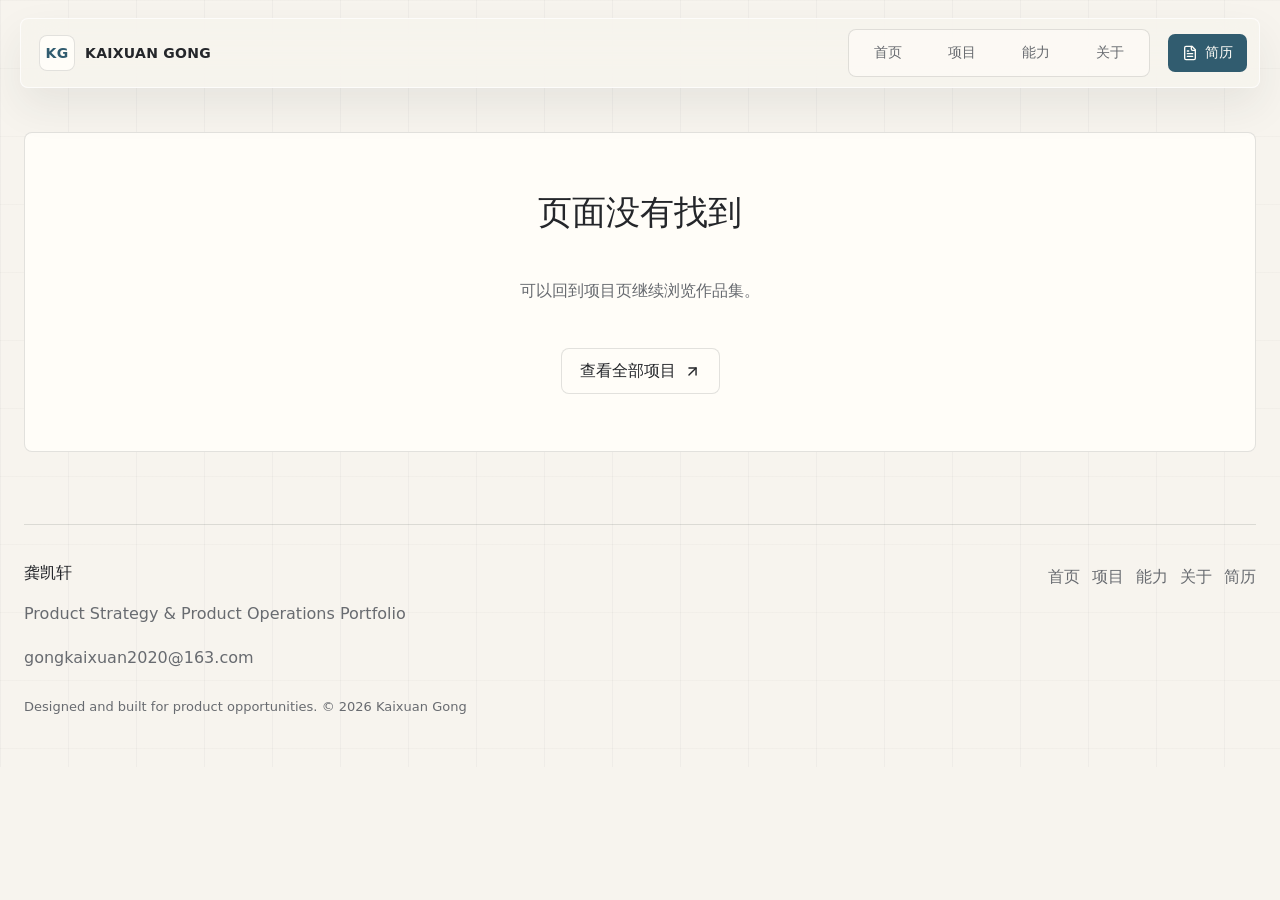
==== index.html @ ace5e941 "Publish portfolio" ====
<!doctype html>
<html lang="zh-CN">
  <head>
    <meta charset="UTF-8" />
    <meta name="viewport" content="width=device-width, initial-scale=1.0" />
    <meta
      name="description"
      content="龚凯轩的产品策划与产品运营作品集，展示用户洞察、产品方案设计、内容社区运营和反馈迭代项目。"
    />
    <meta property="og:title" content="龚凯轩｜产品策划与产品运营作品集" />
    <meta
      property="og:description"
      content="展示用户研究、产品设计、内容社区运营和账号增长项目。"
    />
    <meta property="og:type" content="website" />
    <meta property="og:image" content="/og.svg" />
    <meta name="robots" content="index,follow" />
    <meta name="twitter:card" content="summary_large_image" />
    <link rel="icon" href="/favicon.svg" type="image/svg+xml" />
    <title>龚凯轩｜产品策划与产品运营作品集</title>
    <style>
      .reader-fallback {
        max-width: 920px;
        margin: 0 auto;
        padding: 48px 20px;
        color: #25282d;
        font-family:
          -apple-system, BlinkMacSystemFont, "Segoe UI", "Noto Sans SC",
          "PingFang SC", "Microsoft YaHei", sans-serif;
        line-height: 1.75;
      }

      .reader-fallback h1,
      .reader-fallback h2,
      .reader-fallback h3 {
        line-height: 1.25;
      }

      .reader-fallback h1 {
        font-size: 34px;
        margin-bottom: 12px;
      }

      .reader-fallback h2 {
        margin-top: 36px;
        padding-top: 24px;
        border-top: 1px solid #dcd8cf;
      }

      .reader-fallback a {
        color: #245a70;
      }

      .reader-fallback article {
        margin: 24px 0;
      }
    </style>
    <script type="module" crossorigin src="/assets/index-B2a6k9aj.js"></script>
    <link rel="stylesheet" crossorigin href="/assets/index-Cd8KgPxP.css">
  </head>
  <body>
    <div id="root">
      <main class="reader-fallback">
        <header>
          <p>KAIXUAN GONG</p>
          <h1>龚凯轩｜产品策划与产品运营作品集</h1>
          <p>
            产品策划 / 产品运营求职者。伦敦国王学院数字资产与媒体管理硕士。
            我关注如何把用户问题拆成可落地的产品方案，把运营反馈带回体验和增长。
          </p>
          <p>
            当前四个项目分别对应产品策划和产品运营的关键能力：JSTOR China平台体验诊断、
            V&A Echocraft移动端产品设计、网易《光·遇》内容社区运营、芒果TV美年达品牌植入关卡落地。
          </p>
          <nav aria-label="静态页面导航">
            <a href="/">首页</a> ·
            <a href="/projects">项目</a> ·
            <a href="/capabilities">能力</a> ·
            <a href="/about">关于</a> ·
            <a href="/reader.html">纯文本读取版</a>
          </nav>
        </header>

        <section>
          <h2>核心能力</h2>
          <ul>
            <li>看清信号：结合用户反馈、使用场景、平台环境和业务目标，判断问题是否值得做。</li>
            <li>定义方案：把模糊需求拆成可讨论、可排期的用户流程、功能优先级和内容机制。</li>
            <li>推进落地：把方案转化为执行清单，跟进设计、内容、品牌和现场流程中的关键风险。</li>
            <li>复盘迭代：用任务完成率、搜索成功率、互动率、转化表现和用户情绪继续修正判断。</li>
          </ul>
        </section>

        <section>
          <h2>精选项目</h2>
          <article>
            <h3>JSTOR China 用户体验诊断与优化项目</h3>
            <p>
              类型：产品运营 / 用户研究。周期：2025年10月—2026年1月。
              基于JSTOR China 9,000+访问量和115个国家覆盖背景，通过访谈、可用性测试和问题编码，
              定位搜索召回、元数据信任与阅读完成率三类运营优化机会。
            </p>
            <p>
              挑战：如何让国际研究者更快找到、理解并引用中国历史档案资料？
              我负责：研究方案设计、访谈与可用性测试、反馈数据编码、洞察与建议撰写。
              结果：将98个问题编码为6类数据资产，并形成搜索、元数据、显示优化方案与监控指标。
            </p>
            <p><a href="/projects/jstor">阅读 JSTOR 项目详情</a></p>
          </article>

          <article>
            <h3>伦敦V&A博物馆移动端APP设计项目</h3>
            <p>
              类型：产品策划 / 用户研究 / 信息架构。周期：2025年10月—2026年1月。
              面向16至24岁的设计学生与年轻创作者，将V&A馆藏从可浏览资源转化为可搜索、可编辑、可分享的创作资产工具。
            </p>
            <p>
              挑战：如何把V&A馆藏从“被浏览”推进到“被用于创作”？
              我负责：研究资料整合、竞品分析、需求与信息架构、测试优先级整理。
              结果：完成搜索—灵感板—编辑—版权—分享闭环、高保真原型与P0-P5迭代优先级。
            </p>
            <p><a href="/projects/echocraft">阅读 Echocraft 项目详情</a></p>
          </article>

          <article>
            <h3>《光·遇》内容生态增长与社区运营</h3>
            <p>
              类型：内容社区运营 / 用户增长。周期：2023年7月—2023年10月。
              围绕版本节点和玩家讨论进行内容策划、舆情监控、活动运营与竞品分析，推动全平台新增关注18万以上。
            </p>
            <p>
              挑战：如何围绕版本节点搭建内容生态，并通过KOL辐射、社区共创和UGC回流持续推动用户增长？
              我负责：用户与市场洞察、内容传播与增长、线上线下用户参与、数据监测与反馈回流。
              结果：搭建POGC-PUGC-UGC内容生态，推动全平台新增关注18万+、关注转化率提升15%。
            </p>
            <p><a href="/projects/netease-sky">阅读网易《光·遇》项目详情</a></p>
          </article>

          <article>
            <h3>《密室大逃脱4》美年达品牌植入关卡设计优化</h3>
            <p>
              类型：商业化内容产品策划 / 品牌合作运营。周期：14天，从创意初构到正式录制。
              为《密室大逃脱4》《小镇怪谈》中的美年达屋设计“果味衡量仪”机制，
              将六款产品露出和艺人真实饮用转化为必须完成的解谜行为。
            </p>
            <p>
              挑战：如何让艺人有充分且自然的理由主动拿起、识别并饮用六款产品，同时让这一行为真正推动关卡进程？
              我负责：品牌需求拆解、关卡核心创意、风险识别与方案迭代、道具协同与现场执行。
              结果：14天完成4轮方案迭代并正式录制落地，6款产品进入主关卡机制。
            </p>
            <p><a href="/projects/mango-tv">阅读芒果TV项目详情</a></p>
          </article>
        </section>

        <section>
          <h2>关于我</h2>
          <p>
            也许我不是从一个标准产品岗起步，但一直在解决“用户为什么不顺”和“方案怎么落地”。
            本科戏剧影视文学训练让我习惯从人物动机和受众反应理解内容；网易《光·遇》和芒果TV的经历让我看到运营、
            商业合作和用户体验之间的真实联系；到伦敦国王学院后，我把这些经验进一步放进用户研究、
            产品设计和数据分析的方法里。现在我更想做的是：把复杂问题拆清楚，把方案推进到真实使用场景里，再用反馈继续修正。
          </p>
          <p>
            教育经历：伦敦国王学院，数字资产与媒体管理硕士，2025年9月—2027年3月；
            湖南师范大学，戏剧影视文学本科，2020年9月—2024年6月。
          </p>
        </section>

        <section>
          <h2>联系方式</h2>
          <p>邮箱：<a href="mailto:gongkaixuan2020@163.com">gongkaixuan2020@163.com</a></p>
          <p>中文简历：<a href="/resume/kaixuan-gong-resume.pdf">下载 PDF 简历</a></p>
        </section>
      </main>
    </div>
  </body>
</html>
---- assets/index-Cd8KgPxP.css ----
:root{color:#24262a;background:#f7f4ee;font-family:Inter,ui-sans-serif,system-ui,-apple-system,BlinkMacSystemFont,PingFang SC,Hiragino Sans GB,Microsoft YaHei,sans-serif;font-synthesis:none;text-rendering:optimizeLegibility;-webkit-font-smoothing:antialiased;--bg: #f7f4ee;--surface: #fffdf8;--surface-soft: #f0ebe2;--ink: #24262a;--muted: #686b70;--subtle: #8a8c91;--line: rgba(36, 38, 42, .13);--accent: #567c8d;--accent-dark: #315c6f;--shadow: 0 22px 50px rgba(46, 52, 58, .1);--max: 1240px;--radius: 8px}*{box-sizing:border-box}html{scroll-behavior:smooth;scroll-padding-top:96px}body{margin:0;min-width:0;background:linear-gradient(90deg,rgba(36,38,42,.035) 1px,transparent 1px),linear-gradient(180deg,rgba(36,38,42,.025) 1px,transparent 1px),var(--bg);background-size:68px 68px;color:var(--ink)}body.menu-locked{overflow:hidden}a,button{color:inherit;font:inherit}a{text-decoration:none}button{cursor:pointer}:focus-visible{outline:3px solid rgba(86,124,141,.42);outline-offset:3px}.site-header{position:fixed;top:18px;left:50%;z-index:50;display:grid;grid-template-columns:1fr auto auto;gap:18px;align-items:center;width:min(calc(100% - 32px),var(--max));min-height:64px;padding:10px 12px 10px 18px;border:1px solid rgba(255,255,255,.7);border-radius:var(--radius);background:#f7f4eec7;box-shadow:0 18px 42px #2a2d3214;-webkit-backdrop-filter:blur(18px);backdrop-filter:blur(18px);transform:translate(-50%);transition:min-height .18s ease,background .18s ease,box-shadow .18s ease}.site-header.is-scrolled{min-height:56px;background:#fffdf8e0;box-shadow:var(--shadow)}.brand{display:inline-flex;gap:10px;align-items:center;justify-self:start;font-size:14px;font-weight:760;letter-spacing:.02em}.brand span{display:grid;width:36px;height:36px;place-items:center;border:1px solid var(--line);border-radius:var(--radius);background:var(--surface);color:var(--accent-dark)}.desktop-nav{display:flex;align-items:center;gap:4px;padding:4px;border:1px solid var(--line);border-radius:var(--radius);background:#fffdf88f}.desktop-nav a,.resume-link,.menu-button{display:inline-flex;align-items:center;justify-content:center;min-height:38px;border-radius:7px;transition:background .16s ease,color .16s ease,transform .16s ease}.desktop-nav a{min-width:70px;padding:0 14px;color:var(--muted);font-size:14px}.desktop-nav a:hover,.desktop-nav a[aria-current=page]{background:var(--ink);color:#fffdf8}.resume-link{gap:7px;padding:0 14px;background:var(--accent-dark);color:#fffdf8;font-size:14px;font-weight:680}.resume-link:hover,.button:hover,.case-link:hover{transform:translateY(-1px)}.menu-button{display:none;width:42px;border:1px solid var(--line);background:var(--surface)}.mobile-panel{pointer-events:none;position:fixed;top:0;right:0;bottom:0;left:0;z-index:-1;opacity:0;transition:opacity .16s ease}.mobile-panel.open{pointer-events:auto;opacity:1}.mobile-scrim{position:absolute;top:-18px;right:-18px;bottom:-18px;left:-18px;border:0;background:#181b1f3d}.mobile-panel nav{position:absolute;top:78px;right:0;display:grid;width:min(310px,calc(100vw - 32px));padding:12px;border:1px solid var(--line);border-radius:var(--radius);background:var(--surface);box-shadow:var(--shadow)}.mobile-panel a{padding:16px 14px;border-radius:7px;color:var(--muted)}.mobile-panel a[aria-current=page],.mobile-panel a:hover{background:var(--surface-soft);color:var(--ink)}.page-container{width:min(calc(100% - 48px),var(--max));margin:0 auto;padding:132px 0 72px}.home-hero{display:grid;grid-template-columns:minmax(0,1.05fr) minmax(360px,.95fr);gap:56px;align-items:center;width:min(calc(100% - 48px),var(--max));min-height:100vh;margin:0 auto;padding:128px 0 64px}.eyebrow{margin:0 0 14px;color:var(--accent-dark);font-size:12px;font-weight:800;letter-spacing:.12em;text-transform:uppercase}h1,h2,h3,p{letter-spacing:0}.hero-copy-block h1,.page-hero h1,.project-hero h1{margin:0;font-size:clamp(52px,8vw,112px);font-weight:650;line-height:.98}.hero-copy-block h1{transform:translate(-3px)}.hero-copy-block p,.page-hero p,.project-hero p{max-width:760px;color:#55595e;font-size:18px;line-height:1.85}.hero-position{color:var(--ink)!important;font-size:clamp(24px,2.4vw,34px)!important;font-weight:700;line-height:1.35!important}.hero-actions,.cta-actions{display:flex;flex-wrap:wrap;gap:12px;margin-top:30px}.button{display:inline-flex;align-items:center;justify-content:center;gap:8px;min-height:46px;padding:0 18px;border:1px solid transparent;border-radius:var(--radius);font-weight:720;transition:background .16s ease,border-color .16s ease,color .16s ease,transform .16s ease}.button-primary{background:var(--accent-dark);color:#fffdf8}.button-secondary{border-color:var(--line);background:var(--surface);color:var(--ink)}.button-text{padding-inline:4px;background:transparent;color:var(--accent-dark)}.button:active{transform:translateY(0)}.hero-visual{position:relative;min-height:560px;border:1px solid var(--line);border-radius:var(--radius);background:radial-gradient(circle at 22% 18%,rgba(86,124,141,.16),transparent 28%),radial-gradient(circle at 78% 70%,rgba(141,122,63,.14),transparent 30%),linear-gradient(135deg,#fffdf8e6,#f0ebe29e);overflow:hidden}.flow-line{position:absolute;top:20%;right:20%;bottom:20%;left:20%;border:1px solid rgba(86,124,141,.32);border-left:0;border-bottom:0;border-radius:0 var(--radius) 0 0}.note-card{position:absolute;display:grid;place-items:center;width:168px;height:108px;border:1px solid rgba(36,38,42,.12);border-radius:var(--radius);background:#fffdf8d6;box-shadow:var(--shadow);color:var(--accent-dark);font-weight:800}.note-a{left:12%;top:18%}.note-b{right:14%;top:40%}.note-c{left:28%;bottom:14%}.metric-section,.content-section,.method-entry,.contact-cta,.site-footer{width:min(calc(100% - 48px),var(--max));margin:0 auto}.section-heading h2,.method-entry h2,.contact-cta h2{margin:0;font-size:clamp(30px,4vw,52px);font-weight:680;line-height:1.15}.project-filter{display:flex;gap:6px;padding:6px;border:1px solid var(--line);border-radius:var(--radius);background:#fffdf8b8}.project-filter button{min-height:42px;border:0;border-radius:7px;background:transparent;color:var(--muted);font-weight:720}.project-filter button{padding:0 16px}.project-filter button.active{background:var(--ink);color:#fffdf8}.tag-list{display:flex;flex-wrap:wrap;gap:8px}.tag{display:inline-flex;align-items:center;min-height:30px;padding:0 10px;border:1px solid var(--line);border-radius:7px;background:#fffdf8b8;color:var(--muted);font-size:13px;font-weight:680}.metric-section{display:grid;grid-template-columns:repeat(4,1fr);gap:14px;padding:70px 0 36px}.metric-card{min-height:220px;border:1px solid var(--line);border-radius:var(--radius);background:#fffdf89e;transition:transform .16s ease,box-shadow .16s ease}.metric-card:hover{transform:translateY(-3px);box-shadow:var(--shadow)}.metric-card button{display:grid;width:100%;padding:24px;border:0;background:transparent;text-align:left}.metric-card strong{color:var(--accent-dark);font-size:42px;line-height:1}.metric-card span{margin-top:18px;font-weight:760}.metric-card small{margin-top:10px;color:var(--subtle);font-size:12px}.metric-card p{max-height:0;margin:0;padding:0 24px;overflow:hidden;color:var(--muted);line-height:1.7;transition:max-height .18s ease,padding .18s ease}.metric-card:hover p,.metric-card.open p,.metric-card:focus-within p{max-height:160px;padding-bottom:24px}.content-section,.method-entry{padding:72px 0}.section-heading{display:flex;gap:24px;align-items:end;justify-content:space-between;margin-bottom:32px}.section-heading p{max-width:660px;color:var(--muted);line-height:1.75}.section-action .button{white-space:nowrap}.project-grid{display:grid;grid-template-columns:repeat(3,1fr);gap:16px}.project-card{border:1px solid var(--line);border-radius:var(--radius);background:#fffdf8b3;overflow:hidden;transition:transform .16s ease,box-shadow .16s ease,border-color .16s ease}.project-card:hover,.project-card:focus-within{border-color:#567c8d61;box-shadow:var(--shadow);transform:translateY(-4px)}.project-card a{display:grid;height:100%}.project-cover{position:relative;min-height:236px;padding:24px;background:linear-gradient(135deg,color-mix(in srgb,var(--accent) 20%,#fffdf8),#fffdf8eb),repeating-linear-gradient(90deg,transparent 0 32px,rgba(36,38,42,.05) 33px 34px);overflow:hidden}.project-cover:after{position:absolute;top:20px;right:20px;bottom:20px;left:20px;content:"";border:1px solid rgba(36,38,42,.12);border-radius:7px}.project-cover>span{position:absolute;right:22px;bottom:12px;color:color-mix(in srgb,var(--accent) 42%,transparent);font-size:70px;font-weight:700}.project-cover div{position:relative;z-index:1;display:grid;gap:8px;max-width:76%}.project-cover strong{font-size:24px}.project-cover small{color:var(--muted);line-height:1.5}.project-card-content{display:grid;gap:16px;padding:22px}.project-type{margin:0;color:var(--accent-dark);font-size:13px;font-weight:760}.project-card h3{margin:0;font-size:25px;line-height:1.25}.project-card p{margin:0;color:var(--muted);line-height:1.72}.project-card dl{display:grid;gap:10px;margin:0}.project-card dt{color:var(--subtle);font-size:12px}.project-card dd{margin:4px 0 0;color:var(--ink);line-height:1.55}.case-link{display:inline-flex;gap:6px;align-items:center;margin-top:auto;color:var(--accent-dark);font-weight:760}.method-entry{display:grid;grid-template-columns:1fr auto;gap:28px;align-items:center;border-top:1px solid var(--line);border-bottom:1px solid var(--line)}.method-flow{display:flex;flex-wrap:wrap;gap:8px}.method-flow span{padding:12px 14px;border:1px solid var(--line);border-radius:var(--radius);background:var(--surface);font-weight:760}.contact-cta{display:grid;grid-template-columns:1fr .5fr;gap:42px;align-items:center;padding:82px 0}.contact-cta p,.contact-cta span,.site-footer p,.site-footer a{color:var(--muted);line-height:1.75}.contact-cta strong,.contact-cta span{display:block}.page-hero{padding:24px 0 54px;border-bottom:1px solid var(--line)}.page-hero.compact h1{max-width:920px;font-size:clamp(42px,6vw,78px);line-height:1.05}.projects-page .project-filter{width:max-content;max-width:100%;margin:28px 0;overflow-x:auto}.empty-state{display:grid;min-height:320px;place-items:center;padding:42px;border:1px solid var(--line);border-radius:var(--radius);background:var(--surface);text-align:center}.empty-state h2{margin:0;font-size:34px}.empty-state p{color:var(--muted)}.project-hero{display:grid;grid-template-columns:minmax(0,1fr) 420px;gap:40px;align-items:end;padding:22px 0 54px;border-bottom:1px solid var(--line)}.project-hero h1{max-width:880px;font-size:clamp(42px,6vw,78px);line-height:1.06}.back-link{display:inline-flex;gap:6px;align-items:center;margin-bottom:26px;color:var(--accent-dark);font-weight:760}.hero-meta{display:flex;flex-wrap:wrap;gap:10px;margin-top:22px}.hero-meta span{padding:9px 11px;border:1px solid var(--line);border-radius:7px;background:#fffdf8ad;color:var(--muted)}.image-placeholder{position:relative;display:grid;min-height:240px;padding:24px;border:1px solid var(--line);border-radius:var(--radius);background:linear-gradient(135deg,#fffdf8e6,#f0ebe2b3),repeating-linear-gradient(90deg,transparent 0 28px,rgba(36,38,42,.04) 29px 30px);overflow:hidden}.placeholder-grid{position:absolute;top:20px;right:20px;bottom:20px;left:20px;border:1px dashed rgba(36,38,42,.22);border-radius:7px}.image-placeholder span,.image-placeholder strong,.image-placeholder p,.image-placeholder small{position:relative;z-index:1}.image-placeholder span{color:var(--accent-dark);font-size:13px;font-weight:800}.image-placeholder strong{align-self:end;font-size:28px}.image-placeholder p,.image-placeholder small{margin:0;color:var(--muted)}.detail-layout{display:grid;grid-template-columns:178px minmax(0,1fr);gap:44px;padding-top:34px}.section-nav{position:sticky;top:112px;display:grid;align-self:start;gap:6px;max-height:calc(100vh - 140px)}.section-nav a{padding:9px 10px;border-left:2px solid transparent;color:var(--subtle);font-size:13px}.section-nav a.active,.section-nav a:hover{border-color:var(--accent-dark);color:var(--ink);background:#fffdf8b8}.detail-section{padding:54px 0;border-bottom:1px solid var(--line)}.detail-section h2{margin:0 0 24px;font-size:clamp(30px,4vw,48px)}.overview-grid,.question-grid,.insight-grid,.solution-grid,.contribution-grid{display:grid;grid-template-columns:repeat(2,1fr);gap:14px}.overview-grid div,.question-grid article,.insight-card,.solution-card,.contribution-grid article,.process-item,.tool-card,.education-card,.difference-grid article{border:1px solid var(--line);border-radius:var(--radius);background:#fffdf8a8}.overview-grid div,.question-grid article,.insight-card,.solution-card,.contribution-grid article,.education-card,.difference-grid article{padding:22px}.overview-grid span,.question-grid span,.insight-card span{color:var(--accent-dark);font-size:13px;font-weight:800}.overview-grid p,.question-grid p,.section-summary,.process-detail p,.insight-card p,.solution-card p,.reflection-list p,.outcome-list p{color:var(--muted);line-height:1.78}.section-summary{margin-top:18px;padding:22px;border-left:3px solid var(--accent-dark);background:#fffdf894}.process-list{display:grid;gap:10px}.process-item button{display:grid;grid-template-columns:52px 1fr auto;gap:14px;align-items:center;width:100%;padding:18px 20px;border:0;background:transparent;text-align:left}.process-item button span{color:var(--accent-dark);font-weight:800}.process-detail{overflow:hidden;padding:0 20px 18px 86px}.insight-card h3{font-size:24px;line-height:1.35}.insight-card button{min-height:40px;padding:0;border:0;background:transparent;color:var(--accent-dark);font-weight:760}.evidence{padding-top:14px;border-top:1px solid var(--line)}.solution-card{display:grid;gap:12px}.solution-card p{margin:0}.solution-card b{display:block;margin-bottom:4px;color:var(--ink)}.outcome-grid{display:grid;grid-template-columns:.8fr 1.2fr;gap:16px}.outcome-list{display:grid;gap:12px;align-content:start}.outcome-list p,.reflection-list p{margin:0;padding:18px;border:1px solid var(--line);border-radius:var(--radius);background:#fffdf8ad}.placeholder-stack{display:grid;gap:12px}.contribution-grid h3{margin:0 0 14px}.contribution-grid ul{display:grid;gap:10px;margin:0;padding-left:18px;color:var(--muted);line-height:1.7}.reflection-list{display:grid;gap:12px}.project-pagination{display:grid;grid-template-columns:repeat(2,1fr);gap:14px;padding:42px 0}.project-pagination a{display:flex;gap:10px;align-items:center;justify-content:space-between;min-height:86px;padding:18px;border:1px solid var(--line);border-radius:var(--radius);background:var(--surface)}.project-pagination span{color:var(--subtle);font-size:13px}.echocraft-page{--accent: #6f7196}.echocraft-hero{display:grid;grid-template-columns:minmax(0,.95fr) minmax(360px,1.05fr);gap:42px;align-items:end;padding:22px 0 46px;border-bottom:1px solid var(--line)}.echocraft-hero-copy{display:grid;gap:20px}.echocraft-hero h1{max-width:880px;margin:0;font-size:clamp(38px,4.8vw,62px);font-weight:650;line-height:1.12}.echocraft-hero p{max-width:760px;margin:0;color:var(--muted);font-size:18px;line-height:1.82}.echocraft-hero-visual{margin:0;border:1px solid var(--line);border-radius:var(--radius);background:var(--surface);box-shadow:var(--shadow);overflow:hidden}.echocraft-hero-visual img{display:block;width:100%;aspect-ratio:1.35;background:var(--bg);object-fit:contain}.echocraft-hero-visual figcaption,.proof-visual figcaption,.prototype-gallery figcaption{padding:12px 14px;color:var(--muted);font-size:13px;line-height:1.5}.case-page-nav{position:sticky;top:102px;z-index:14;display:flex;gap:8px;padding:12px 0;background:color-mix(in srgb,var(--bg) 88%,transparent);-webkit-backdrop-filter:blur(12px);backdrop-filter:blur(12px)}.case-page-nav a{display:inline-flex;align-items:center;min-height:38px;padding:0 12px;border:1px solid var(--line);border-radius:7px;background:#fffdf8c7;color:var(--muted);font-size:13px;font-weight:740}.case-page-nav a:hover{border-color:color-mix(in srgb,var(--accent) 45%,var(--line));color:var(--ink)}.case-sheet{padding:56px 0 64px;border-bottom:1px solid var(--line)}.sheet-kicker{display:flex;gap:10px;align-items:center;margin-bottom:16px}.sheet-kicker span{display:inline-flex;align-items:center;min-height:32px;padding:0 10px;border-radius:7px;background:var(--ink);color:#fffdf8;font-size:13px;font-weight:800}.sheet-kicker p{margin:0;color:var(--accent-dark);font-size:14px;font-weight:820;letter-spacing:.08em;text-transform:uppercase}.sheet-header{display:grid;gap:16px;max-width:980px;margin-bottom:28px}.sheet-header.two-column{grid-template-columns:minmax(0,.92fr) minmax(420px,.88fr);max-width:none;align-items:end}.sheet-header h2{margin:0;font-size:clamp(32px,4.2vw,54px);font-weight:680;line-height:1.12}.sheet-header p{margin:0;color:var(--muted);font-size:17px;line-height:1.78}.evidence-metrics{display:grid;grid-template-columns:repeat(4,1fr);gap:12px;margin:28px 0}.evidence-metrics article{display:grid;align-content:start;grid-template-rows:70px 46px minmax(74px,1fr) auto;min-height:326px;padding:22px;border:1px solid var(--line);border-radius:var(--radius);background:#fffdf8b8}.evidence-metrics strong{align-self:start;color:var(--accent-dark);font-size:clamp(38px,4.8vw,58px);line-height:1}.evidence-metrics span{align-self:start;margin-top:0;color:var(--ink);font-weight:820;line-height:1.38}.evidence-metrics p,.insight-stack p,.iteration-block p,.priority-list p{color:var(--muted);line-height:1.68}.evidence-metrics p{align-self:start;margin:0;font-size:14px}.evidence-metrics blockquote{position:relative;align-self:end;min-height:70px;margin:0;padding:12px 14px;border:1px solid color-mix(in srgb,var(--accent-dark) 22%,var(--line));border-radius:7px;background:color-mix(in srgb,var(--accent) 10%,var(--surface));color:var(--accent-dark);font-size:13px;font-weight:740;line-height:1.55}.evidence-metrics blockquote:before{position:absolute;top:-7px;left:18px;width:12px;height:12px;border-top:1px solid color-mix(in srgb,var(--accent-dark) 22%,var(--line));border-left:1px solid color-mix(in srgb,var(--accent-dark) 22%,var(--line));background:color-mix(in srgb,var(--accent) 10%,var(--surface));content:"";transform:rotate(45deg)}.project-brief-grid,.research-method-grid,.competitor-grid,.strategy-insight-grid,.retrospective-grid{display:grid;gap:12px}.project-brief-grid{grid-template-columns:repeat(3,minmax(0,1fr));margin:28px 0 14px}.project-brief-grid article,.research-methods-block,.research-method-grid article,.analysis-question-card,.competitor-grid article,.strategy-insight-grid article,.positioning-statement,.priority-matrix,.priority-matrix-list article,.retrospective-grid article{border:1px solid var(--line);border-radius:var(--radius);background:#fffdf8b8}.project-brief-grid article,.research-method-grid article,.analysis-question-card,.competitor-grid article,.strategy-insight-grid article,.positioning-statement,.priority-matrix,.priority-matrix-list article,.retrospective-grid article{padding:18px}.project-brief-grid span,.research-methods-block>div:first-child span,.analysis-question-card span,.competitor-grid span,.positioning-statement span,.priority-matrix>div:first-child span,.retrospective-grid>div:first-child span{color:var(--accent-dark);font-size:12px;font-weight:820;letter-spacing:.08em;text-transform:uppercase}.project-brief-grid h3,.research-methods-block h3,.competitor-grid h3,.strategy-insight-grid h3,.priority-matrix h3,.retrospective-grid h3{margin:8px 0 0;line-height:1.22}.project-brief-grid h3{font-size:20px}.project-brief-grid p,.research-methods-block p,.analysis-question-card p,.competitor-grid p,.strategy-insight-grid p,.positioning-statement p,.priority-matrix p,.priority-matrix small,.retrospective-grid p{margin:8px 0 0;color:var(--muted);line-height:1.68}.research-methods-block{display:grid;grid-template-columns:minmax(0,.42fr) minmax(0,.58fr);gap:18px;align-items:start;margin:14px 0 28px;padding:22px}.research-methods-block h3,.priority-matrix h3,.retrospective-grid h3{font-size:clamp(24px,2.6vw,34px)}.research-method-grid{grid-template-columns:repeat(2,minmax(0,1fr))}.research-method-grid article{background:var(--bg)}.research-method-grid strong,.solution-principles strong,.priority-matrix h4,.retrospective-grid strong{color:var(--ink);line-height:1.3}.competitor-header{align-items:stretch}.analysis-question-card{display:grid;align-content:start;gap:10px}.analysis-question-card p{display:grid;grid-template-columns:38px 1fr;gap:10px;align-items:start}.analysis-question-card strong{display:grid;min-height:30px;place-items:center;border-radius:7px;background:var(--ink);color:#fffdf8;font-size:12px}.competitor-grid{grid-template-columns:repeat(4,minmax(0,1fr));margin:28px 0 14px}.competitor-grid article{display:grid;align-content:start;gap:12px}.competitor-grid p{display:grid;gap:4px;margin:0;font-size:13px}.competitor-grid p strong{color:var(--ink)}.strategy-insight-grid{grid-template-columns:repeat(3,minmax(0,1fr));margin:14px 0}.strategy-insight-grid article{display:grid;gap:10px}.strategy-insight-grid svg{color:var(--accent-dark)}.positioning-statement{display:grid;gap:8px;margin-top:14px;background:linear-gradient(135deg,color-mix(in srgb,var(--accent) 11%,transparent),transparent 42%),#fffdf8d6}.positioning-statement p{max-width:1080px;color:var(--ink);font-size:clamp(22px,2.8vw,36px);font-weight:680;line-height:1.28}.research-proof-grid{display:grid;grid-template-columns:minmax(0,1.45fr) minmax(320px,.55fr);gap:14px;align-items:stretch}.research-proof-grid-single{grid-template-columns:minmax(0,1fr)}.research-synthesis-card,.module-map,.evolution-card{display:grid;gap:18px;padding:22px;border:1px solid var(--line);border-radius:var(--radius);background:#fffdf8b8}.research-card-top span,.module-map>div:first-child span,.evolution-card>div:first-child span{color:var(--accent-dark);font-size:13px;font-weight:820;letter-spacing:.08em;text-transform:uppercase}.research-synthesis-card h3,.module-map h3,.evolution-card h3{margin:8px 0 0;font-size:clamp(24px,2.6vw,34px);line-height:1.18}.research-card-top p,.module-map p,.evolution-card p{margin:8px 0 0;color:var(--muted);line-height:1.68}.research-card-top{display:grid;grid-template-columns:minmax(0,1fr) 220px;gap:18px;align-items:start}.journey-proof-thumb{margin:0;border:1px solid var(--line);border-radius:7px;background:var(--surface);overflow:hidden}.journey-proof-thumb img{display:block;width:100%;aspect-ratio:16 / 10;object-fit:cover;object-position:left center;opacity:.92}.journey-proof-thumb figcaption{padding:8px 10px;color:var(--muted);font-size:12px;line-height:1.45}.stage-grid{display:grid;grid-template-columns:repeat(2,1fr);gap:10px}.stage-grid article,.module-grid article{padding:16px;border:1px solid var(--line);border-radius:7px;background:var(--bg)}.stage-grid strong,.module-grid strong,.evolution-steps strong{display:block;color:var(--ink);font-size:17px}.stage-grid p,.stage-grid small{display:block;margin-top:8px;color:var(--muted);line-height:1.62}.stage-grid small{color:var(--accent-dark);font-weight:760}.proof-visual{margin:0;border:1px solid var(--line);border-radius:var(--radius);background:var(--surface);overflow:hidden}.proof-visual img{display:block;width:100%;background:#fff;object-fit:contain}.proof-visual.large img{aspect-ratio:16 / 9}.insight-stack{display:grid;gap:12px}.insight-stack article{display:grid;gap:10px;padding:18px;border:1px solid var(--line);border-radius:var(--radius);background:#fffdf8b8}.insight-stack svg{color:var(--accent-dark)}.insight-stack h3{margin:0;font-size:18px;line-height:1.34}.insight-stack p{margin:0;font-size:14px}.workflow-strip{position:relative;display:grid;grid-template-columns:repeat(3,minmax(0,1fr));gap:18px 14px;width:min(100%,540px);justify-self:end;align-items:center;padding:14px;border:1px solid var(--line);border-radius:var(--radius);background:#fffdf8b8}.workflow-strip:before{display:none}.workflow-node{position:relative;z-index:1;display:grid;grid-template-columns:30px 1fr;gap:8px;align-items:center;min-height:44px;padding:7px 10px;border:1px solid var(--line);border-radius:999px;background:var(--surface);color:var(--ink);box-shadow:0 0 0 8px color-mix(in srgb,var(--bg) 86%,transparent)}.workflow-node:nth-child(1){grid-column:1;grid-row:1}.workflow-node:nth-child(2){grid-column:2;grid-row:1}.workflow-node:nth-child(3){grid-column:3;grid-row:1}.workflow-node:nth-child(4){grid-column:3;grid-row:2}.workflow-node:nth-child(5){grid-column:2;grid-row:2}.workflow-node:after{position:absolute;z-index:-1;content:"";background:color-mix(in srgb,var(--accent-dark) 32%,transparent)}.workflow-node:nth-child(1):after,.workflow-node:nth-child(2):after{top:50%;left:calc(100% + 3px);width:10px;height:2px}.workflow-node:nth-child(3):after{top:calc(100% + 3px);left:50%;width:2px;height:12px}.workflow-node:nth-child(4):after{top:50%;right:calc(100% + 3px);width:10px;height:2px}.workflow-node:nth-child(5):after{display:none}.workflow-node small{display:grid;min-height:30px;place-items:center;border-radius:999px;background:var(--accent-dark);color:#fffdf8;font-size:12px;font-weight:820}.workflow-node strong{min-width:0;color:var(--ink);font-size:12px;font-weight:780;line-height:1.3}.product-proof-grid{display:grid;grid-template-columns:repeat(2,minmax(0,1fr));gap:14px;align-items:stretch;margin-bottom:14px}.module-map,.evolution-card{height:100%}.module-grid{display:grid;grid-template-columns:repeat(2,1fr);gap:10px}.module-grid article:first-child{grid-column:span 2}.solution-principles{display:grid;gap:10px}.solution-principles article{padding:16px;border:1px solid var(--line);border-radius:7px;background:var(--bg)}.solution-principles p{margin:8px 0 0;color:var(--muted);line-height:1.62}.evolution-card{align-content:start}.evolution-steps{display:grid;gap:10px}.evolution-steps article{display:grid;grid-template-columns:44px 1fr;gap:12px;align-items:start;padding:15px;border:1px solid var(--line);border-radius:7px;background:var(--bg)}.evolution-steps article>span{display:grid;min-height:34px;place-items:center;border-radius:7px;background:var(--ink);color:#fffdf8;font-size:13px;font-weight:820}.prototype-gallery{display:grid;grid-template-columns:repeat(4,1fr);gap:12px;margin:14px 0}.prototype-gallery figure{margin:0;border:1px solid var(--line);border-radius:var(--radius);background:var(--surface);overflow:hidden}.prototype-gallery img{display:block;width:100%;height:auto;object-fit:contain;background:#151515}.iteration-block{display:grid;grid-template-columns:.34fr .66fr;gap:16px;margin-top:14px;padding:24px;border:1px solid var(--line);border-radius:var(--radius);background:#fffdf8b8}.iteration-block h3{margin:0 0 10px;font-size:28px}.iteration-block p{margin:0}.priority-list{display:grid;gap:8px}.priority-list article{display:grid;grid-template-columns:54px 1fr;gap:12px;align-items:start;padding:14px;border:1px solid var(--line);border-radius:7px;background:var(--bg)}.priority-list span{display:grid;min-height:36px;place-items:center;border-radius:7px;background:var(--accent-dark);color:#fffdf8;font-weight:820}.priority-list h4{margin:0 0 4px;font-size:17px}.priority-matrix{display:grid;grid-template-columns:minmax(0,.32fr) minmax(0,.68fr);gap:18px;align-items:start;margin-top:14px;padding:22px}.priority-matrix-list{display:grid;gap:9px}.priority-matrix-list article{display:grid;grid-template-columns:54px minmax(160px,.38fr) minmax(0,1fr) minmax(0,.72fr);gap:12px;align-items:start;background:var(--bg)}.priority-matrix-list article>span{display:grid;min-height:36px;place-items:center;border-radius:7px;background:var(--accent-dark);color:#fffdf8;font-weight:820}.priority-matrix h4{margin:0;font-size:16px}.priority-matrix-list p,.priority-matrix-list small{margin:0;font-size:13px}.priority-matrix-list small{color:var(--accent-dark);font-weight:740}.retrospective-grid{grid-template-columns:minmax(0,.8fr) repeat(4,minmax(0,1fr));align-items:stretch;margin-top:14px}.retrospective-grid>div:first-child{padding:18px;border:1px solid var(--line);border-radius:var(--radius);background:var(--ink)}.retrospective-grid>div:first-child span,.retrospective-grid>div:first-child h3{color:#fffdf8}.retrospective-grid article{background:var(--bg)}.jstor-page{--accent: #567c8d}#jstor-page-1 .sheet-header{margin-bottom:18px}#jstor-page-1 .sheet-header h2{max-width:1040px;font-size:clamp(42px,4.2vw,58px);font-weight:700;line-height:1.08}#jstor-page-1 .sheet-header p{margin-top:20px;max-width:960px;font-size:16px;line-height:calc(1em + 15px)}#jstor-page-1 .sheet-kicker span{font-size:13px}#jstor-page-1 .sheet-kicker p,#jstor-page-1 .jstor-cognitive-card span,#jstor-page-1 .jstor-experiment-card span,#jstor-page-1 .research-card-top span{font-size:14px}.jstor-hero{grid-template-columns:minmax(0,1fr)}.jstor-hero .echocraft-hero-copy{max-width:980px}.jstor-hero-board{display:grid;gap:14px;margin:0;padding:18px;border:1px solid var(--line);border-radius:var(--radius);background:linear-gradient(135deg,rgba(86,124,141,.12),transparent 42%),#fffdf8d1;box-shadow:var(--shadow)}.jstor-board-top{display:grid;gap:8px;padding-bottom:12px;border-bottom:1px solid var(--line)}.jstor-board-top span,.jstor-opportunity-panel span{color:var(--accent-dark);font-size:12px;font-weight:820;letter-spacing:.08em;text-transform:uppercase}.jstor-board-top strong{font-size:clamp(24px,3vw,38px);line-height:1.1}.jstor-board-grid{display:grid;grid-template-columns:1.08fr .92fr;gap:12px;align-items:stretch}.jstor-board-grid img{display:block;width:100%;height:100%;min-height:238px;border:1px solid var(--line);border-radius:7px;background:#fff;object-fit:contain}.jstor-hero-board figcaption{color:var(--muted);font-size:13px;line-height:1.55}.jstor-metrics article{grid-template-rows:70px 46px minmax(96px,1fr);min-height:258px}.jstor-metrics{grid-template-columns:repeat(2,minmax(0,1fr))}.jstor-summary-row{display:grid;grid-template-columns:repeat(3,minmax(0,1fr));gap:12px;margin:20px 0 14px}.jstor-summary-row article{display:grid;align-content:start;gap:10px;min-height:184px;padding:22px;border:1px solid var(--line);border-radius:var(--radius);background:#fffdf8b8}.jstor-summary-row .jstor-role-card{gap:0}.jstor-summary-row article>strong{color:var(--accent-dark);font-size:60px;font-weight:720;line-height:1}.jstor-summary-row .jstor-role-card>strong{margin-bottom:15px;font-size:53px;letter-spacing:0}.jstor-summary-row .jstor-role-card>span{margin-bottom:10px}.jstor-summary-row article>span{color:var(--ink);font-size:18px;font-weight:820;line-height:1.25}.jstor-summary-row article>p{margin:0;color:var(--muted);font-size:15px;line-height:1.62}.jstor-chart-proof{margin:0;border:1px solid var(--line);border-radius:7px;background:#fff;overflow:hidden}.jstor-chart-proof img{display:block;width:100%;aspect-ratio:16 / 6.6;object-fit:contain}.jstor-chart-proof figcaption{padding:10px 12px;border-top:1px solid var(--line);color:var(--muted);font-size:13px;line-height:1.5}.jstor-opportunity-panel{display:grid;gap:12px;justify-self:end;max-width:520px;padding:22px;border:1px solid var(--line);border-radius:var(--radius);background:#fffdf8b8}.jstor-opportunity-panel strong{font-size:clamp(24px,2.6vw,34px);line-height:1.18}.jstor-opportunity-panel p{margin:0;color:var(--muted);line-height:1.68}.jstor-opportunity-wide{justify-self:stretch;max-width:none;margin:0 0 28px}.jstor-strategy-grid{display:grid;grid-template-columns:repeat(3,minmax(0,1fr));gap:12px;margin:28px 0 14px}.jstor-strategy-grid article{display:grid;grid-template-columns:54px 1fr;gap:14px;min-height:328px;padding:20px;border:1px solid var(--line);border-radius:var(--radius);background:#fffdf8b8}.jstor-strategy-grid article>span{display:grid;width:44px;height:44px;place-items:center;border-radius:7px;background:var(--accent-dark);color:#fffdf8;font-size:13px;font-weight:820}.jstor-strategy-grid h3{margin:0 0 12px;font-size:22px}.jstor-strategy-grid p{margin:0 0 10px;color:var(--muted);line-height:1.65}.jstor-strategy-grid b{color:var(--ink)}.jstor-strategy-grid small{display:block;margin-top:12px;padding:10px 12px;border:1px solid color-mix(in srgb,var(--accent-dark) 24%,var(--line));border-radius:7px;background:color-mix(in srgb,var(--accent) 10%,var(--surface));color:var(--accent-dark);font-weight:760;line-height:1.55}.jstor-proof-gallery{display:grid;grid-template-columns:repeat(4,minmax(0,1fr));gap:12px;margin:14px 0}.jstor-proof-gallery figure{display:grid;grid-template-rows:210px auto;margin:0;border:1px solid var(--line);border-radius:var(--radius);background:var(--surface);overflow:hidden}.jstor-proof-gallery img{display:block;width:100%;height:100%;padding:10px;background:#fff;object-fit:contain}.jstor-proof-gallery figcaption{display:grid;gap:5px;padding:13px 14px;border-top:1px solid var(--line);color:var(--muted);font-size:13px;line-height:1.5}.jstor-proof-gallery figcaption strong{color:var(--ink);font-size:14px}.jstor-outcome-block{margin-top:14px}.jstor-cover-metrics{display:grid;grid-template-columns:repeat(2,minmax(0,1fr));gap:10px}.jstor-cover-metrics div,.jstor-role-card,.jstor-cognitive-card,.jstor-experiment-card,.jstor-module-stack article,.jstor-insight-line,.jstor-issue-grid article,.jstor-priority-matrix article,.jstor-solution-stack article,.jstor-metrics-plan section,.jstor-retro-grid article,.jstor-transfer-grid article{border:1px solid var(--line);border-radius:var(--radius);background:#fffdf8b8}.jstor-cover-metrics div{display:grid;gap:4px;padding:16px}.jstor-cover-metrics strong{color:var(--accent-dark);font-size:34px;line-height:1}.jstor-cover-metrics span{color:var(--muted);font-size:13px;font-weight:760}.jstor-cover-image{display:block;width:100%;max-height:320px;border:1px solid var(--line);border-radius:7px;background:#fff;object-fit:contain}.jstor-role-card,.jstor-cognitive-card,.jstor-experiment-card{display:grid;align-content:start;gap:12px;padding:20px}.jstor-role-card span,.jstor-cognitive-card span,.jstor-experiment-card span,.jstor-transfer-grid>div:first-child span{color:var(--accent-dark);font-size:12px;font-weight:820;letter-spacing:.08em;text-transform:uppercase}.jstor-role-card p,.jstor-cognitive-card p,.jstor-experiment-card p,.jstor-retro-grid p,.jstor-transfer-grid p{margin:0;color:var(--muted);line-height:1.62}.jstor-persona-grid{display:grid;grid-template-columns:repeat(2,minmax(0,1fr));gap:14px;margin:14px 0}.jstor-persona-grid .proof-visual img{aspect-ratio:16 / 9;object-fit:contain}.jstor-cognitive-card h3,.jstor-experiment-card h3,.jstor-module-stack h3,.jstor-issue-grid h3,.jstor-priority-matrix h3,.jstor-solution-stack h3,.jstor-retro-grid h3,.jstor-transfer-grid h3,.jstor-transfer-grid h4{margin:0;line-height:1.22}#jstor-page-1 .jstor-cognitive-card h3,#jstor-page-1 .jstor-experiment-card h3,#jstor-page-1 .research-synthesis-card h3{font-size:24px;font-weight:720;line-height:1.25}#jstor-page-1 .jstor-cognitive-card p,#jstor-page-1 .jstor-experiment-card p,#jstor-page-1 .research-synthesis-card p,#jstor-page-1 .jstor-method-cards p{font-size:15px;line-height:1.82}#jstor-page-1 .research-card-top span,#jstor-page-1 .jstor-experiment-card span{display:inline-flex;width:fit-content;align-items:center;min-height:30px;padding:0 10px;border:1px solid color-mix(in srgb,var(--accent-dark) 18%,var(--line));border-radius:7px;background:color-mix(in srgb,var(--accent) 8%,var(--surface));font-size:16px;letter-spacing:.04em}#jstor-page-1 .jstor-experiment-card>div:first-child{display:grid;align-content:center}#jstor-page-1 .jstor-experiment-card>div:first-child span{margin-bottom:5px}#jstor-page-1 .jstor-experiment-card>div:first-child h3{margin-bottom:10px}.jstor-section-title{margin:18px 0 10px}.jstor-section-title span{display:inline-flex;align-items:center;min-height:34px;padding:0 12px;border-radius:7px;background:var(--ink);color:#fffdf8;font-size:16px;font-weight:820}#jstor-page-1 .jstor-method-cards strong{font-size:18px;font-weight:760}.jstor-method-grid{margin-top:14px}.jstor-method-grid .research-synthesis-card{min-height:0;padding:20px}.jstor-method-grid .research-card-top{grid-template-columns:minmax(0,.9fr) minmax(320px,.46fr);align-items:center}.jstor-method-grid .journey-proof-thumb img{aspect-ratio:16 / 9;object-fit:contain;object-position:center}.jstor-experiment-card{grid-template-columns:minmax(0,.9fr) minmax(320px,.46fr);align-items:center;margin-top:14px}.jstor-method-cards{display:grid;grid-template-columns:repeat(3,minmax(0,1fr));gap:12px;margin-top:14px}.jstor-method-cards article{padding:16px;border:1px solid var(--line);border-radius:var(--radius);background:#fffdf8b8}.jstor-method-cards strong{display:block;color:var(--ink);font-size:18px;line-height:1.3}.jstor-method-cards p{margin:10px 0 0;color:var(--muted);line-height:1.62}.jstor-experiment-card figure{margin:0;border:1px solid var(--line);border-radius:7px;background:#fff;overflow:hidden}.jstor-experiment-card img{display:block;width:100%;height:auto;object-fit:contain}.jstor-data-grid{display:grid;grid-template-columns:minmax(0,1fr) minmax(300px,.38fr);gap:14px;align-items:stretch;margin:28px 0 14px}.jstor-chart-proof.large img{aspect-ratio:16 / 7.2}.jstor-module-stack{display:grid;gap:10px}.jstor-module-stack article{display:grid;grid-template-columns:74px 1fr;gap:14px;align-items:center;padding:18px}.jstor-module-stack article>strong{color:var(--accent-dark);font-size:44px;line-height:1}.jstor-module-stack p,.jstor-issue-grid p,.jstor-priority-matrix p,.jstor-solution-stack p,.jstor-metrics-plan p{margin:8px 0 0;color:var(--muted);line-height:1.65}.jstor-task-compare{display:grid;grid-template-columns:repeat(2,minmax(0,1fr));gap:14px;margin:14px 0}.jstor-task-compare figure{margin:0;border:1px solid var(--line);border-radius:var(--radius);background:var(--surface);overflow:hidden}.jstor-task-compare img{display:block;width:100%;aspect-ratio:16 / 7.4;padding:10px;background:#fff;object-fit:contain}.jstor-task-compare figcaption{display:grid;gap:5px;padding:13px 14px;border-top:1px solid var(--line);color:var(--muted);font-size:14px;line-height:1.55}.jstor-task-compare strong{color:var(--ink)}.jstor-insight-line{display:grid;grid-template-columns:34px 1fr;gap:12px;align-items:start;margin:14px 0;padding:16px 18px;color:var(--accent-dark)}.jstor-insight-line p{margin:0;color:var(--accent-dark);font-weight:730;line-height:1.7}.jstor-issue-grid,.jstor-priority-matrix,.jstor-metrics-plan,.jstor-retro-grid{display:grid;gap:12px}.jstor-issue-grid{grid-template-columns:repeat(3,minmax(0,1fr))}.jstor-issue-grid article{display:grid;gap:12px;padding:18px}.jstor-issue-top{display:flex;gap:10px;align-items:center;color:var(--accent-dark)}.jstor-issue-grid img{display:block;width:100%;min-height:150px;margin-top:4px;border:1px solid var(--line);border-radius:7px;background:#fff;object-fit:contain}.jstor-priority-matrix{grid-template-columns:repeat(4,minmax(0,1fr));margin:28px 0 14px}.jstor-priority-matrix article{display:grid;grid-template-rows:auto auto minmax(96px,1fr) auto;align-content:stretch;gap:10px;min-height:260px;padding:18px}.jstor-priority-matrix article>span{color:var(--accent-dark);font-size:12px;font-weight:820}.jstor-priority-matrix small{align-self:end;width:fit-content;margin-top:8px;padding:7px 10px;border-radius:7px;background:var(--accent-dark);color:#fffdf8;font-size:12px;font-weight:820}.jstor-solution-row{display:grid;grid-template-columns:minmax(240px,.34fr) minmax(0,.66fr);gap:14px;margin:14px 0;align-items:stretch}.jstor-solution-row .proof-visual img{aspect-ratio:1 / 1.08;padding:10px}.jstor-solution-stack{display:grid;gap:10px}.jstor-solution-stack article{display:grid;grid-template-columns:46px 1fr;gap:12px;align-items:center;padding:16px}.jstor-solution-stack article>span{display:grid;min-height:38px;place-items:center;border-radius:7px;background:var(--ink);color:#fffdf8;font-weight:820}.jstor-metrics-plan{grid-template-columns:repeat(2,minmax(0,1fr));margin:14px 0}.jstor-metrics-plan section{padding:20px}.jstor-metrics-plan h3{display:flex;gap:8px;align-items:center;margin:0 0 12px;color:var(--accent-dark)}.jstor-metrics-plan p{padding:11px 0;border-top:1px solid var(--line)}.jstor-retro-grid{grid-template-columns:minmax(0,1fr);margin:14px 0}.jstor-retro-grid article{padding:20px}.jstor-retro-grid ul{display:grid;gap:10px;margin:12px 0 0;padding-left:20px;color:var(--muted);line-height:1.65}.jstor-retro-grid li::marker{color:var(--accent-dark)}.jstor-transfer-grid{display:grid;grid-template-columns:repeat(4,minmax(0,1fr));gap:12px;margin-top:18px}.jstor-transfer-grid>div:first-child{display:grid;grid-column:1 / -1;align-content:start;padding:0}.jstor-transfer-grid>div:first-child h3{width:fit-content;margin:0;padding:8px 12px;border-radius:7px;background:var(--ink);color:#fffdf8;font-size:18px;font-weight:760;line-height:1.2}.jstor-transfer-grid article{display:grid;align-content:start;gap:10px;padding:18px}.jstor-transfer-grid svg{color:var(--accent-dark)}.capability-lab{display:grid;grid-template-columns:.9fr 1.1fr;gap:18px;padding:42px 0 72px}.step-tabs{display:grid;gap:10px}.step-tabs button{display:grid;gap:8px;padding:22px;border:1px solid var(--line);border-radius:var(--radius);background:#fffdf89e;text-align:left}.step-tabs button.active{border-color:#567c8d6b;background:var(--surface);box-shadow:var(--shadow)}.step-tabs span{color:var(--accent-dark);font-weight:800}.capability-panel{padding:28px;border:1px solid var(--line);border-radius:var(--radius);background:var(--surface)}.capability-panel h2,.capability-panel h3{margin:0 0 12px}.capability-panel h2{color:var(--accent-dark)}.capability-panel p,.tool-card p,.education-card p,.education-card span,.difference-grid p{color:var(--muted);line-height:1.75}.evidence-list{display:grid;gap:8px;margin:22px 0}.evidence-list p{margin:0;padding:12px;border:1px solid var(--line);border-radius:7px;background:var(--bg)}.represent-projects{display:flex;flex-wrap:wrap;gap:10px;margin-top:22px}.represent-projects a{display:inline-flex;gap:6px;align-items:center;min-height:36px;padding:0 10px;border-radius:7px;background:var(--accent-dark);color:#fffdf8;font-size:13px;font-weight:740}.tool-section{padding:64px 0;border-top:1px solid var(--line)}.tool-group{margin-top:28px}.tool-group h3{color:var(--accent-dark)}.tool-grid{display:grid;grid-template-columns:repeat(4,1fr);gap:12px}.tool-card{padding:18px}.tool-card button{padding:0;border:0;background:transparent;color:var(--ink);font-weight:800;text-align:left}.tool-card p{margin:12px 0 0}.difference-section,.education-section{padding:56px 0;border-bottom:1px solid var(--line)}.difference-grid{display:grid;grid-template-columns:repeat(3,1fr);gap:16px}.difference-grid article span{color:var(--accent-dark);font-size:28px;font-weight:820}.education-section{display:grid;grid-template-columns:minmax(0,760px)}.education-card+.education-card{margin-top:12px}.site-footer{display:grid;grid-template-columns:1fr auto;gap:24px;padding:38px 0 48px;border-top:1px solid var(--line)}.site-footer nav{display:flex;flex-wrap:wrap;gap:12px;justify-content:end}.site-footer>p{grid-column:1 / -1;margin:0;font-size:13px}.toast{position:fixed;right:24px;bottom:24px;z-index:70;display:inline-flex;gap:8px;align-items:center;min-height:44px;padding:0 14px;border:1px solid var(--line);border-radius:var(--radius);background:var(--ink);color:#fffdf8;box-shadow:var(--shadow)}.sky-page{--accent: #4f8877}.mango-page{--accent: #d05a28;--accent-dark: #8f351c;--mango-green: #527b5a;--mango-blue: #426f87;--mango-yellow: #e2ad36}.mango-hero{display:grid;grid-template-columns:minmax(0,1.05fr) minmax(340px,.78fr);gap:28px;align-items:stretch;min-height:620px;padding:42px;border:1px solid rgba(36,38,42,.13);border-radius:var(--radius);background:linear-gradient(135deg,rgba(208,90,40,.14),transparent 34%),linear-gradient(315deg,rgba(82,123,90,.16),transparent 42%),#fffaf0;box-shadow:var(--shadow)}.mango-hero-copy{display:flex;flex-direction:column;justify-content:space-between;min-height:100%}.mango-hero-copy h1{max-width:840px;margin:42px 0 22px;font-size:clamp(44px,6.8vw,80px);font-weight:680;line-height:.98}.mango-hero-copy>p:not(.eyebrow){max-width:620px;margin:0 0 28px;color:var(--muted);font-size:clamp(20px,2vw,30px);line-height:1.45}.mango-hero-panel{display:grid;align-content:end;gap:12px}.mango-hero-panel>div{padding:18px;border:1px solid rgba(36,38,42,.12);border-radius:var(--radius);background:#fffdf8c7}.mango-hero-panel span,.mango-section-heading span,.mango-metrics span,.mango-chain span,.mango-layer-grid span,.mango-flow-board span,.mango-iteration-list span,.mango-delivery-flow span,.mango-before-after span,.mango-upgrade-grid span{color:var(--accent-dark);font-size:12px;font-weight:800;letter-spacing:.08em;text-transform:uppercase}.mango-hero-panel strong{display:block;margin-top:8px;font-size:16px;line-height:1.55}.mango-nav{margin-top:24px}.mango-section{margin-top:24px;padding:36px;border:1px solid rgba(36,38,42,.12);border-radius:var(--radius);background:#fffdf8c7;box-shadow:0 18px 46px #2e343a12}.mango-section-heading{display:grid;gap:12px;max-width:920px;margin-bottom:26px}.mango-section-heading>span{font-size:20px;line-height:1.35}.mango-section-heading h2{margin:0;font-size:clamp(30px,4vw,56px);font-weight:650;line-height:1.06}.mango-metrics{display:grid;grid-template-columns:repeat(6,minmax(0,1fr));gap:10px}.mango-metrics article{min-height:172px;padding:18px;border:1px solid rgba(36,38,42,.11);border-radius:var(--radius);background:#fffdf8}.mango-metrics strong{display:block;margin-bottom:12px;color:var(--accent-dark);font-size:clamp(28px,3vw,46px);line-height:1}.mango-metrics p,.mango-note,.mango-copy-grid p,.mango-copy-grid li,.mango-conflict-table p,.mango-priority-grid li,.mango-insight-layout p,.mango-layer-grid p,.mango-flow-board p,.mango-value-table strong,.mango-iteration-list p,.mango-role-card li,.mango-risk-grid p,.mango-risk-grid li,.mango-result-grid li,.mango-result-grid p,.mango-feedback-grid p,.mango-review-grid li,.mango-closing p{color:var(--muted);line-height:1.72}.mango-note{margin:18px 0 0;font-size:13px}.mango-copy-grid,.mango-insight-layout,.mango-delivery-grid,.mango-risk-grid,.mango-result-grid{display:grid;grid-template-columns:repeat(2,minmax(0,1fr));gap:18px}.mango-copy-grid article,.mango-priority-grid article,.mango-layer-grid article,.mango-flow-board,.mango-value-table,.mango-iteration-list article,.mango-role-card,.mango-risk-grid article,.mango-result-grid article,.mango-feedback-grid article,.mango-review-grid article,.mango-closing{padding:22px;border:1px solid rgba(36,38,42,.11);border-radius:var(--radius);background:#fffdf8}.mango-copy-grid h3,.mango-priority-grid h3,.mango-layer-grid h3,.mango-flow-board h3,.mango-value-table h3,.mango-iteration-list h3,.mango-role-card h3,.mango-risk-grid h3,.mango-result-grid h3,.mango-feedback-grid h3,.mango-review-grid h3{margin:0 0 12px;font-size:22px;line-height:1.28}.mango-copy-grid strong,.mango-insight-layout strong,.mango-risk-grid strong,.mango-closing strong{display:block;margin-top:16px;color:var(--ink);font-size:18px;line-height:1.55}.mango-conflict-table{overflow:hidden;border:1px solid rgba(36,38,42,.11);border-radius:var(--radius);background:#fffdf8}.mango-conflict-table>div{display:grid;grid-template-columns:.7fr 1.35fr 1.25fr;gap:16px;padding:16px 18px;border-bottom:1px solid rgba(36,38,42,.09)}.mango-conflict-table>div:last-child{border-bottom:0}.mango-conflict-table .mango-table-head{background:#d05a2817;color:var(--accent-dark);font-size:13px;font-weight:800}.mango-conflict-table strong{font-size:18px}.mango-conflict-table p{margin:0}.mango-chain{display:grid;grid-template-columns:repeat(6,minmax(0,1fr));gap:10px;margin-top:18px}.mango-subsection-title{grid-column:1 / -1;margin:0 0 4px;color:var(--ink);font-size:24px;line-height:1.28}.mango-chain>.mango-subsection-title,.mango-priority-grid>.mango-subsection-title{margin:0 0 4px;font-size:24px;line-height:1.28}.mango-chain article,.mango-delivery-flow article,.mango-before-after span,.mango-upgrade-grid article{border:1px solid rgba(36,38,42,.11);border-radius:var(--radius);background:#fffdf8}.mango-chain article{min-height:116px;padding:16px}.mango-chain p{margin:18px 0 0;font-weight:760;line-height:1.35}.mango-priority-grid,.mango-layer-grid,.mango-feedback-grid,.mango-review-grid{display:grid;grid-template-columns:repeat(3,minmax(0,1fr));gap:14px;margin-top:18px}.mango-priority-grid ul,.mango-copy-grid ul,.mango-role-card ul,.mango-result-grid ul,.mango-review-grid ul{margin:0;padding-left:20px}.mango-proof-pair{display:grid;grid-template-columns:repeat(2,minmax(0,1fr));gap:14px;margin-top:18px}.mango-proof-pair figure,.mango-symbol-map{overflow:hidden;margin:0;border:1px solid rgba(36,38,42,.11);border-radius:var(--radius);background:#fffdf8}.mango-proof-pair img,.mango-symbol-map img{display:block;width:100%;object-fit:cover}.mango-proof-pair img{aspect-ratio:1.34}.mango-proof-pair figcaption,.mango-symbol-map figcaption{padding:16px 18px 18px;color:var(--muted);line-height:1.6}.mango-proof-pair figcaption strong,.mango-symbol-map figcaption strong{display:block;margin-bottom:5px;color:var(--ink);font-size:16px}.mango-scale-visual{display:grid;gap:20px;place-items:center;min-height:420px;padding:26px;border:1px solid rgba(36,38,42,.11);border-radius:var(--radius);background:radial-gradient(circle at 20% 20%,rgba(226,173,54,.18),transparent 32%),linear-gradient(180deg,#fffdf8,#f4efe6)}.mango-scale-beam{display:grid;width:min(460px,100%);height:28px;place-items:center;border-radius:999px;background:var(--ink);color:#fffdf8}.mango-scale-beam span{font-size:12px;font-weight:900;letter-spacing:.36em}.mango-bottle-row{display:grid;grid-template-columns:repeat(6,minmax(42px,1fr));gap:10px;width:min(520px,100%)}.mango-bottle-row div{display:grid;gap:8px;place-items:center}.mango-bottle-row i{display:block;width:34px;height:112px;border:2px solid rgba(36,38,42,.68);border-radius:14px 14px 7px 7px;background:linear-gradient(180deg,rgba(255,255,255,.82) 0 26%,transparent 26%),linear-gradient(180deg,#e85d3d,#f5bf3c)}.mango-bottle-row div:nth-child(2) i{background:linear-gradient(180deg,rgba(255,255,255,.82) 0 34%,transparent 34%),linear-gradient(180deg,#f08a2f,#f4c244)}.mango-bottle-row div:nth-child(3) i{background:linear-gradient(180deg,rgba(255,255,255,.82) 0 28%,transparent 28%),linear-gradient(180deg,#7b5aaa,#c45b94)}.mango-bottle-row div:nth-child(4) i{background:linear-gradient(180deg,rgba(255,255,255,.82) 0 38%,transparent 38%),linear-gradient(180deg,#7e4f36,#e2ad36)}.mango-bottle-row div:nth-child(5) i{background:linear-gradient(180deg,rgba(255,255,255,.82) 0 31%,transparent 31%),linear-gradient(180deg,#eef1e8,#6aa56f)}.mango-bottle-row div:nth-child(6) i{background:linear-gradient(180deg,rgba(255,255,255,.82) 0 24%,transparent 24%),linear-gradient(180deg,#e85d3d,#72a35e 50%,#426f87)}.mango-bottle-row small{color:var(--muted);font-size:12px;text-align:center}.mango-scale-base{display:inline-flex;gap:12px;align-items:center;color:var(--accent-dark)}.mango-layer-grid{margin-top:0}.mango-layer-grid article{min-height:250px}.mango-layer-grid svg,.mango-role-card svg,.mango-risk-grid svg,.mango-result-grid svg,.mango-feedback-grid svg{margin-bottom:14px;color:var(--accent-dark)}.mango-flow-board,.mango-symbol-map{margin-top:16px}.mango-symbol-map img{aspect-ratio:2.27;background:#fff}.mango-flow-board>div{display:grid;grid-template-columns:repeat(4,minmax(0,1fr));gap:10px}.mango-flow-board article{min-height:102px;padding:16px;border:1px solid rgba(36,38,42,.1);border-radius:var(--radius);background:#f0ebe27a}.mango-value-table{margin-top:16px}.mango-value-table>div{display:grid;grid-template-columns:minmax(0,.9fr) minmax(0,1.1fr);gap:18px;padding:14px 0;border-top:1px solid rgba(36,38,42,.1)}.mango-value-table span{color:var(--muted)}.mango-iteration-list{display:grid;grid-template-columns:repeat(4,minmax(0,1fr));gap:14px}.mango-iteration-list article{min-height:330px}.mango-delivery-flow{display:grid;grid-template-columns:repeat(3,minmax(0,1fr));gap:10px}.mango-delivery-flow article{min-height:116px;padding:16px}.mango-delivery-flow p{margin:14px 0 0;font-weight:760;line-height:1.36}.mango-role-card{align-self:stretch}.mango-onsite-gallery{display:grid;grid-template-columns:.88fr 1.24fr .88fr;gap:14px;margin-top:18px}.mango-onsite-gallery figure{overflow:hidden;display:grid;grid-template-rows:360px auto;margin:0;border:1px solid rgba(36,38,42,.11);border-radius:var(--radius);background:#fffdf8}.mango-onsite-gallery img{display:block;width:100%;height:100%;object-fit:cover}.mango-onsite-gallery figure:nth-child(2) img{object-position:center}.mango-onsite-gallery figcaption{padding:16px 18px 18px;color:var(--muted);line-height:1.62}.mango-onsite-gallery figcaption strong{display:block;margin-bottom:5px;color:var(--ink);font-size:16px}.mango-risk-grid ol{margin:0;padding-left:20px}.mango-before-after{display:grid;grid-template-columns:repeat(5,minmax(0,1fr));gap:8px;margin-top:20px}.mango-before-after span{display:grid;min-height:74px;place-items:center;padding:10px;text-align:center;text-transform:none}.mango-feedback-grid{margin-top:0}.mango-review-grid{grid-template-columns:repeat(2,minmax(0,1fr));margin-top:0}.mango-upgrade-grid{display:grid;grid-template-columns:repeat(6,minmax(0,1fr));gap:10px}.mango-upgrade-grid article{display:grid;gap:10px;min-height:120px;padding:16px}.mango-upgrade-grid strong{font-size:18px;line-height:1.3}.mango-closing{margin-top:16px;background:linear-gradient(135deg,rgba(208,90,40,.12),transparent 42%),#fffdf8}.sky-hero{display:block;padding:22px 0 48px;border-bottom:1px solid var(--line)}.sky-hero-copy{display:grid;gap:20px;max-width:980px}.sky-hero h1{max-width:900px;margin:0;font-size:clamp(38px,5vw,66px);font-weight:650;line-height:1.1}.sky-hero p,.sky-section-title p{margin:0;color:var(--muted);font-size:17px;line-height:1.82}.sky-hero-visual{position:relative;min-height:460px;border:1px solid var(--line);border-radius:var(--radius);background:var(--surface);box-shadow:var(--shadow);overflow:hidden}.sky-hero-visual img{display:block;width:100%;height:100%;min-height:460px;object-fit:cover}.sky-hero-note{position:absolute;right:16px;bottom:16px;left:16px;display:grid;gap:4px;padding:14px;border:1px solid rgba(255,255,255,.5);border-radius:7px;background:#121c2294;color:#fffdf8;-webkit-backdrop-filter:blur(14px);backdrop-filter:blur(14px)}.sky-hero-note span{color:#fffdf8c2;font-size:13px}.sky-nav{overflow-x:auto}.sky-section{padding:58px 0 66px;border-bottom:1px solid var(--line)}.sky-section-title{display:grid;gap:12px;max-width:980px;margin-bottom:28px}.sky-section-title span,.sky-card-heading svg,.sky-project-grid article>span,.sky-stage-grid article>span,.sky-path article>span,.sky-feedback-grid svg,.sky-outcome-grid svg{color:var(--accent)}.sky-section-title span{font-size:12px;font-weight:820;letter-spacing:.12em;text-transform:uppercase}.sky-section-title h2{margin:0;font-size:clamp(32px,4.5vw,56px);font-weight:650;line-height:1.12}.sky-metrics{display:grid;grid-template-columns:repeat(4,1fr);gap:12px}.sky-metrics article,.sky-framework-grid article,.sky-project-grid article,.sky-content-ecosystem article,.sky-rule-grid article,.sky-segment-grid article,.sky-community-value article,.sky-stage-grid article,.sky-table-card,.sky-path article,.sky-feedback-grid article,.sky-report-card,.sky-outcome-grid article{border:1px solid var(--line);border-radius:var(--radius);background:#fffdf8b3}.sky-metrics article{display:grid;align-content:start;gap:8px;min-height:190px;padding:22px}.sky-metrics strong{font-size:clamp(34px,4vw,54px);font-weight:660;line-height:1}.sky-metrics span,.sky-table-row strong,.sky-execution strong,.sky-risk-list strong,.sky-priority strong{color:var(--ink);font-weight:820}.sky-metrics p,.sky-framework-grid p,.sky-project-grid p,.sky-content-ecosystem p,.sky-rule-grid p,.sky-segment-grid p,.sky-community-value p,.sky-stage-grid p,.sky-table-row p,.sky-schedule p,.sky-path p,.sky-execution p,.sky-risk-list p,.sky-feedback-grid p,.sky-priority p,.sky-report-card li,.sky-outcome-grid p{margin:0;color:var(--muted);line-height:1.7}.sky-loop{display:grid;grid-template-columns:repeat(5,1fr);gap:8px;margin:10px 0 18px}.sky-loop-heading{margin:24px 0 0}.sky-loop-heading h3{margin:0;color:var(--ink);font-size:22px;font-weight:820;line-height:1.3}.sky-loop div{display:grid;gap:8px;min-height:112px;padding:16px;border:1px solid color-mix(in srgb,var(--accent) 26%,var(--line));border-radius:var(--radius);background:color-mix(in srgb,var(--accent) 9%,var(--surface))}.sky-loop span{color:var(--accent);font-size:13px;font-weight:820}.sky-loop p{margin:0;font-weight:760;line-height:1.45}.sky-project-grid,.sky-framework-grid,.sky-content-ecosystem,.sky-rule-grid,.sky-segment-grid,.sky-community-value,.sky-stage-grid,.sky-path,.sky-feedback-grid,.sky-outcome-grid{display:grid;gap:14px}.sky-project-grid,.sky-framework-grid,.sky-content-ecosystem,.sky-rule-grid{grid-template-columns:repeat(3,1fr)}.sky-project-grid article,.sky-framework-grid article,.sky-content-ecosystem article,.sky-rule-grid article,.sky-segment-grid article,.sky-community-value article,.sky-stage-grid article,.sky-path article,.sky-feedback-grid article,.sky-outcome-grid article{display:grid;align-content:start;gap:10px;padding:22px}.sky-project-grid h3,.sky-framework-grid h3,.sky-content-ecosystem h3,.sky-rule-grid h3,.sky-segment-grid h3,.sky-community-value h3,.sky-stage-grid h3,.sky-path h3,.sky-feedback-grid h3,.sky-report-card h3,.sky-outcome-grid h3{margin:0;font-size:22px;line-height:1.35}.sky-project-grid small,.sky-framework-grid span,.sky-framework-grid strong,.sky-content-ecosystem span,.sky-content-ecosystem strong,.sky-stage-grid strong,.sky-table-row span,.sky-schedule em,.sky-schedule small,.sky-execution span,.sky-execution small,.sky-risk-list span,.sky-feedback-grid strong,.sky-priority span,.sky-report-card span,.sky-segment-grid svg,.sky-community-value span{color:var(--accent);font-style:normal;font-size:13px;font-weight:800}.sky-framework-grid,.sky-content-ecosystem,.sky-rule-grid{margin:18px 0}.sky-segment-grid{grid-template-columns:repeat(4,1fr);margin-bottom:18px}.sky-community-value{grid-template-columns:repeat(2,1fr);margin-top:18px}.sky-rule-grid strong{color:var(--accent);font-size:42px;font-weight:680;line-height:1}.sky-two-col{display:grid;grid-template-columns:minmax(0,1fr) minmax(340px,.72fr);gap:16px;align-items:stretch;margin:18px 0}.sky-content-layout{display:grid;grid-template-columns:minmax(0,.78fr) minmax(420px,1fr);gap:18px;align-items:start;margin:18px 0}.sky-decision-grid{grid-template-columns:minmax(320px,411px) minmax(0,1fr);align-items:start}.sky-decision-grid .sky-value-card{grid-template-columns:1fr;align-content:start;margin:0}.sky-decision-right{display:grid;gap:14px;align-content:start}.sky-stage-block{display:grid;gap:12px}.sky-stage-block .sky-card-heading{margin-bottom:0}.sky-stage-grid-compact{grid-template-columns:repeat(2,1fr);margin:0}.sky-stage-grid-compact article{min-height:0;padding:18px}.sky-stage-grid-compact h3{font-size:20px}.sky-content-left{display:grid;gap:16px}.sky-content-left .sky-value-card{grid-template-columns:1fr;margin:0}.sky-content-proof-list{display:grid;gap:12px;padding:22px;border:1px solid var(--line);border-radius:var(--radius);background:#fffdf8b3}.sky-content-proof-list article{display:grid;grid-template-columns:minmax(180px,.58fr) minmax(0,1fr);gap:14px;align-items:center;padding:12px;border:1px solid var(--line);border-radius:7px;background:#fffdf89e}.sky-content-proof-list img{display:block;width:100%;height:auto;max-height:172px;border-radius:6px;background:#151515;object-fit:contain;object-position:top center}.sky-content-proof-list article div{display:grid;gap:6px}.sky-content-proof-list h3{margin:0;font-size:20px}.sky-content-proof-list span,.sky-content-proof-list strong{color:var(--accent);font-size:13px;font-weight:800}.sky-content-proof-list p{margin:0;color:var(--muted);line-height:1.65}.sky-ecosystem-board{display:grid;gap:18px}.sky-role-grid{display:grid;grid-template-columns:repeat(3,1fr);gap:12px}.sky-role-grid article{display:grid;align-content:start;gap:12px;padding:14px;border:1px solid var(--line);border-radius:7px;background:#fffdf89e}.sky-role-grid img{display:block;width:100%;aspect-ratio:16 / 10;border-radius:6px;background:#151515;object-fit:contain;object-position:top center}.sky-role-grid article div{display:grid;gap:6px}.sky-role-grid h3{margin:0;font-size:20px}.sky-role-grid span,.sky-role-grid strong,.sky-schedule-group-title span{color:var(--accent);font-size:13px;font-weight:800}.sky-role-grid p{margin:0;color:var(--muted);line-height:1.65}.sky-schedule-groups{display:grid;gap:12px}.sky-schedule-group{padding:16px;border:1px solid var(--line);border-radius:7px;background:#fffdf87a}.sky-schedule-group:first-child{padding-top:16px;border-top:1px solid var(--line)}.sky-schedule-group-title{display:flex;gap:10px;align-items:baseline;margin-bottom:10px}.sky-schedule-group-title h4{margin:0;color:var(--ink);font-size:18px;line-height:1.35}.sky-impact-board{display:grid;gap:16px;margin-top:18px;padding:22px;border:1px solid color-mix(in srgb,var(--accent) 30%,var(--line));border-radius:var(--radius);background:color-mix(in srgb,var(--accent) 7%,var(--surface))}.sky-impact-grid{display:grid;grid-template-columns:repeat(3,1fr);gap:12px}.sky-impact-grid article{display:grid;align-content:start;gap:10px;padding:16px;border:1px solid var(--line);border-radius:7px;background:#fffdf8a8}.sky-impact-grid span{color:var(--accent);font-size:18px;font-weight:820;line-height:1.35}.sky-impact-grid p{margin:0;color:var(--muted);line-height:1.7}.sky-impact-grid strong{margin:0 3px;color:var(--ink);font-weight:860}.sky-kol-background{display:grid;gap:10px;margin-bottom:18px;padding:22px;border:1px solid color-mix(in srgb,var(--accent) 24%,var(--line));border-radius:var(--radius);background:#fffdf8b8}.sky-kol-background .sky-card-heading{margin-bottom:0}.sky-kol-background p{max-width:980px;margin:0;color:var(--muted);line-height:1.76}.sky-kol-goals{display:grid;gap:14px;margin-bottom:18px;padding:20px;border:1px solid var(--line);border-radius:var(--radius);background:#fffdf89e}.sky-kol-goals .sky-card-heading{margin-bottom:0}.sky-kol-goal-grid{display:grid;grid-template-columns:repeat(4,1fr);gap:12px}.sky-kol-goal-grid article{display:grid;align-content:start;gap:8px;min-height:122px;padding:16px;border:1px solid color-mix(in srgb,var(--accent) 20%,var(--line));border-radius:7px;background:#fffdf8bd}.sky-kol-goal-grid span{color:var(--accent);font-size:14px;font-weight:840;line-height:1.2}.sky-kol-goal-grid p{margin:0;color:var(--muted);line-height:1.62}.sky-kol-value-block{display:grid;gap:12px;margin-bottom:18px}.sky-kol-value-block .sky-card-heading,.sky-kol-value-block .sky-kol-value-grid{margin-bottom:0}.sky-kol-value-grid{display:grid;gap:14px}.sky-kol-value-grid{grid-template-columns:repeat(4,1fr);margin-bottom:18px}.sky-kol-value-grid article{display:grid;align-content:start;gap:10px;padding:20px;border:1px solid var(--line);border-radius:var(--radius);background:#fffdf8b3}.sky-kol-value-grid span{color:var(--accent);font-size:18px;font-weight:820;line-height:1}.sky-kol-value-grid h3{margin:0;color:var(--ink);font-size:21px;line-height:1.34}.sky-kol-value-grid p,.sky-kol-flow-list p{margin:0;color:var(--muted);line-height:1.68}.sky-kol-flow{display:grid;gap:14px;margin-bottom:18px;padding:22px;border:1px solid color-mix(in srgb,var(--accent) 30%,var(--line));border-radius:var(--radius);background:color-mix(in srgb,var(--accent) 7%,var(--surface))}.sky-kol-flow-list{display:grid;grid-template-columns:repeat(5,1fr);gap:10px}.sky-kol-flow-list article{position:relative;display:grid;align-content:start;gap:8px;min-height:190px;padding:16px;border:1px solid var(--line);border-radius:7px;background:#fffdf8ad}.sky-kol-flow-list article:not(:last-child):after{content:"";position:absolute;top:50%;right:-8px;width:8px;height:1px;background:var(--accent)}.sky-kol-flow-list span{color:var(--accent)}.sky-kol-flow-list span{font-size:13px;font-weight:820}.sky-kol-flow-list h3{margin:0;color:var(--ink);font-size:18px;line-height:1.35}.sky-card-heading{display:flex;gap:10px;align-items:center;margin-bottom:16px}.sky-card-heading h3{margin:0;font-size:22px}.sky-table-card,.sky-report-card{padding:22px}.sky-table,.sky-execution,.sky-risk-list,.sky-priority{display:grid;gap:10px}.sky-table-row,.sky-execution div,.sky-risk-list article,.sky-priority div{display:grid;gap:6px;padding:14px;border:1px solid var(--line);border-radius:7px;background:#fffdf8a8}.sky-proof-image,.sky-gallery figure{margin:0;border:1px solid var(--line);border-radius:var(--radius);background:var(--surface);overflow:hidden}.sky-proof-image img{display:block;width:100%;height:540px;object-fit:cover;object-position:top center}.sky-proof-image figcaption,.sky-gallery figcaption{padding:12px 14px;color:var(--muted);font-size:13px;line-height:1.55}.sky-stage-grid{grid-template-columns:repeat(4,1fr);margin:18px 0}.sky-table-card.wide{margin-top:18px}.sky-value-card{display:grid;grid-template-columns:minmax(0,.95fr) minmax(360px,.75fr);gap:18px;align-items:center;margin:18px 0;padding:22px;border:1px solid color-mix(in srgb,var(--accent) 28%,var(--line));border-radius:var(--radius);background:color-mix(in srgb,var(--accent) 8%,var(--surface))}.sky-value-card span{color:var(--accent);font-size:13px;font-weight:820}.sky-value-card h3{margin:6px 0 0;font-size:22px;line-height:1.35}.sky-value-card ul{display:grid;gap:8px;margin:0;padding-left:18px;color:var(--muted);line-height:1.7}.sky-schedule{display:grid;gap:6px}.sky-schedule>div{display:grid;grid-template-columns:76px minmax(170px,1.05fr) minmax(220px,1fr) minmax(240px,1.1fr);gap:18px;align-items:center;padding:12px;border-top:1px solid var(--line);border-radius:6px}.sky-schedule .sky-schedule-head{margin-bottom:2px;padding-top:0;border-top:0;border-radius:0;color:var(--subtle);font-size:12px;font-weight:820}.sky-schedule>div:not(.sky-schedule-head):hover{background:#fffdf88f}.sky-schedule span{color:var(--accent);font-weight:820}.sky-schedule strong{color:var(--ink);line-height:1.45}.sky-schedule small{line-height:1.55}.sky-gallery{display:grid;grid-template-columns:repeat(3,1fr);gap:14px;margin-bottom:18px}.sky-gallery img{display:block;width:100%;aspect-ratio:1.35;object-fit:cover}.sky-execution span{color:#272626;font-size:14px;font-weight:760;line-height:1.65}.sky-path{grid-template-columns:repeat(6,1fr);margin-bottom:18px}.sky-path article{min-height:190px}.sky-feedback-grid{grid-template-columns:repeat(3,1fr);margin-bottom:18px}.sky-report-card{display:grid;align-content:start;gap:12px}.sky-report-card ol{display:grid;gap:10px;margin:0;padding-left:20px}.sky-outcome-grid{grid-template-columns:repeat(3,1fr)}@media(max-width:980px){.mango-hero,.mango-copy-grid,.mango-insight-layout,.mango-delivery-grid,.mango-risk-grid,.mango-result-grid{grid-template-columns:1fr}.mango-metrics,.mango-chain,.mango-priority-grid,.mango-layer-grid,.mango-flow-board>div,.mango-iteration-list,.mango-delivery-flow,.mango-feedback-grid,.mango-upgrade-grid{grid-template-columns:repeat(2,minmax(0,1fr))}.mango-hero{min-height:auto}.mango-proof-pair,.mango-onsite-gallery,.mango-review-grid{grid-template-columns:1fr}.mango-onsite-gallery figure{grid-template-rows:420px auto}.sky-two-col,.sky-content-layout{grid-template-columns:1fr}.sky-metrics,.sky-project-grid,.sky-framework-grid,.sky-content-ecosystem,.sky-rule-grid,.sky-segment-grid,.sky-community-value,.sky-stage-grid,.sky-role-grid,.sky-impact-grid,.sky-kol-goal-grid,.sky-kol-value-grid,.sky-kol-flow-list,.sky-gallery,.sky-feedback-grid,.sky-outcome-grid{grid-template-columns:repeat(2,1fr)}.sky-loop,.sky-path{grid-template-columns:repeat(3,1fr)}.sky-value-card{grid-template-columns:1fr}.sky-schedule>div{grid-template-columns:70px 1fr}.sky-kol-flow-list article:not(:last-child):after{display:none}}@media(max-width:720px){.mango-hero,.mango-section{padding:24px}.mango-hero-copy h1{font-size:42px}.mango-metrics,.mango-chain,.mango-priority-grid,.mango-layer-grid,.mango-flow-board>div,.mango-iteration-list,.mango-delivery-flow,.mango-feedback-grid,.mango-upgrade-grid,.mango-before-after{grid-template-columns:1fr}.mango-conflict-table>div,.mango-value-table>div{grid-template-columns:1fr}.mango-scale-visual{min-height:0;padding:18px}.mango-bottle-row{grid-template-columns:repeat(3,minmax(42px,1fr))}.mango-symbol-map img{aspect-ratio:1.7}.mango-onsite-gallery figure{grid-template-rows:330px auto}.sky-hero{gap:24px}.sky-hero-visual,.sky-hero-visual img{min-height:320px}.sky-metrics,.sky-project-grid,.sky-framework-grid,.sky-content-ecosystem,.sky-rule-grid,.sky-segment-grid,.sky-community-value,.sky-stage-grid,.sky-role-grid,.sky-impact-grid,.sky-kol-goal-grid,.sky-kol-value-grid,.sky-kol-flow-list,.sky-gallery,.sky-loop,.sky-path,.sky-feedback-grid,.sky-outcome-grid{grid-template-columns:1fr}.sky-section{padding:44px 0 52px}.sky-proof-image img{height:460px}.sky-schedule>div{grid-template-columns:1fr;gap:6px}.sky-content-proof-list article{grid-template-columns:1fr}.sky-kol-flow-list article:not(:last-child):after{display:none}}@media(prefers-reduced-motion:reduce){*,*:before,*:after{scroll-behavior:auto!important;transition-duration:.001ms!important;animation-duration:.001ms!important}}@media(max-width:980px){.site-header{grid-template-columns:1fr auto auto}.desktop-nav,.resume-link{display:none}.menu-button{display:inline-flex}.home-hero,.project-hero,.echocraft-hero,.capability-lab,.detail-layout,.contact-cta,.method-entry,.education-section,.sheet-header.two-column,.research-proof-grid,.product-proof-grid,.project-brief-grid,.research-methods-block,.competitor-grid,.strategy-insight-grid,.priority-matrix,.priority-matrix-list article,.retrospective-grid,.research-card-top,.iteration-block,.jstor-board-grid,.jstor-summary-row,.jstor-experiment-card,.jstor-method-cards,.jstor-strategy-grid,.jstor-persona-grid,.jstor-data-grid,.jstor-issue-grid,.jstor-priority-matrix,.jstor-solution-row,.jstor-transfer-grid{grid-template-columns:1fr}.jstor-opportunity-panel{justify-self:stretch;max-width:none}.workflow-strip{grid-template-columns:1fr;gap:10px;width:100%;justify-self:stretch}.workflow-node:nth-child(n){grid-column:auto;grid-row:auto}.workflow-node:nth-child(n):after{top:calc(100% + 2px);right:auto;left:28px;width:2px;height:8px}.workflow-node:nth-child(5):after{display:none}.hero-visual{min-height:380px}.metric-section,.project-grid,.evidence-metrics,.prototype-gallery,.research-method-grid,.jstor-proof-gallery,.jstor-task-compare,.jstor-metrics-plan,.jstor-retro-grid,.stage-grid,.module-grid,.overview-grid,.question-grid,.insight-grid,.solution-grid,.contribution-grid,.tool-grid,.difference-grid,.outcome-grid{grid-template-columns:repeat(2,1fr)}.section-nav{position:sticky;top:86px;z-index:12;display:flex;gap:4px;overflow-x:auto;padding:8px;border:1px solid var(--line);border-radius:var(--radius);background:#f7f4eeeb}.section-nav a{flex:0 0 auto;border-left:0;border-bottom:2px solid transparent}.case-page-nav{top:78px;overflow-x:auto}}@media(max-width:720px){.site-header,.page-container,.home-hero,.metric-section,.content-section,.method-entry,.contact-cta,.site-footer{width:min(calc(100% - 28px),var(--max))}.brand strong{font-size:13px}.home-hero{min-height:auto;padding-top:118px}.hero-copy-block h1,.page-hero.compact h1,.project-hero h1,.echocraft-hero h1{font-size:42px}.hero-copy-block p,.page-hero p,.project-hero p,.echocraft-hero p{font-size:16px}.section-heading,.site-footer{display:grid;grid-template-columns:1fr}.project-filter{width:100%;overflow-x:auto}.project-filter button{flex:1 0 auto}.metric-section,.project-grid,.evidence-metrics,.prototype-gallery,.research-method-grid,.jstor-proof-gallery,.jstor-task-compare,.jstor-metrics-plan,.jstor-retro-grid,.stage-grid,.module-grid,.overview-grid,.question-grid,.insight-grid,.solution-grid,.contribution-grid,.tool-grid,.difference-grid,.outcome-grid,.project-pagination{grid-template-columns:1fr}.module-grid article:first-child{grid-column:auto}.case-page-nav{margin-inline:-14px;padding-inline:14px}.case-sheet{padding:42px 0 48px}.evidence-metrics article{grid-template-rows:auto;min-height:0}.jstor-strategy-grid article{grid-template-columns:46px 1fr;min-height:0}.jstor-proof-gallery figure{grid-template-rows:190px auto}.jstor-cover-metrics,.jstor-module-stack article,.jstor-solution-stack article{grid-template-columns:1fr}.jstor-module-stack article>strong{font-size:38px}.jstor-priority-matrix article{min-height:0}.priority-list article{grid-template-columns:46px 1fr}.priority-matrix-list article{grid-template-columns:46px 1fr}.priority-matrix-list article p,.priority-matrix-list article small{grid-column:2}.hero-actions,.cta-actions{display:grid}.button{width:100%}.project-cover{min-height:210px}.process-item button{grid-template-columns:42px 1fr auto}.process-detail{padding-left:20px}.site-footer nav{justify-content:start}.toast{right:14px;bottom:14px;left:14px;justify-content:center}}
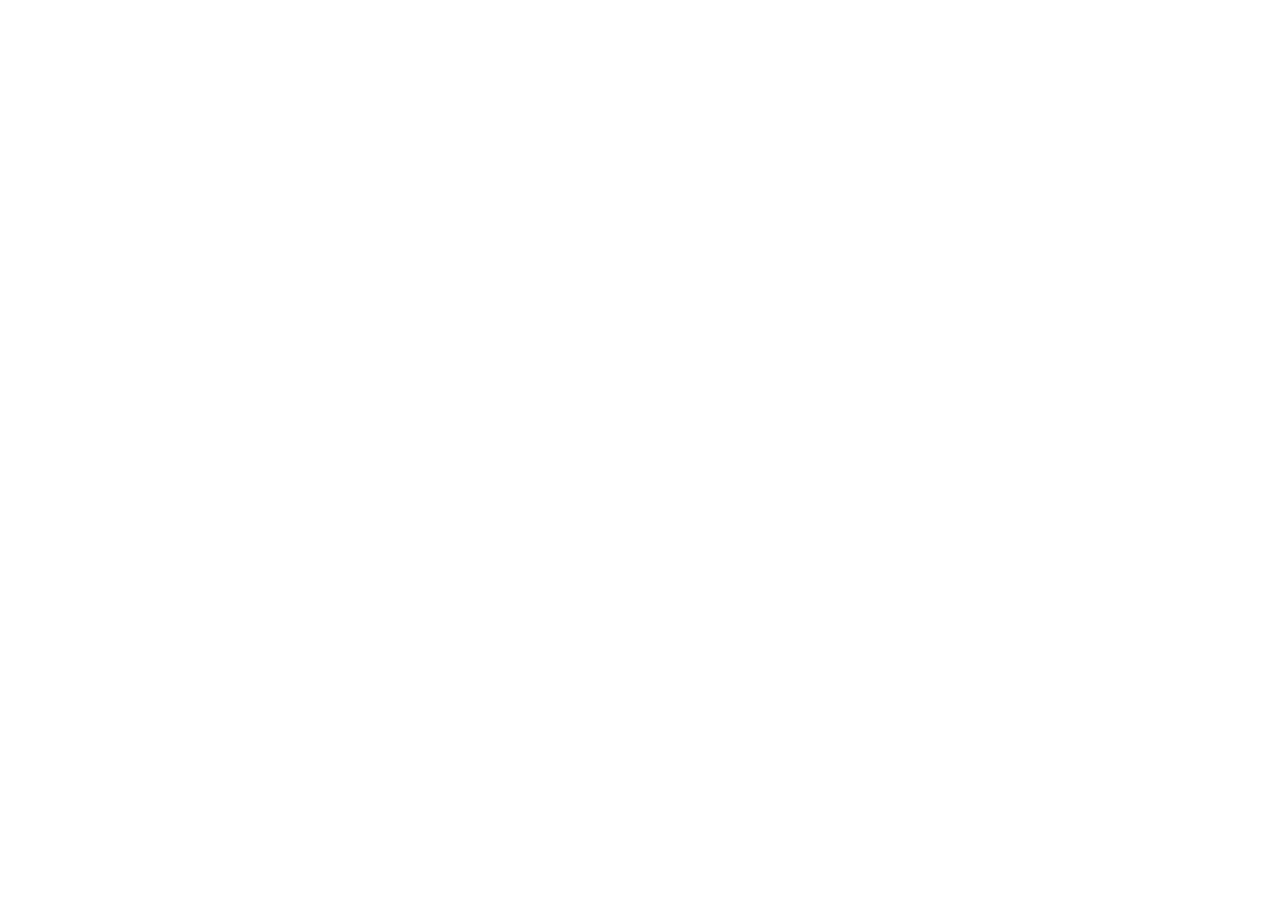
==== commit ab8a45cd: "Redirect portfolio to verified live deployment" ====
--- a/index.html
+++ b/index.html
@@ -1,177 +1,21 @@
 <!doctype html>
 <html lang="zh-CN">
-  <head>
-    <meta charset="UTF-8" />
-    <meta name="viewport" content="width=device-width, initial-scale=1.0" />
-    <meta
-      name="description"
-      content="龚凯轩的产品策划与产品运营作品集，展示用户洞察、产品方案设计、内容社区运营和反馈迭代项目。"
-    />
-    <meta property="og:title" content="龚凯轩｜产品策划与产品运营作品集" />
-    <meta
-      property="og:description"
-      content="展示用户研究、产品设计、内容社区运营和账号增长项目。"
-    />
-    <meta property="og:type" content="website" />
-    <meta property="og:image" content="/og.svg" />
-    <meta name="robots" content="index,follow" />
-    <meta name="twitter:card" content="summary_large_image" />
-    <link rel="icon" href="/favicon.svg" type="image/svg+xml" />
-    <title>龚凯轩｜产品策划与产品运营作品集</title>
-    <style>
-      .reader-fallback {
-        max-width: 920px;
-        margin: 0 auto;
-        padding: 48px 20px;
-        color: #25282d;
-        font-family:
-          -apple-system, BlinkMacSystemFont, "Segoe UI", "Noto Sans SC",
-          "PingFang SC", "Microsoft YaHei", sans-serif;
-        line-height: 1.75;
-      }
-
-      .reader-fallback h1,
-      .reader-fallback h2,
-      .reader-fallback h3 {
-        line-height: 1.25;
-      }
-
-      .reader-fallback h1 {
-        font-size: 34px;
-        margin-bottom: 12px;
-      }
-
-      .reader-fallback h2 {
-        margin-top: 36px;
-        padding-top: 24px;
-        border-top: 1px solid #dcd8cf;
-      }
-
-      .reader-fallback a {
-        color: #245a70;
-      }
-
-      .reader-fallback article {
-        margin: 24px 0;
-      }
-    </style>
-    <script type="module" crossorigin src="/assets/index-B2a6k9aj.js"></script>
-    <link rel="stylesheet" crossorigin href="/assets/index-Cd8KgPxP.css">
-  </head>
-  <body>
-    <div id="root">
-      <main class="reader-fallback">
-        <header>
-          <p>KAIXUAN GONG</p>
-          <h1>龚凯轩｜产品策划与产品运营作品集</h1>
-          <p>
-            产品策划 / 产品运营求职者。伦敦国王学院数字资产与媒体管理硕士。
-            我关注如何把用户问题拆成可落地的产品方案，把运营反馈带回体验和增长。
-          </p>
-          <p>
-            当前四个项目分别对应产品策划和产品运营的关键能力：JSTOR China平台体验诊断、
-            V&A Echocraft移动端产品设计、网易《光·遇》内容社区运营、芒果TV美年达品牌植入关卡落地。
-          </p>
-          <nav aria-label="静态页面导航">
-            <a href="/">首页</a> ·
-            <a href="/projects">项目</a> ·
-            <a href="/capabilities">能力</a> ·
-            <a href="/about">关于</a> ·
-            <a href="/reader.html">纯文本读取版</a>
-          </nav>
-        </header>
-
-        <section>
-          <h2>核心能力</h2>
-          <ul>
-            <li>看清信号：结合用户反馈、使用场景、平台环境和业务目标，判断问题是否值得做。</li>
-            <li>定义方案：把模糊需求拆成可讨论、可排期的用户流程、功能优先级和内容机制。</li>
-            <li>推进落地：把方案转化为执行清单，跟进设计、内容、品牌和现场流程中的关键风险。</li>
-            <li>复盘迭代：用任务完成率、搜索成功率、互动率、转化表现和用户情绪继续修正判断。</li>
-          </ul>
-        </section>
-
-        <section>
-          <h2>精选项目</h2>
-          <article>
-            <h3>JSTOR China 用户体验诊断与优化项目</h3>
-            <p>
-              类型：产品运营 / 用户研究。周期：2025年10月—2026年1月。
-              基于JSTOR China 9,000+访问量和115个国家覆盖背景，通过访谈、可用性测试和问题编码，
-              定位搜索召回、元数据信任与阅读完成率三类运营优化机会。
-            </p>
-            <p>
-              挑战：如何让国际研究者更快找到、理解并引用中国历史档案资料？
-              我负责：研究方案设计、访谈与可用性测试、反馈数据编码、洞察与建议撰写。
-              结果：将98个问题编码为6类数据资产，并形成搜索、元数据、显示优化方案与监控指标。
-            </p>
-            <p><a href="/projects/jstor">阅读 JSTOR 项目详情</a></p>
-          </article>
-
-          <article>
-            <h3>伦敦V&A博物馆移动端APP设计项目</h3>
-            <p>
-              类型：产品策划 / 用户研究 / 信息架构。周期：2025年10月—2026年1月。
-              面向16至24岁的设计学生与年轻创作者，将V&A馆藏从可浏览资源转化为可搜索、可编辑、可分享的创作资产工具。
-            </p>
-            <p>
-              挑战：如何把V&A馆藏从“被浏览”推进到“被用于创作”？
-              我负责：研究资料整合、竞品分析、需求与信息架构、测试优先级整理。
-              结果：完成搜索—灵感板—编辑—版权—分享闭环、高保真原型与P0-P5迭代优先级。
-            </p>
-            <p><a href="/projects/echocraft">阅读 Echocraft 项目详情</a></p>
-          </article>
-
-          <article>
-            <h3>《光·遇》内容生态增长与社区运营</h3>
-            <p>
-              类型：内容社区运营 / 用户增长。周期：2023年7月—2023年10月。
-              围绕版本节点和玩家讨论进行内容策划、舆情监控、活动运营与竞品分析，推动全平台新增关注18万以上。
-            </p>
-            <p>
-              挑战：如何围绕版本节点搭建内容生态，并通过KOL辐射、社区共创和UGC回流持续推动用户增长？
-              我负责：用户与市场洞察、内容传播与增长、线上线下用户参与、数据监测与反馈回流。
-              结果：搭建POGC-PUGC-UGC内容生态，推动全平台新增关注18万+、关注转化率提升15%。
-            </p>
-            <p><a href="/projects/netease-sky">阅读网易《光·遇》项目详情</a></p>
-          </article>
-
-          <article>
-            <h3>《密室大逃脱4》美年达品牌植入关卡设计优化</h3>
-            <p>
-              类型：商业化内容产品策划 / 品牌合作运营。周期：14天，从创意初构到正式录制。
-              为《密室大逃脱4》《小镇怪谈》中的美年达屋设计“果味衡量仪”机制，
-              将六款产品露出和艺人真实饮用转化为必须完成的解谜行为。
-            </p>
-            <p>
-              挑战：如何让艺人有充分且自然的理由主动拿起、识别并饮用六款产品，同时让这一行为真正推动关卡进程？
-              我负责：品牌需求拆解、关卡核心创意、风险识别与方案迭代、道具协同与现场执行。
-              结果：14天完成4轮方案迭代并正式录制落地，6款产品进入主关卡机制。
-            </p>
-            <p><a href="/projects/mango-tv">阅读芒果TV项目详情</a></p>
-          </article>
-        </section>
-
-        <section>
-          <h2>关于我</h2>
-          <p>
-            也许我不是从一个标准产品岗起步，但一直在解决“用户为什么不顺”和“方案怎么落地”。
-            本科戏剧影视文学训练让我习惯从人物动机和受众反应理解内容；网易《光·遇》和芒果TV的经历让我看到运营、
-            商业合作和用户体验之间的真实联系；到伦敦国王学院后，我把这些经验进一步放进用户研究、
-            产品设计和数据分析的方法里。现在我更想做的是：把复杂问题拆清楚，把方案推进到真实使用场景里，再用反馈继续修正。
-          </p>
-          <p>
-            教育经历：伦敦国王学院，数字资产与媒体管理硕士，2025年9月—2027年3月；
-            湖南师范大学，戏剧影视文学本科，2020年9月—2024年6月。
-          </p>
-        </section>
-
-        <section>
-          <h2>联系方式</h2>
-          <p>邮箱：<a href="mailto:gongkaixuan2020@163.com">gongkaixuan2020@163.com</a></p>
-          <p>中文简历：<a href="/resume/kaixuan-gong-resume.pdf">下载 PDF 简历</a></p>
-        </section>
-      </main>
-    </div>
-  </body>
-</html>
+<head>
+  <meta charset="UTF-8" />
+  <meta name="viewport" content="width=device-width, initial-scale=1.0" />
+  <meta name="robots" content="index,follow" />
+  <link rel="canonical" href="https://kaixuan-gong-portfolio.gkx0212.chatgpt.site" />
+  <title>龚凯轩｜产品运营作品集</title>
+  <script>
+    (function () {
+      var base = "https://kaixuan-gong-portfolio.gkx0212.chatgpt.site";
+      var target = base + window.location.pathname + window.location.search + window.location.hash;
+      window.location.replace(target);
+    }());
+  </script>
+  <noscript><meta http-equiv="refresh" content="0;url=https://kaixuan-gong-portfolio.gkx0212.chatgpt.site" /></noscript>
+</head>
+<body>
+  <p>正在打开龚凯轩的产品运营作品集。<a href="https://kaixuan-gong-portfolio.gkx0212.chatgpt.site">立即进入</a></p>
+</body>
+</html>
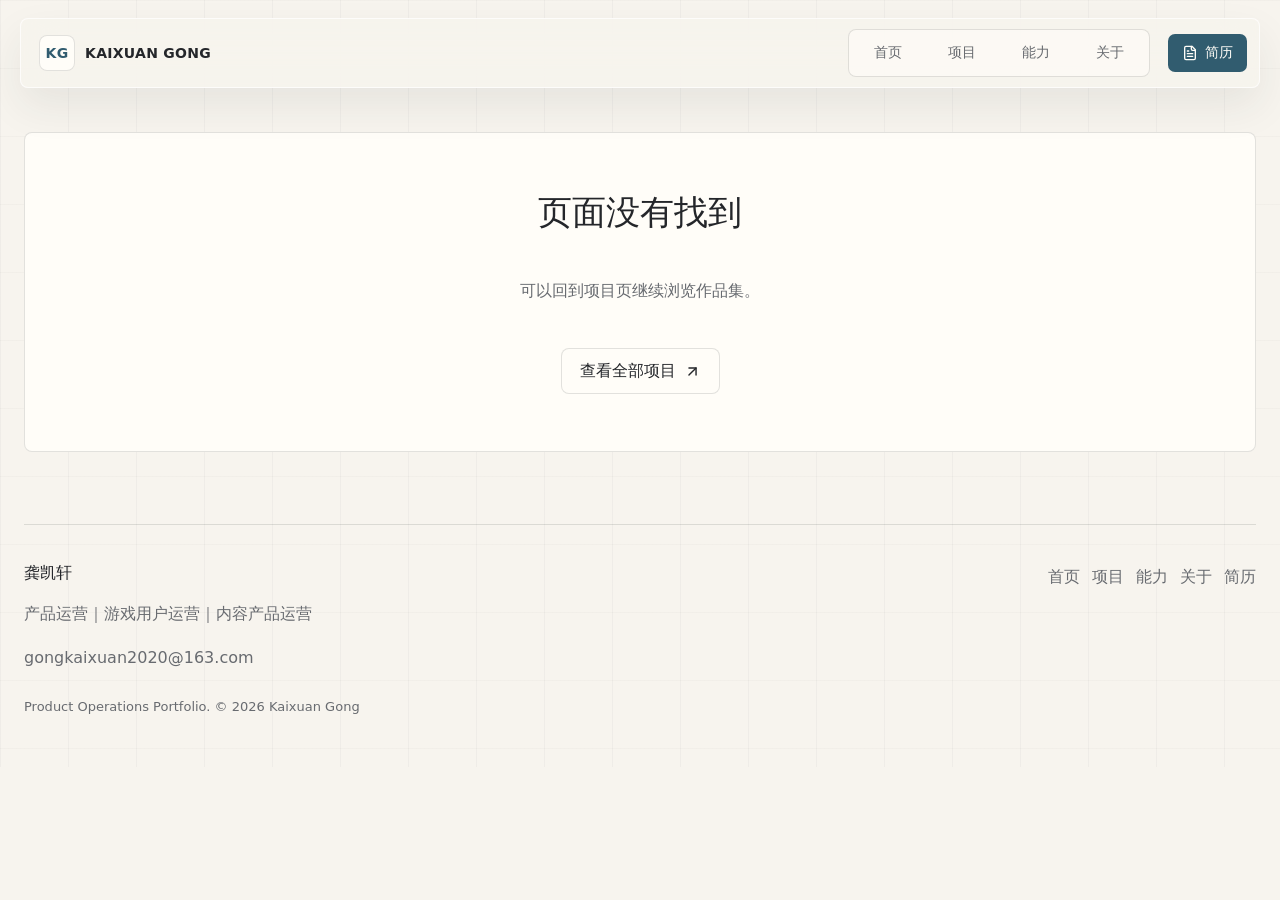
==== commit b972139d: "Restore portfolio as a direct GitHub Pages build" ====
--- a/index.html
+++ b/index.html
@@ -1,21 +1,58 @@
 <!doctype html>
 <html lang="zh-CN">
-<head>
-  <meta charset="UTF-8" />
-  <meta name="viewport" content="width=device-width, initial-scale=1.0" />
-  <meta name="robots" content="index,follow" />
-  <link rel="canonical" href="https://kaixuan-gong-portfolio.gkx0212.chatgpt.site" />
-  <title>龚凯轩｜产品运营作品集</title>
-  <script>
-    (function () {
-      var base = "https://kaixuan-gong-portfolio.gkx0212.chatgpt.site";
-      var target = base + window.location.pathname + window.location.search + window.location.hash;
-      window.location.replace(target);
-    }());
-  </script>
-  <noscript><meta http-equiv="refresh" content="0;url=https://kaixuan-gong-portfolio.gkx0212.chatgpt.site" /></noscript>
-</head>
-<body>
-  <p>正在打开龚凯轩的产品运营作品集。<a href="https://kaixuan-gong-portfolio.gkx0212.chatgpt.site">立即进入</a></p>
-</body>
-</html>+  <head>
+    <meta charset="UTF-8" />
+    <meta name="viewport" content="width=device-width, initial-scale=1.0" />
+    <meta name="description" content="龚凯轩的产品运营作品集，包含游戏用户运营、内容产品运营、用户研究和商业化内容项目。" />
+    <meta property="og:title" content="龚凯轩｜产品运营作品集" />
+    <meta property="og:description" content="产品运营｜游戏用户运营｜内容产品运营" />
+    <meta property="og:type" content="website" />
+    <meta property="og:image" content="/og.svg" />
+    <meta name="robots" content="index,follow" />
+    <meta name="twitter:card" content="summary_large_image" />
+    <link rel="icon" href="/favicon.svg" type="image/svg+xml" />
+    <title>龚凯轩｜产品运营作品集</title>
+    <style>
+      .reader-fallback { max-width: 920px; margin: 0 auto; padding: 48px 20px; color: #25282d; font-family: -apple-system, BlinkMacSystemFont, "Segoe UI", "Noto Sans SC", "PingFang SC", "Microsoft YaHei", sans-serif; line-height: 1.75; }
+      .reader-fallback h1, .reader-fallback h2, .reader-fallback h3 { line-height: 1.25; }
+      .reader-fallback h1 { font-size: 34px; margin-bottom: 12px; }
+      .reader-fallback h2 { margin-top: 36px; padding-top: 24px; border-top: 1px solid #dcd8cf; }
+      .reader-fallback a { color: #245a70; }
+      .reader-fallback article { margin: 24px 0; }
+    </style>
+    <script type="module" crossorigin src="/assets/index-C6IDtMQK.js"></script>
+    <link rel="stylesheet" crossorigin href="/assets/index-DIW7qHEf.css">
+  </head>
+  <body>
+    <div id="root">
+      <main class="reader-fallback">
+        <header>
+          <p>KAIXUAN GONG</p>
+          <h1>龚凯轩｜产品运营作品集</h1>
+          <p><strong>产品运营｜游戏用户运营｜内容产品运营</strong></p>
+          <p>做过《光·遇》多平台内容和玩家反馈运营，参与中国气象局小红书账号冷启动，也在KCL完成了JSTOR历史档案使用体验研究和移动端产品原型。</p>
+          <p>我比较擅长把分散的用户反馈整理成具体问题，再推进到内容调整、方案设计或现场执行。</p>
+          <nav aria-label="静态页面导航"><a href="/">首页</a> · <a href="/projects">项目</a> · <a href="/capabilities">能力</a> · <a href="/about">关于</a> · <a href="/reader.html">纯文本读取版</a></nav>
+        </header>
+
+        <section>
+          <h2>精选项目</h2>
+          <article><h3>1. 《光·遇》版本内容与玩家反馈运营</h3><p>个人产出｜独立完成70+篇内容，输出50+份舆情日报及周报。团队结果｜2023年7—10月各平台新增关注量合计18万+，未去重。</p><p><a href="/projects/netease-sky">阅读项目详情</a></p></article>
+          <article><h3>2. JSTOR China历史档案使用体验研究</h3><p>KCL课程团队项目｜5人团队组长｜非JSTOR官方委托。研究数据｜11名参与者、4项任务测试、113个问题标签。待验证｜建议未进入官方开发和上线验证。</p><p><a href="/projects/jstor">阅读项目详情</a></p></article>
+          <article><h3>3. 中国气象局小红书账号冷启动</h3><p>个人产出｜5篇第一作者内容累计阅读1万+；审核、修改和发布微博内容200+条。团队结果｜账号发布30+篇、净增粉丝4k+。</p><p><a href="/projects/cma-xiaohongshu">阅读项目详情</a></p></article>
+          <article><h3>4. 《密室大逃脱4》美年达品牌植入关卡方案</h3><p>方案产出｜提出饮料作为重量机关砝码的核心创意。项目过程｜参与行为风险判断、道具测试和录制现场处理；品牌Brief由正式员工对接品牌方后向本人传达。</p><p><a href="/projects/mango-tv">阅读项目详情</a></p></article>
+          <article><h3>5. 基于V&A馆藏的移动端创作工具概念设计</h3><p>KCL课程团队项目｜非V&A官方委托。方案产出｜与1名组员共同完成高保真原型。待验证｜项目未进入V&A官方开发和上线。</p><p><a href="/projects/echocraft">阅读项目详情</a></p></article>
+        </section>
+
+        <section>
+          <h2>关于我</h2>
+          <p>本科阶段学习戏剧影视文学，让我习惯从人物动机和受众反应理解内容。网易和中国气象局的实习让我接触到真实的平台运营、玩家反馈和账号增长；芒果TV的经历则让我看到商业需求如何受到节目流程、现场条件和用户行为影响。</p>
+          <p>在KCL读研期间，我进一步学习了用户访谈、可用性测试、数据分析和原型设计。现在希望从产品运营或用户运营岗位出发，继续积累真实产品中的数据分析、功能运营和跨团队协作经验。</p>
+          <p>伦敦国王学院｜2025.09—2026.12；湖南师范大学｜2020.09—2024.06。</p>
+        </section>
+
+        <section><h2>联系方式</h2><p>邮箱：<a href="mailto:gongkaixuan2020@163.com">gongkaixuan2020@163.com</a></p><p>中文简历：<a href="/resume/kaixuan-gong-resume.pdf">下载 PDF 简历</a></p></section>
+      </main>
+    </div>
+  </body>
+</html>
--- a/assets/index-DIW7qHEf.css
+++ b/assets/index-DIW7qHEf.css
@@ -0,0 +1 @@
+:root{color:#24262a;background:#f7f4ee;font-family:Inter,ui-sans-serif,system-ui,-apple-system,BlinkMacSystemFont,PingFang SC,Hiragino Sans GB,Microsoft YaHei,sans-serif;font-synthesis:none;text-rendering:optimizeLegibility;-webkit-font-smoothing:antialiased;--bg: #f7f4ee;--surface: #fffdf8;--surface-soft: #f0ebe2;--ink: #24262a;--muted: #686b70;--subtle: #8a8c91;--line: rgba(36, 38, 42, .13);--accent: #567c8d;--accent-dark: #315c6f;--shadow: 0 22px 50px rgba(46, 52, 58, .1);--max: 1240px;--radius: 8px}*{box-sizing:border-box}html{scroll-behavior:smooth;scroll-padding-top:96px}body{margin:0;min-width:0;background:linear-gradient(90deg,rgba(36,38,42,.035) 1px,transparent 1px),linear-gradient(180deg,rgba(36,38,42,.025) 1px,transparent 1px),var(--bg);background-size:68px 68px;color:var(--ink)}body.menu-locked{overflow:hidden}a,button{color:inherit;font:inherit}a{text-decoration:none}button{cursor:pointer}:focus-visible{outline:3px solid rgba(86,124,141,.42);outline-offset:3px}.site-header{position:fixed;top:18px;left:50%;z-index:50;display:grid;grid-template-columns:1fr auto auto;gap:18px;align-items:center;width:min(calc(100% - 32px),var(--max));min-height:64px;padding:10px 12px 10px 18px;border:1px solid rgba(255,255,255,.7);border-radius:var(--radius);background:#f7f4eec7;box-shadow:0 18px 42px #2a2d3214;-webkit-backdrop-filter:blur(18px);backdrop-filter:blur(18px);transform:translate(-50%);transition:min-height .18s ease,background .18s ease,box-shadow .18s ease}.site-header.is-scrolled{min-height:56px;background:#fffdf8e0;box-shadow:var(--shadow)}.brand{display:inline-flex;gap:10px;align-items:center;justify-self:start;font-size:14px;font-weight:760;letter-spacing:.02em}.brand span{display:grid;width:36px;height:36px;place-items:center;border:1px solid var(--line);border-radius:var(--radius);background:var(--surface);color:var(--accent-dark)}.desktop-nav{display:flex;align-items:center;gap:4px;padding:4px;border:1px solid var(--line);border-radius:var(--radius);background:#fffdf88f}.desktop-nav a,.resume-link,.menu-button{display:inline-flex;align-items:center;justify-content:center;min-height:38px;border-radius:7px;transition:background .16s ease,color .16s ease,transform .16s ease}.desktop-nav a{min-width:70px;padding:0 14px;color:var(--muted);font-size:14px}.desktop-nav a:hover,.desktop-nav a[aria-current=page]{background:var(--ink);color:#fffdf8}.resume-link{gap:7px;padding:0 14px;background:var(--accent-dark);color:#fffdf8;font-size:14px;font-weight:680}.resume-link:hover,.button:hover,.case-link:hover{transform:translateY(-1px)}.menu-button{display:none;width:42px;border:1px solid var(--line);background:var(--surface)}.mobile-panel{pointer-events:none;position:fixed;top:0;right:0;bottom:0;left:0;z-index:-1;opacity:0;transition:opacity .16s ease}.mobile-panel.open{pointer-events:auto;opacity:1}.mobile-scrim{position:absolute;top:-18px;right:-18px;bottom:-18px;left:-18px;border:0;background:#181b1f3d}.mobile-panel nav{position:absolute;top:78px;right:0;display:grid;width:min(310px,calc(100vw - 32px));padding:12px;border:1px solid var(--line);border-radius:var(--radius);background:var(--surface);box-shadow:var(--shadow)}.mobile-panel a{padding:16px 14px;border-radius:7px;color:var(--muted)}.mobile-panel a[aria-current=page],.mobile-panel a:hover{background:var(--surface-soft);color:var(--ink)}.page-container{width:min(calc(100% - 48px),var(--max));margin:0 auto;padding:132px 0 72px}.home-hero{display:grid;grid-template-columns:minmax(0,1.05fr) minmax(360px,.95fr);gap:56px;align-items:center;width:min(calc(100% - 48px),var(--max));min-height:100vh;margin:0 auto;padding:128px 0 64px}.eyebrow{margin:0 0 14px;color:var(--accent-dark);font-size:12px;font-weight:800;letter-spacing:.12em;text-transform:uppercase}h1,h2,h3,p{letter-spacing:0}.hero-copy-block h1,.page-hero h1,.project-hero h1{margin:0;font-size:clamp(52px,8vw,112px);font-weight:650;line-height:.98}.hero-copy-block h1{transform:translate(-3px)}.hero-copy-block p,.page-hero p,.project-hero p{max-width:760px;color:#55595e;font-size:18px;line-height:1.85}.hero-position{color:var(--ink)!important;font-size:clamp(24px,2.4vw,34px)!important;font-weight:700;line-height:1.35!important}.hero-actions,.cta-actions{display:flex;flex-wrap:wrap;gap:12px;margin-top:30px}.button{display:inline-flex;align-items:center;justify-content:center;gap:8px;min-height:46px;padding:0 18px;border:1px solid transparent;border-radius:var(--radius);font-weight:720;transition:background .16s ease,border-color .16s ease,color .16s ease,transform .16s ease}.button-primary{background:var(--accent-dark);color:#fffdf8}.button-secondary{border-color:var(--line);background:var(--surface);color:var(--ink)}.button-text{padding-inline:4px;background:transparent;color:var(--accent-dark)}.button:active{transform:translateY(0)}.hero-visual{position:relative;min-height:560px;border:1px solid var(--line);border-radius:var(--radius);background:radial-gradient(circle at 22% 18%,rgba(86,124,141,.16),transparent 28%),radial-gradient(circle at 78% 70%,rgba(141,122,63,.14),transparent 30%),linear-gradient(135deg,#fffdf8e6,#f0ebe29e);overflow:hidden}.flow-line{position:absolute;top:20%;right:20%;bottom:20%;left:20%;border:1px solid rgba(86,124,141,.32);border-left:0;border-bottom:0;border-radius:0 var(--radius) 0 0}.note-card{position:absolute;display:grid;place-items:center;width:168px;height:108px;border:1px solid rgba(36,38,42,.12);border-radius:var(--radius);background:#fffdf8d6;box-shadow:var(--shadow);color:var(--accent-dark);font-weight:800}.note-a{left:12%;top:18%}.note-b{right:14%;top:40%}.note-c{left:28%;bottom:14%}.metric-section,.content-section,.method-entry,.contact-cta,.site-footer{width:min(calc(100% - 48px),var(--max));margin:0 auto}.section-heading h2,.method-entry h2,.contact-cta h2{margin:0;font-size:clamp(30px,4vw,52px);font-weight:680;line-height:1.15}.project-filter{display:flex;gap:6px;padding:6px;border:1px solid var(--line);border-radius:var(--radius);background:#fffdf8b8}.project-filter button{min-height:42px;border:0;border-radius:7px;background:transparent;color:var(--muted);font-weight:720}.project-filter button{padding:0 16px}.project-filter button.active{background:var(--ink);color:#fffdf8}.tag-list{display:flex;flex-wrap:wrap;gap:8px}.tag{display:inline-flex;align-items:center;min-height:30px;padding:0 10px;border:1px solid var(--line);border-radius:7px;background:#fffdf8b8;color:var(--muted);font-size:13px;font-weight:680}.metric-section{display:grid;grid-template-columns:repeat(4,1fr);gap:14px;padding:70px 0 36px}.metric-card{min-height:220px;border:1px solid var(--line);border-radius:var(--radius);background:#fffdf89e;transition:transform .16s ease,box-shadow .16s ease}.metric-card:hover{transform:translateY(-3px);box-shadow:var(--shadow)}.metric-card button{display:grid;width:100%;padding:24px;border:0;background:transparent;text-align:left}.metric-card strong{color:var(--accent-dark);font-size:42px;line-height:1}.metric-card span{margin-top:18px;font-weight:760}.metric-card small{margin-top:10px;color:var(--subtle);font-size:12px}.metric-card p{max-height:0;margin:0;padding:0 24px;overflow:hidden;color:var(--muted);line-height:1.7;transition:max-height .18s ease,padding .18s ease}.metric-card:hover p,.metric-card.open p,.metric-card:focus-within p{max-height:160px;padding-bottom:24px}.content-section,.method-entry{padding:72px 0}.section-heading{display:flex;gap:24px;align-items:end;justify-content:space-between;margin-bottom:32px}.section-heading p{max-width:660px;color:var(--muted);line-height:1.75}.section-action .button{white-space:nowrap}.project-grid{display:grid;grid-template-columns:repeat(3,1fr);gap:16px}.project-card{border:1px solid var(--line);border-radius:var(--radius);background:#fffdf8b3;overflow:hidden;transition:transform .16s ease,box-shadow .16s ease,border-color .16s ease}.project-card:hover,.project-card:focus-within{border-color:#567c8d61;box-shadow:var(--shadow);transform:translateY(-4px)}.project-card a{display:grid;height:100%}.project-cover{position:relative;min-height:236px;padding:24px;background:linear-gradient(135deg,color-mix(in srgb,var(--accent) 20%,#fffdf8),#fffdf8eb),repeating-linear-gradient(90deg,transparent 0 32px,rgba(36,38,42,.05) 33px 34px);overflow:hidden}.project-cover:after{position:absolute;top:20px;right:20px;bottom:20px;left:20px;content:"";border:1px solid rgba(36,38,42,.12);border-radius:7px}.project-cover>span{position:absolute;right:22px;bottom:12px;color:color-mix(in srgb,var(--accent) 42%,transparent);font-size:70px;font-weight:700}.project-cover div{position:relative;z-index:1;display:grid;gap:8px;max-width:76%}.project-cover strong{font-size:24px}.project-cover small{color:var(--muted);line-height:1.5}.project-card-content{display:grid;gap:16px;padding:22px}.project-type{margin:0;color:var(--accent-dark);font-size:13px;font-weight:760}.project-card h3{margin:0;font-size:25px;line-height:1.25}.project-card p{margin:0;color:var(--muted);line-height:1.72}.project-card dl{display:grid;gap:10px;margin:0}.project-card dt{color:var(--subtle);font-size:12px}.project-card dd{margin:4px 0 0;color:var(--ink);line-height:1.55}.case-link{display:inline-flex;gap:6px;align-items:center;margin-top:auto;color:var(--accent-dark);font-weight:760}.method-entry{display:grid;grid-template-columns:1fr auto;gap:28px;align-items:center;border-top:1px solid var(--line);border-bottom:1px solid var(--line)}.method-flow{display:flex;flex-wrap:wrap;gap:8px}.method-flow span{padding:12px 14px;border:1px solid var(--line);border-radius:var(--radius);background:var(--surface);font-weight:760}.contact-cta{display:grid;grid-template-columns:1fr .5fr;gap:42px;align-items:center;padding:82px 0}.contact-cta p,.contact-cta span,.site-footer p,.site-footer a{color:var(--muted);line-height:1.75}.contact-cta strong,.contact-cta span{display:block}.page-hero{padding:24px 0 54px;border-bottom:1px solid var(--line)}.page-hero.compact h1{max-width:920px;font-size:clamp(42px,6vw,78px);line-height:1.05}.projects-page .project-filter{width:max-content;max-width:100%;margin:28px 0;overflow-x:auto}.empty-state{display:grid;min-height:320px;place-items:center;padding:42px;border:1px solid var(--line);border-radius:var(--radius);background:var(--surface);text-align:center}.empty-state h2{margin:0;font-size:34px}.empty-state p{color:var(--muted)}.project-hero{display:grid;grid-template-columns:minmax(0,1fr) 420px;gap:40px;align-items:end;padding:22px 0 54px;border-bottom:1px solid var(--line)}.project-hero h1{max-width:880px;font-size:clamp(42px,6vw,78px);line-height:1.06}.back-link{display:inline-flex;gap:6px;align-items:center;margin-bottom:26px;color:var(--accent-dark);font-weight:760}.hero-meta{display:flex;flex-wrap:wrap;gap:10px;margin-top:22px}.hero-meta span{padding:9px 11px;border:1px solid var(--line);border-radius:7px;background:#fffdf8ad;color:var(--muted)}.image-placeholder{position:relative;display:grid;min-height:240px;padding:24px;border:1px solid var(--line);border-radius:var(--radius);background:linear-gradient(135deg,#fffdf8e6,#f0ebe2b3),repeating-linear-gradient(90deg,transparent 0 28px,rgba(36,38,42,.04) 29px 30px);overflow:hidden}.placeholder-grid{position:absolute;top:20px;right:20px;bottom:20px;left:20px;border:1px dashed rgba(36,38,42,.22);border-radius:7px}.image-placeholder span,.image-placeholder strong,.image-placeholder p,.image-placeholder small{position:relative;z-index:1}.image-placeholder span{color:var(--accent-dark);font-size:13px;font-weight:800}.image-placeholder strong{align-self:end;font-size:28px}.image-placeholder p,.image-placeholder small{margin:0;color:var(--muted)}.detail-layout{display:grid;grid-template-columns:178px minmax(0,1fr);gap:44px;padding-top:34px}.section-nav{position:sticky;top:112px;display:grid;align-self:start;gap:6px;max-height:calc(100vh - 140px)}.section-nav a{padding:9px 10px;border-left:2px solid transparent;color:var(--subtle);font-size:13px}.section-nav a.active,.section-nav a:hover{border-color:var(--accent-dark);color:var(--ink);background:#fffdf8b8}.detail-section{padding:54px 0;border-bottom:1px solid var(--line)}.detail-section h2{margin:0 0 24px;font-size:clamp(30px,4vw,48px)}.overview-grid,.question-grid,.insight-grid,.solution-grid,.contribution-grid{display:grid;grid-template-columns:repeat(2,1fr);gap:14px}.overview-grid div,.question-grid article,.insight-card,.solution-card,.contribution-grid article,.process-item,.tool-card,.education-card,.difference-grid article{border:1px solid var(--line);border-radius:var(--radius);background:#fffdf8a8}.overview-grid div,.question-grid article,.insight-card,.solution-card,.contribution-grid article,.education-card,.difference-grid article{padding:22px}.overview-grid span,.question-grid span,.insight-card span{color:var(--accent-dark);font-size:13px;font-weight:800}.overview-grid p,.question-grid p,.section-summary,.process-detail p,.insight-card p,.solution-card p,.reflection-list p,.outcome-list p{color:var(--muted);line-height:1.78}.section-summary{margin-top:18px;padding:22px;border-left:3px solid var(--accent-dark);background:#fffdf894}.process-list{display:grid;gap:10px}.process-item button{display:grid;grid-template-columns:52px 1fr auto;gap:14px;align-items:center;width:100%;padding:18px 20px;border:0;background:transparent;text-align:left}.process-item button span{color:var(--accent-dark);font-weight:800}.process-detail{overflow:hidden;padding:0 20px 18px 86px}.insight-card h3{font-size:24px;line-height:1.35}.insight-card button{min-height:40px;padding:0;border:0;background:transparent;color:var(--accent-dark);font-weight:760}.evidence{padding-top:14px;border-top:1px solid var(--line)}.solution-card{display:grid;gap:12px}.solution-card p{margin:0}.solution-card b{display:block;margin-bottom:4px;color:var(--ink)}.outcome-grid{display:grid;grid-template-columns:.8fr 1.2fr;gap:16px}.outcome-list{display:grid;gap:12px;align-content:start}.outcome-list p,.reflection-list p{margin:0;padding:18px;border:1px solid var(--line);border-radius:var(--radius);background:#fffdf8ad}.placeholder-stack{display:grid;gap:12px}.contribution-grid h3{margin:0 0 14px}.contribution-grid ul{display:grid;gap:10px;margin:0;padding-left:18px;color:var(--muted);line-height:1.7}.reflection-list{display:grid;gap:12px}.project-pagination{display:grid;grid-template-columns:repeat(2,1fr);gap:14px;padding:42px 0}.project-pagination a{display:flex;gap:10px;align-items:center;justify-content:space-between;min-height:86px;padding:18px;border:1px solid var(--line);border-radius:var(--radius);background:var(--surface)}.project-pagination span{color:var(--subtle);font-size:13px}.echocraft-page{--accent: #6f7196}.echocraft-hero{display:grid;grid-template-columns:minmax(0,.95fr) minmax(360px,1.05fr);gap:42px;align-items:end;padding:22px 0 46px;border-bottom:1px solid var(--line)}.echocraft-hero-copy{display:grid;gap:20px}.echocraft-hero h1{max-width:880px;margin:0;font-size:clamp(38px,4.8vw,62px);font-weight:650;line-height:1.12}.echocraft-hero p{max-width:760px;margin:0;color:var(--muted);font-size:18px;line-height:1.82}.echocraft-hero-visual{margin:0;border:1px solid var(--line);border-radius:var(--radius);background:var(--surface);box-shadow:var(--shadow);overflow:hidden}.echocraft-hero-visual img{display:block;width:100%;aspect-ratio:1.35;background:var(--bg);object-fit:contain}.echocraft-hero-visual figcaption,.proof-visual figcaption,.prototype-gallery figcaption{padding:12px 14px;color:var(--muted);font-size:13px;line-height:1.5}.case-page-nav{position:sticky;top:102px;z-index:14;display:flex;gap:8px;padding:12px 0;background:color-mix(in srgb,var(--bg) 88%,transparent);-webkit-backdrop-filter:blur(12px);backdrop-filter:blur(12px)}.case-page-nav a{display:inline-flex;align-items:center;min-height:38px;padding:0 12px;border:1px solid var(--line);border-radius:7px;background:#fffdf8c7;color:var(--muted);font-size:13px;font-weight:740}.case-page-nav a:hover{border-color:color-mix(in srgb,var(--accent) 45%,var(--line));color:var(--ink)}.case-sheet{padding:56px 0 64px;border-bottom:1px solid var(--line)}.sheet-kicker{display:flex;gap:10px;align-items:center;margin-bottom:16px}.sheet-kicker span{display:inline-flex;align-items:center;min-height:32px;padding:0 10px;border-radius:7px;background:var(--ink);color:#fffdf8;font-size:13px;font-weight:800}.sheet-kicker p{margin:0;color:var(--accent-dark);font-size:14px;font-weight:820;letter-spacing:.08em;text-transform:uppercase}.sheet-header{display:grid;gap:16px;max-width:980px;margin-bottom:28px}.sheet-header.two-column{grid-template-columns:minmax(0,.92fr) minmax(420px,.88fr);max-width:none;align-items:end}.sheet-header h2{margin:0;font-size:clamp(32px,4.2vw,54px);font-weight:680;line-height:1.12}.sheet-header p{margin:0;color:var(--muted);font-size:17px;line-height:1.78}.evidence-metrics{display:grid;grid-template-columns:repeat(4,1fr);gap:12px;margin:28px 0}.evidence-metrics article{display:grid;align-content:start;grid-template-rows:70px 46px minmax(74px,1fr) auto;min-height:326px;padding:22px;border:1px solid var(--line);border-radius:var(--radius);background:#fffdf8b8}.evidence-metrics strong{align-self:start;color:var(--accent-dark);font-size:clamp(38px,4.8vw,58px);line-height:1}.evidence-metrics span{align-self:start;margin-top:0;color:var(--ink);font-weight:820;line-height:1.38}.evidence-metrics p,.insight-stack p,.iteration-block p,.priority-list p{color:var(--muted);line-height:1.68}.evidence-metrics p{align-self:start;margin:0;font-size:14px}.evidence-metrics blockquote{position:relative;align-self:end;min-height:70px;margin:0;padding:12px 14px;border:1px solid color-mix(in srgb,var(--accent-dark) 22%,var(--line));border-radius:7px;background:color-mix(in srgb,var(--accent) 10%,var(--surface));color:var(--accent-dark);font-size:13px;font-weight:740;line-height:1.55}.evidence-metrics blockquote:before{position:absolute;top:-7px;left:18px;width:12px;height:12px;border-top:1px solid color-mix(in srgb,var(--accent-dark) 22%,var(--line));border-left:1px solid color-mix(in srgb,var(--accent-dark) 22%,var(--line));background:color-mix(in srgb,var(--accent) 10%,var(--surface));content:"";transform:rotate(45deg)}.project-brief-grid,.research-method-grid,.competitor-grid,.strategy-insight-grid,.retrospective-grid{display:grid;gap:12px}.project-brief-grid{grid-template-columns:repeat(3,minmax(0,1fr));margin:28px 0 14px}.project-brief-grid article,.research-methods-block,.research-method-grid article,.analysis-question-card,.competitor-grid article,.strategy-insight-grid article,.positioning-statement,.priority-matrix,.priority-matrix-list article,.retrospective-grid article{border:1px solid var(--line);border-radius:var(--radius);background:#fffdf8b8}.project-brief-grid article,.research-method-grid article,.analysis-question-card,.competitor-grid article,.strategy-insight-grid article,.positioning-statement,.priority-matrix,.priority-matrix-list article,.retrospective-grid article{padding:18px}.project-brief-grid span,.research-methods-block>div:first-child span,.analysis-question-card span,.competitor-grid span,.positioning-statement span,.priority-matrix>div:first-child span,.retrospective-grid>div:first-child span{color:var(--accent-dark);font-size:12px;font-weight:820;letter-spacing:.08em;text-transform:uppercase}.project-brief-grid h3,.research-methods-block h3,.competitor-grid h3,.strategy-insight-grid h3,.priority-matrix h3,.retrospective-grid h3{margin:8px 0 0;line-height:1.22}.project-brief-grid h3{font-size:20px}.project-brief-grid p,.research-methods-block p,.analysis-question-card p,.competitor-grid p,.strategy-insight-grid p,.positioning-statement p,.priority-matrix p,.priority-matrix small,.retrospective-grid p{margin:8px 0 0;color:var(--muted);line-height:1.68}.research-methods-block{display:grid;grid-template-columns:minmax(0,.42fr) minmax(0,.58fr);gap:18px;align-items:start;margin:14px 0 28px;padding:22px}.research-methods-block h3,.priority-matrix h3,.retrospective-grid h3{font-size:clamp(24px,2.6vw,34px)}.research-method-grid{grid-template-columns:repeat(2,minmax(0,1fr))}.research-method-grid article{background:var(--bg)}.research-method-grid strong,.solution-principles strong,.priority-matrix h4,.retrospective-grid strong{color:var(--ink);line-height:1.3}.competitor-header{align-items:stretch}.analysis-question-card{display:grid;align-content:start;gap:10px}.analysis-question-card p{display:grid;grid-template-columns:38px 1fr;gap:10px;align-items:start}.analysis-question-card strong{display:grid;min-height:30px;place-items:center;border-radius:7px;background:var(--ink);color:#fffdf8;font-size:12px}.competitor-grid{grid-template-columns:repeat(4,minmax(0,1fr));margin:28px 0 14px}.competitor-grid article{display:grid;align-content:start;gap:12px}.competitor-grid p{display:grid;gap:4px;margin:0;font-size:13px}.competitor-grid p strong{color:var(--ink)}.strategy-insight-grid{grid-template-columns:repeat(3,minmax(0,1fr));margin:14px 0}.strategy-insight-grid article{display:grid;gap:10px}.strategy-insight-grid svg{color:var(--accent-dark)}.positioning-statement{display:grid;gap:8px;margin-top:14px;background:linear-gradient(135deg,color-mix(in srgb,var(--accent) 11%,transparent),transparent 42%),#fffdf8d6}.positioning-statement p{max-width:1080px;color:var(--ink);font-size:clamp(22px,2.8vw,36px);font-weight:680;line-height:1.28}.research-proof-grid{display:grid;grid-template-columns:minmax(0,1.45fr) minmax(320px,.55fr);gap:14px;align-items:stretch}.research-proof-grid-single{grid-template-columns:minmax(0,1fr)}.research-synthesis-card,.module-map,.evolution-card{display:grid;gap:18px;padding:22px;border:1px solid var(--line);border-radius:var(--radius);background:#fffdf8b8}.research-card-top span,.module-map>div:first-child span,.evolution-card>div:first-child span{color:var(--accent-dark);font-size:13px;font-weight:820;letter-spacing:.08em;text-transform:uppercase}.research-synthesis-card h3,.module-map h3,.evolution-card h3{margin:8px 0 0;font-size:clamp(24px,2.6vw,34px);line-height:1.18}.research-card-top p,.module-map p,.evolution-card p{margin:8px 0 0;color:var(--muted);line-height:1.68}.research-card-top{display:grid;grid-template-columns:minmax(0,1fr) 220px;gap:18px;align-items:start}.journey-proof-thumb{margin:0;border:1px solid var(--line);border-radius:7px;background:var(--surface);overflow:hidden}.journey-proof-thumb img{display:block;width:100%;aspect-ratio:16 / 10;object-fit:cover;object-position:left center;opacity:.92}.journey-proof-thumb figcaption{padding:8px 10px;color:var(--muted);font-size:12px;line-height:1.45}.stage-grid{display:grid;grid-template-columns:repeat(2,1fr);gap:10px}.stage-grid article,.module-grid article{padding:16px;border:1px solid var(--line);border-radius:7px;background:var(--bg)}.stage-grid strong,.module-grid strong,.evolution-steps strong{display:block;color:var(--ink);font-size:17px}.stage-grid p,.stage-grid small{display:block;margin-top:8px;color:var(--muted);line-height:1.62}.stage-grid small{color:var(--accent-dark);font-weight:760}.proof-visual{margin:0;border:1px solid var(--line);border-radius:var(--radius);background:var(--surface);overflow:hidden}.proof-visual img{display:block;width:100%;background:#fff;object-fit:contain}.proof-visual.large img{aspect-ratio:16 / 9}.insight-stack{display:grid;gap:12px}.insight-stack article{display:grid;gap:10px;padding:18px;border:1px solid var(--line);border-radius:var(--radius);background:#fffdf8b8}.insight-stack svg{color:var(--accent-dark)}.insight-stack h3{margin:0;font-size:18px;line-height:1.34}.insight-stack p{margin:0;font-size:14px}.workflow-strip{position:relative;display:grid;grid-template-columns:repeat(3,minmax(0,1fr));gap:18px 14px;width:min(100%,540px);justify-self:end;align-items:center;padding:14px;border:1px solid var(--line);border-radius:var(--radius);background:#fffdf8b8}.workflow-strip:before{display:none}.workflow-node{position:relative;z-index:1;display:grid;grid-template-columns:30px 1fr;gap:8px;align-items:center;min-height:44px;padding:7px 10px;border:1px solid var(--line);border-radius:999px;background:var(--surface);color:var(--ink);box-shadow:0 0 0 8px color-mix(in srgb,var(--bg) 86%,transparent)}.workflow-node:nth-child(1){grid-column:1;grid-row:1}.workflow-node:nth-child(2){grid-column:2;grid-row:1}.workflow-node:nth-child(3){grid-column:3;grid-row:1}.workflow-node:nth-child(4){grid-column:3;grid-row:2}.workflow-node:nth-child(5){grid-column:2;grid-row:2}.workflow-node:after{position:absolute;z-index:-1;content:"";background:color-mix(in srgb,var(--accent-dark) 32%,transparent)}.workflow-node:nth-child(1):after,.workflow-node:nth-child(2):after{top:50%;left:calc(100% + 3px);width:10px;height:2px}.workflow-node:nth-child(3):after{top:calc(100% + 3px);left:50%;width:2px;height:12px}.workflow-node:nth-child(4):after{top:50%;right:calc(100% + 3px);width:10px;height:2px}.workflow-node:nth-child(5):after{display:none}.workflow-node small{display:grid;min-height:30px;place-items:center;border-radius:999px;background:var(--accent-dark);color:#fffdf8;font-size:12px;font-weight:820}.workflow-node strong{min-width:0;color:var(--ink);font-size:12px;font-weight:780;line-height:1.3}.product-proof-grid{display:grid;grid-template-columns:repeat(2,minmax(0,1fr));gap:14px;align-items:stretch;margin-bottom:14px}.module-map,.evolution-card{height:100%}.module-grid{display:grid;grid-template-columns:repeat(2,1fr);gap:10px}.module-grid article:first-child{grid-column:span 2}.solution-principles{display:grid;gap:10px}.solution-principles article{padding:16px;border:1px solid var(--line);border-radius:7px;background:var(--bg)}.solution-principles p{margin:8px 0 0;color:var(--muted);line-height:1.62}.evolution-card{align-content:start}.evolution-steps{display:grid;gap:10px}.evolution-steps article{display:grid;grid-template-columns:44px 1fr;gap:12px;align-items:start;padding:15px;border:1px solid var(--line);border-radius:7px;background:var(--bg)}.evolution-steps article>span{display:grid;min-height:34px;place-items:center;border-radius:7px;background:var(--ink);color:#fffdf8;font-size:13px;font-weight:820}.prototype-gallery{display:grid;grid-template-columns:repeat(4,1fr);gap:12px;margin:14px 0}.prototype-gallery figure{margin:0;border:1px solid var(--line);border-radius:var(--radius);background:var(--surface);overflow:hidden}.prototype-gallery img{display:block;width:100%;height:auto;object-fit:contain;background:#151515}.iteration-block{display:grid;grid-template-columns:.34fr .66fr;gap:16px;margin-top:14px;padding:24px;border:1px solid var(--line);border-radius:var(--radius);background:#fffdf8b8}.iteration-block h3{margin:0 0 10px;font-size:28px}.iteration-block p{margin:0}.priority-list{display:grid;gap:8px}.priority-list article{display:grid;grid-template-columns:54px 1fr;gap:12px;align-items:start;padding:14px;border:1px solid var(--line);border-radius:7px;background:var(--bg)}.priority-list span{display:grid;min-height:36px;place-items:center;border-radius:7px;background:var(--accent-dark);color:#fffdf8;font-weight:820}.priority-list h4{margin:0 0 4px;font-size:17px}.priority-matrix{display:grid;grid-template-columns:minmax(0,.32fr) minmax(0,.68fr);gap:18px;align-items:start;margin-top:14px;padding:22px}.priority-matrix-list{display:grid;gap:9px}.priority-matrix-list article{display:grid;grid-template-columns:54px minmax(160px,.38fr) minmax(0,1fr) minmax(0,.72fr);gap:12px;align-items:start;background:var(--bg)}.priority-matrix-list article>span{display:grid;min-height:36px;place-items:center;border-radius:7px;background:var(--accent-dark);color:#fffdf8;font-weight:820}.priority-matrix h4{margin:0;font-size:16px}.priority-matrix-list p,.priority-matrix-list small{margin:0;font-size:13px}.priority-matrix-list small{color:var(--accent-dark);font-weight:740}.retrospective-grid{grid-template-columns:minmax(0,.8fr) repeat(4,minmax(0,1fr));align-items:stretch;margin-top:14px}.retrospective-grid>div:first-child{padding:18px;border:1px solid var(--line);border-radius:var(--radius);background:var(--ink)}.retrospective-grid>div:first-child span,.retrospective-grid>div:first-child h3{color:#fffdf8}.retrospective-grid article{background:var(--bg)}.jstor-page{--accent: #567c8d}#jstor-page-1 .sheet-header{margin-bottom:18px}#jstor-page-1 .sheet-header h2{max-width:1040px;font-size:clamp(42px,4.2vw,58px);font-weight:700;line-height:1.08}#jstor-page-1 .sheet-header p{margin-top:20px;max-width:960px;font-size:16px;line-height:calc(1em + 15px)}#jstor-page-1 .sheet-kicker span{font-size:13px}#jstor-page-1 .sheet-kicker p,#jstor-page-1 .jstor-cognitive-card span,#jstor-page-1 .jstor-experiment-card span,#jstor-page-1 .research-card-top span{font-size:14px}.jstor-hero{grid-template-columns:minmax(0,1fr)}.jstor-hero .echocraft-hero-copy{max-width:980px}.jstor-hero-board{display:grid;gap:14px;margin:0;padding:18px;border:1px solid var(--line);border-radius:var(--radius);background:linear-gradient(135deg,rgba(86,124,141,.12),transparent 42%),#fffdf8d1;box-shadow:var(--shadow)}.jstor-board-top{display:grid;gap:8px;padding-bottom:12px;border-bottom:1px solid var(--line)}.jstor-board-top span,.jstor-opportunity-panel span{color:var(--accent-dark);font-size:12px;font-weight:820;letter-spacing:.08em;text-transform:uppercase}.jstor-board-top strong{font-size:clamp(24px,3vw,38px);line-height:1.1}.jstor-board-grid{display:grid;grid-template-columns:1.08fr .92fr;gap:12px;align-items:stretch}.jstor-board-grid img{display:block;width:100%;height:100%;min-height:238px;border:1px solid var(--line);border-radius:7px;background:#fff;object-fit:contain}.jstor-hero-board figcaption{color:var(--muted);font-size:13px;line-height:1.55}.jstor-metrics article{grid-template-rows:70px 46px minmax(96px,1fr);min-height:258px}.jstor-metrics{grid-template-columns:repeat(2,minmax(0,1fr))}.jstor-summary-row{display:grid;grid-template-columns:repeat(3,minmax(0,1fr));gap:12px;margin:20px 0 14px}.jstor-summary-row article{display:grid;align-content:start;gap:10px;min-height:184px;padding:22px;border:1px solid var(--line);border-radius:var(--radius);background:#fffdf8b8}.jstor-summary-row .jstor-role-card{gap:0}.jstor-summary-row article>strong{color:var(--accent-dark);font-size:60px;font-weight:720;line-height:1}.jstor-summary-row .jstor-role-card>strong{margin-bottom:15px;font-size:53px;letter-spacing:0}.jstor-summary-row .jstor-role-card>span{margin-bottom:10px}.jstor-summary-row article>span{color:var(--ink);font-size:18px;font-weight:820;line-height:1.25}.jstor-summary-row article>p{margin:0;color:var(--muted);font-size:15px;line-height:1.62}.jstor-chart-proof{margin:0;border:1px solid var(--line);border-radius:7px;background:#fff;overflow:hidden}.jstor-chart-proof img{display:block;width:100%;aspect-ratio:16 / 6.6;object-fit:contain}.jstor-chart-proof figcaption{padding:10px 12px;border-top:1px solid var(--line);color:var(--muted);font-size:13px;line-height:1.5}.jstor-opportunity-panel{display:grid;gap:12px;justify-self:end;max-width:520px;padding:22px;border:1px solid var(--line);border-radius:var(--radius);background:#fffdf8b8}.jstor-opportunity-panel strong{font-size:clamp(24px,2.6vw,34px);line-height:1.18}.jstor-opportunity-panel p{margin:0;color:var(--muted);line-height:1.68}.jstor-opportunity-wide{justify-self:stretch;max-width:none;margin:0 0 28px}.jstor-strategy-grid{display:grid;grid-template-columns:repeat(3,minmax(0,1fr));gap:12px;margin:28px 0 14px}.jstor-strategy-grid article{display:grid;grid-template-columns:54px 1fr;gap:14px;min-height:328px;padding:20px;border:1px solid var(--line);border-radius:var(--radius);background:#fffdf8b8}.jstor-strategy-grid article>span{display:grid;width:44px;height:44px;place-items:center;border-radius:7px;background:var(--accent-dark);color:#fffdf8;font-size:13px;font-weight:820}.jstor-strategy-grid h3{margin:0 0 12px;font-size:22px}.jstor-strategy-grid p{margin:0 0 10px;color:var(--muted);line-height:1.65}.jstor-strategy-grid b{color:var(--ink)}.jstor-strategy-grid small{display:block;margin-top:12px;padding:10px 12px;border:1px solid color-mix(in srgb,var(--accent-dark) 24%,var(--line));border-radius:7px;background:color-mix(in srgb,var(--accent) 10%,var(--surface));color:var(--accent-dark);font-weight:760;line-height:1.55}.jstor-proof-gallery{display:grid;grid-template-columns:repeat(4,minmax(0,1fr));gap:12px;margin:14px 0}.jstor-proof-gallery figure{display:grid;grid-template-rows:210px auto;margin:0;border:1px solid var(--line);border-radius:var(--radius);background:var(--surface);overflow:hidden}.jstor-proof-gallery img{display:block;width:100%;height:100%;padding:10px;background:#fff;object-fit:contain}.jstor-proof-gallery figcaption{display:grid;gap:5px;padding:13px 14px;border-top:1px solid var(--line);color:var(--muted);font-size:13px;line-height:1.5}.jstor-proof-gallery figcaption strong{color:var(--ink);font-size:14px}.jstor-outcome-block{margin-top:14px}.jstor-cover-metrics{display:grid;grid-template-columns:repeat(2,minmax(0,1fr));gap:10px}.jstor-cover-metrics div,.jstor-role-card,.jstor-cognitive-card,.jstor-experiment-card,.jstor-module-stack article,.jstor-insight-line,.jstor-issue-grid article,.jstor-priority-matrix article,.jstor-solution-stack article,.jstor-metrics-plan section,.jstor-retro-grid article,.jstor-transfer-grid article{border:1px solid var(--line);border-radius:var(--radius);background:#fffdf8b8}.jstor-cover-metrics div{display:grid;gap:4px;padding:16px}.jstor-cover-metrics strong{color:var(--accent-dark);font-size:34px;line-height:1}.jstor-cover-metrics span{color:var(--muted);font-size:13px;font-weight:760}.jstor-cover-image{display:block;width:100%;max-height:320px;border:1px solid var(--line);border-radius:7px;background:#fff;object-fit:contain}.jstor-role-card,.jstor-cognitive-card,.jstor-experiment-card{display:grid;align-content:start;gap:12px;padding:20px}.jstor-role-card span,.jstor-cognitive-card span,.jstor-experiment-card span,.jstor-transfer-grid>div:first-child span{color:var(--accent-dark);font-size:12px;font-weight:820;letter-spacing:.08em;text-transform:uppercase}.jstor-role-card p,.jstor-cognitive-card p,.jstor-experiment-card p,.jstor-retro-grid p,.jstor-transfer-grid p{margin:0;color:var(--muted);line-height:1.62}.jstor-persona-grid{display:grid;grid-template-columns:repeat(2,minmax(0,1fr));gap:14px;margin:14px 0}.jstor-persona-grid .proof-visual img{aspect-ratio:16 / 9;object-fit:contain}.jstor-cognitive-card h3,.jstor-experiment-card h3,.jstor-module-stack h3,.jstor-issue-grid h3,.jstor-priority-matrix h3,.jstor-solution-stack h3,.jstor-retro-grid h3,.jstor-transfer-grid h3,.jstor-transfer-grid h4{margin:0;line-height:1.22}#jstor-page-1 .jstor-cognitive-card h3,#jstor-page-1 .jstor-experiment-card h3,#jstor-page-1 .research-synthesis-card h3{font-size:24px;font-weight:720;line-height:1.25}#jstor-page-1 .jstor-cognitive-card p,#jstor-page-1 .jstor-experiment-card p,#jstor-page-1 .research-synthesis-card p,#jstor-page-1 .jstor-method-cards p{font-size:15px;line-height:1.82}#jstor-page-1 .research-card-top span,#jstor-page-1 .jstor-experiment-card span{display:inline-flex;width:fit-content;align-items:center;min-height:30px;padding:0 10px;border:1px solid color-mix(in srgb,var(--accent-dark) 18%,var(--line));border-radius:7px;background:color-mix(in srgb,var(--accent) 8%,var(--surface));font-size:16px;letter-spacing:.04em}#jstor-page-1 .jstor-experiment-card>div:first-child{display:grid;align-content:center}#jstor-page-1 .jstor-experiment-card>div:first-child span{margin-bottom:5px}#jstor-page-1 .jstor-experiment-card>div:first-child h3{margin-bottom:10px}.jstor-section-title{margin:18px 0 10px}.jstor-section-title span{display:inline-flex;align-items:center;min-height:34px;padding:0 12px;border-radius:7px;background:var(--ink);color:#fffdf8;font-size:16px;font-weight:820}#jstor-page-1 .jstor-method-cards strong{font-size:18px;font-weight:760}.jstor-method-grid{margin-top:14px}.jstor-method-grid .research-synthesis-card{min-height:0;padding:20px}.jstor-method-grid .research-card-top{grid-template-columns:minmax(0,.9fr) minmax(320px,.46fr);align-items:center}.jstor-method-grid .journey-proof-thumb img{aspect-ratio:16 / 9;object-fit:contain;object-position:center}.jstor-experiment-card{grid-template-columns:minmax(0,.9fr) minmax(320px,.46fr);align-items:center;margin-top:14px}.jstor-method-cards{display:grid;grid-template-columns:repeat(3,minmax(0,1fr));gap:12px;margin-top:14px}.jstor-method-cards article{padding:16px;border:1px solid var(--line);border-radius:var(--radius);background:#fffdf8b8}.jstor-method-cards strong{display:block;color:var(--ink);font-size:18px;line-height:1.3}.jstor-method-cards p{margin:10px 0 0;color:var(--muted);line-height:1.62}.jstor-experiment-card figure{margin:0;border:1px solid var(--line);border-radius:7px;background:#fff;overflow:hidden}.jstor-experiment-card img{display:block;width:100%;height:auto;object-fit:contain}.jstor-data-grid{display:grid;grid-template-columns:minmax(0,1fr) minmax(300px,.38fr);gap:14px;align-items:stretch;margin:28px 0 14px}.jstor-chart-proof.large img{aspect-ratio:16 / 7.2}.jstor-module-stack{display:grid;gap:10px}.jstor-module-stack article{display:grid;grid-template-columns:74px 1fr;gap:14px;align-items:center;padding:18px}.jstor-module-stack article>strong{color:var(--accent-dark);font-size:44px;line-height:1}.jstor-module-stack p,.jstor-issue-grid p,.jstor-priority-matrix p,.jstor-solution-stack p,.jstor-metrics-plan p{margin:8px 0 0;color:var(--muted);line-height:1.65}.jstor-task-compare{display:grid;grid-template-columns:repeat(2,minmax(0,1fr));gap:14px;margin:14px 0}.jstor-task-compare figure{margin:0;border:1px solid var(--line);border-radius:var(--radius);background:var(--surface);overflow:hidden}.jstor-task-compare img{display:block;width:100%;aspect-ratio:16 / 7.4;padding:10px;background:#fff;object-fit:contain}.jstor-task-compare figcaption{display:grid;gap:5px;padding:13px 14px;border-top:1px solid var(--line);color:var(--muted);font-size:14px;line-height:1.55}.jstor-task-compare strong{color:var(--ink)}.jstor-insight-line{display:grid;grid-template-columns:34px 1fr;gap:12px;align-items:start;margin:14px 0;padding:16px 18px;color:var(--accent-dark)}.jstor-insight-line p{margin:0;color:var(--accent-dark);font-weight:730;line-height:1.7}.jstor-issue-grid,.jstor-priority-matrix,.jstor-metrics-plan,.jstor-retro-grid{display:grid;gap:12px}.jstor-issue-grid{grid-template-columns:repeat(3,minmax(0,1fr))}.jstor-issue-grid article{display:grid;gap:12px;padding:18px}.jstor-issue-top{display:flex;gap:10px;align-items:center;color:var(--accent-dark)}.jstor-issue-grid img{display:block;width:100%;min-height:150px;margin-top:4px;border:1px solid var(--line);border-radius:7px;background:#fff;object-fit:contain}.jstor-priority-matrix{grid-template-columns:repeat(4,minmax(0,1fr));margin:28px 0 14px}.jstor-priority-matrix article{display:grid;grid-template-rows:auto auto minmax(96px,1fr) auto;align-content:stretch;gap:10px;min-height:260px;padding:18px}.jstor-priority-matrix article>span{color:var(--accent-dark);font-size:12px;font-weight:820}.jstor-priority-matrix small{align-self:end;width:fit-content;margin-top:8px;padding:7px 10px;border-radius:7px;background:var(--accent-dark);color:#fffdf8;font-size:12px;font-weight:820}.jstor-solution-row{display:grid;grid-template-columns:minmax(240px,.34fr) minmax(0,.66fr);gap:14px;margin:14px 0;align-items:stretch}.jstor-solution-row .proof-visual img{aspect-ratio:1 / 1.08;padding:10px}.jstor-solution-stack{display:grid;gap:10px}.jstor-solution-stack article{display:grid;grid-template-columns:46px 1fr;gap:12px;align-items:center;padding:16px}.jstor-solution-stack article>span{display:grid;min-height:38px;place-items:center;border-radius:7px;background:var(--ink);color:#fffdf8;font-weight:820}.jstor-metrics-plan{grid-template-columns:repeat(2,minmax(0,1fr));margin:14px 0}.jstor-metrics-plan section{padding:20px}.jstor-metrics-plan h3{display:flex;gap:8px;align-items:center;margin:0 0 12px;color:var(--accent-dark)}.jstor-metrics-plan p{padding:11px 0;border-top:1px solid var(--line)}.jstor-retro-grid{grid-template-columns:minmax(0,1fr);margin:14px 0}.jstor-retro-grid article{padding:20px}.jstor-retro-grid ul{display:grid;gap:10px;margin:12px 0 0;padding-left:20px;color:var(--muted);line-height:1.65}.jstor-retro-grid li::marker{color:var(--accent-dark)}.jstor-transfer-grid{display:grid;grid-template-columns:repeat(4,minmax(0,1fr));gap:12px;margin-top:18px}.jstor-transfer-grid>div:first-child{display:grid;grid-column:1 / -1;align-content:start;padding:0}.jstor-transfer-grid>div:first-child h3{width:fit-content;margin:0;padding:8px 12px;border-radius:7px;background:var(--ink);color:#fffdf8;font-size:18px;font-weight:760;line-height:1.2}.jstor-transfer-grid article{display:grid;align-content:start;gap:10px;padding:18px}.jstor-transfer-grid svg{color:var(--accent-dark)}.capability-lab{display:grid;grid-template-columns:.9fr 1.1fr;gap:18px;padding:42px 0 72px}.step-tabs{display:grid;gap:10px}.step-tabs button{display:grid;gap:8px;padding:22px;border:1px solid var(--line);border-radius:var(--radius);background:#fffdf89e;text-align:left}.step-tabs button.active{border-color:#567c8d6b;background:var(--surface);box-shadow:var(--shadow)}.step-tabs span{color:var(--accent-dark);font-weight:800}.capability-panel{padding:28px;border:1px solid var(--line);border-radius:var(--radius);background:var(--surface)}.capability-panel h2,.capability-panel h3{margin:0 0 12px}.capability-panel h2{color:var(--accent-dark)}.capability-panel p,.tool-card p,.education-card p,.education-card span,.difference-grid p{color:var(--muted);line-height:1.75}.evidence-list{display:grid;gap:8px;margin:22px 0}.evidence-list p{margin:0;padding:12px;border:1px solid var(--line);border-radius:7px;background:var(--bg)}.represent-projects{display:flex;flex-wrap:wrap;gap:10px;margin-top:22px}.represent-projects a{display:inline-flex;gap:6px;align-items:center;min-height:36px;padding:0 10px;border-radius:7px;background:var(--accent-dark);color:#fffdf8;font-size:13px;font-weight:740}.tool-section{padding:64px 0;border-top:1px solid var(--line)}.tool-group{margin-top:28px}.tool-group h3{color:var(--accent-dark)}.tool-grid{display:grid;grid-template-columns:repeat(4,1fr);gap:12px}.tool-card{padding:18px}.tool-card button{padding:0;border:0;background:transparent;color:var(--ink);font-weight:800;text-align:left}.tool-card p{margin:12px 0 0}.difference-section,.education-section{padding:56px 0;border-bottom:1px solid var(--line)}.difference-grid{display:grid;grid-template-columns:repeat(3,1fr);gap:16px}.difference-grid article span{color:var(--accent-dark);font-size:28px;font-weight:820}.education-section{display:grid;grid-template-columns:minmax(0,760px)}.education-card+.education-card{margin-top:12px}.site-footer{display:grid;grid-template-columns:1fr auto;gap:24px;padding:38px 0 48px;border-top:1px solid var(--line)}.site-footer nav{display:flex;flex-wrap:wrap;gap:12px;justify-content:end}.site-footer>p{grid-column:1 / -1;margin:0;font-size:13px}.toast{position:fixed;right:24px;bottom:24px;z-index:70;display:inline-flex;gap:8px;align-items:center;min-height:44px;padding:0 14px;border:1px solid var(--line);border-radius:var(--radius);background:var(--ink);color:#fffdf8;box-shadow:var(--shadow)}.sky-page{--accent: #4f8877}.mango-page{--accent: #d05a28;--accent-dark: #8f351c;--mango-green: #527b5a;--mango-blue: #426f87;--mango-yellow: #e2ad36}.mango-hero{display:grid;grid-template-columns:minmax(0,1.05fr) minmax(340px,.78fr);gap:28px;align-items:stretch;min-height:620px;padding:42px;border:1px solid rgba(36,38,42,.13);border-radius:var(--radius);background:linear-gradient(135deg,rgba(208,90,40,.14),transparent 34%),linear-gradient(315deg,rgba(82,123,90,.16),transparent 42%),#fffaf0;box-shadow:var(--shadow)}.mango-hero-copy{display:flex;flex-direction:column;justify-content:space-between;min-height:100%}.mango-hero-copy h1{max-width:840px;margin:42px 0 22px;font-size:clamp(44px,6.8vw,80px);font-weight:680;line-height:.98}.mango-hero-copy>p:not(.eyebrow){max-width:620px;margin:0 0 28px;color:var(--muted);font-size:clamp(20px,2vw,30px);line-height:1.45}.mango-hero-panel{display:grid;align-content:end;gap:12px}.mango-hero-panel>div{padding:18px;border:1px solid rgba(36,38,42,.12);border-radius:var(--radius);background:#fffdf8c7}.mango-hero-panel span,.mango-section-heading span,.mango-metrics span,.mango-chain span,.mango-layer-grid span,.mango-flow-board span,.mango-iteration-list span,.mango-delivery-flow span,.mango-before-after span,.mango-upgrade-grid span{color:var(--accent-dark);font-size:12px;font-weight:800;letter-spacing:.08em;text-transform:uppercase}.mango-hero-panel strong{display:block;margin-top:8px;font-size:16px;line-height:1.55}.mango-nav{margin-top:24px}.mango-section{margin-top:24px;padding:36px;border:1px solid rgba(36,38,42,.12);border-radius:var(--radius);background:#fffdf8c7;box-shadow:0 18px 46px #2e343a12}.mango-section-heading{display:grid;gap:12px;max-width:920px;margin-bottom:26px}.mango-section-heading>span{font-size:20px;line-height:1.35}.mango-section-heading h2{margin:0;font-size:clamp(30px,4vw,56px);font-weight:650;line-height:1.06}.mango-metrics{display:grid;grid-template-columns:repeat(6,minmax(0,1fr));gap:10px}.mango-metrics article{min-height:172px;padding:18px;border:1px solid rgba(36,38,42,.11);border-radius:var(--radius);background:#fffdf8}.mango-metrics strong{display:block;margin-bottom:12px;color:var(--accent-dark);font-size:clamp(28px,3vw,46px);line-height:1}.mango-metrics p,.mango-note,.mango-copy-grid p,.mango-copy-grid li,.mango-conflict-table p,.mango-priority-grid li,.mango-insight-layout p,.mango-layer-grid p,.mango-flow-board p,.mango-value-table strong,.mango-iteration-list p,.mango-role-card li,.mango-risk-grid p,.mango-risk-grid li,.mango-result-grid li,.mango-result-grid p,.mango-feedback-grid p,.mango-review-grid li,.mango-closing p{color:var(--muted);line-height:1.72}.mango-note{margin:18px 0 0;font-size:13px}.mango-copy-grid,.mango-insight-layout,.mango-delivery-grid,.mango-risk-grid,.mango-result-grid{display:grid;grid-template-columns:repeat(2,minmax(0,1fr));gap:18px}.mango-copy-grid article,.mango-priority-grid article,.mango-layer-grid article,.mango-flow-board,.mango-value-table,.mango-iteration-list article,.mango-role-card,.mango-risk-grid article,.mango-result-grid article,.mango-feedback-grid article,.mango-review-grid article,.mango-closing{padding:22px;border:1px solid rgba(36,38,42,.11);border-radius:var(--radius);background:#fffdf8}.mango-copy-grid h3,.mango-priority-grid h3,.mango-layer-grid h3,.mango-flow-board h3,.mango-value-table h3,.mango-iteration-list h3,.mango-role-card h3,.mango-risk-grid h3,.mango-result-grid h3,.mango-feedback-grid h3,.mango-review-grid h3{margin:0 0 12px;font-size:22px;line-height:1.28}.mango-copy-grid strong,.mango-insight-layout strong,.mango-risk-grid strong,.mango-closing strong{display:block;margin-top:16px;color:var(--ink);font-size:18px;line-height:1.55}.mango-conflict-table{overflow:hidden;border:1px solid rgba(36,38,42,.11);border-radius:var(--radius);background:#fffdf8}.mango-conflict-table>div{display:grid;grid-template-columns:.7fr 1.35fr 1.25fr;gap:16px;padding:16px 18px;border-bottom:1px solid rgba(36,38,42,.09)}.mango-conflict-table>div:last-child{border-bottom:0}.mango-conflict-table .mango-table-head{background:#d05a2817;color:var(--accent-dark);font-size:13px;font-weight:800}.mango-conflict-table strong{font-size:18px}.mango-conflict-table p{margin:0}.mango-chain{display:grid;grid-template-columns:repeat(6,minmax(0,1fr));gap:10px;margin-top:18px}.mango-subsection-title{grid-column:1 / -1;margin:0 0 4px;color:var(--ink);font-size:24px;line-height:1.28}.mango-chain>.mango-subsection-title,.mango-priority-grid>.mango-subsection-title{margin:0 0 4px;font-size:24px;line-height:1.28}.mango-chain article,.mango-delivery-flow article,.mango-before-after span,.mango-upgrade-grid article{border:1px solid rgba(36,38,42,.11);border-radius:var(--radius);background:#fffdf8}.mango-chain article{min-height:116px;padding:16px}.mango-chain p{margin:18px 0 0;font-weight:760;line-height:1.35}.mango-priority-grid,.mango-layer-grid,.mango-feedback-grid,.mango-review-grid{display:grid;grid-template-columns:repeat(3,minmax(0,1fr));gap:14px;margin-top:18px}.mango-priority-grid ul,.mango-copy-grid ul,.mango-role-card ul,.mango-result-grid ul,.mango-review-grid ul{margin:0;padding-left:20px}.mango-proof-pair{display:grid;grid-template-columns:repeat(2,minmax(0,1fr));gap:14px;margin-top:18px}.mango-proof-pair figure,.mango-symbol-map{overflow:hidden;margin:0;border:1px solid rgba(36,38,42,.11);border-radius:var(--radius);background:#fffdf8}.mango-proof-pair img,.mango-symbol-map img{display:block;width:100%;object-fit:cover}.mango-proof-pair img{aspect-ratio:1.34}.mango-proof-pair figcaption,.mango-symbol-map figcaption{padding:16px 18px 18px;color:var(--muted);line-height:1.6}.mango-proof-pair figcaption strong,.mango-symbol-map figcaption strong{display:block;margin-bottom:5px;color:var(--ink);font-size:16px}.mango-scale-visual{display:grid;gap:20px;place-items:center;min-height:420px;padding:26px;border:1px solid rgba(36,38,42,.11);border-radius:var(--radius);background:linear-gradient(180deg,#fffdf8,#f4efe6)}.mango-scale-visual figcaption{max-width:680px;margin:0;color:var(--muted);font-size:13px;line-height:1.65;text-align:center}.mango-scale-beam{display:grid;width:min(460px,100%);height:28px;place-items:center;border-radius:999px;background:var(--ink);color:#fffdf8}.mango-scale-beam span{font-size:12px;font-weight:900;letter-spacing:.36em}.mango-bottle-row{display:grid;grid-template-columns:repeat(6,minmax(42px,1fr));gap:10px;width:min(520px,100%)}.mango-bottle-row div{display:grid;gap:8px;place-items:center}.mango-bottle-row i{display:block;width:34px;height:112px;border:2px solid rgba(36,38,42,.68);border-radius:14px 14px 7px 7px;background:linear-gradient(180deg,rgba(255,255,255,.82) 0 26%,transparent 26%),linear-gradient(180deg,#e85d3d,#f5bf3c)}.mango-bottle-row div:nth-child(2) i{background:linear-gradient(180deg,rgba(255,255,255,.82) 0 34%,transparent 34%),linear-gradient(180deg,#f08a2f,#f4c244)}.mango-bottle-row div:nth-child(3) i{background:linear-gradient(180deg,rgba(255,255,255,.82) 0 28%,transparent 28%),linear-gradient(180deg,#7b5aaa,#c45b94)}.mango-bottle-row div:nth-child(4) i{background:linear-gradient(180deg,rgba(255,255,255,.82) 0 38%,transparent 38%),linear-gradient(180deg,#7e4f36,#e2ad36)}.mango-bottle-row div:nth-child(5) i{background:linear-gradient(180deg,rgba(255,255,255,.82) 0 31%,transparent 31%),linear-gradient(180deg,#eef1e8,#6aa56f)}.mango-bottle-row div:nth-child(6) i{background:linear-gradient(180deg,rgba(255,255,255,.82) 0 24%,transparent 24%),linear-gradient(180deg,#e85d3d,#72a35e 50%,#426f87)}.mango-bottle-row small{color:var(--muted);font-size:12px;text-align:center}.mango-scale-base{display:inline-flex;gap:12px;align-items:center;color:var(--accent-dark)}.mango-layer-grid{margin-top:0}.mango-layer-grid article{min-height:250px}.mango-layer-grid svg,.mango-role-card svg,.mango-risk-grid svg,.mango-result-grid svg,.mango-feedback-grid svg{margin-bottom:14px;color:var(--accent-dark)}.mango-flow-board,.mango-symbol-map{margin-top:16px}.mango-symbol-map img{aspect-ratio:2.27;background:#fff}.mango-flow-board>div{display:grid;grid-template-columns:repeat(4,minmax(0,1fr));gap:10px}.mango-flow-board article{min-height:102px;padding:16px;border:1px solid rgba(36,38,42,.1);border-radius:var(--radius);background:#f0ebe27a}.mango-value-table{margin-top:16px}.mango-value-table>div{display:grid;grid-template-columns:minmax(0,.9fr) minmax(0,1.1fr);gap:18px;padding:14px 0;border-top:1px solid rgba(36,38,42,.1)}.mango-value-table span{color:var(--muted)}.mango-iteration-list{display:grid;grid-template-columns:repeat(4,minmax(0,1fr));gap:14px}.mango-iteration-list article{min-height:330px}.mango-delivery-flow{display:grid;grid-template-columns:repeat(3,minmax(0,1fr));gap:10px}.mango-delivery-flow article{min-height:116px;padding:16px}.mango-delivery-flow p{margin:14px 0 0;font-weight:760;line-height:1.36}.mango-role-card{align-self:stretch}.mango-onsite-gallery{display:grid;grid-template-columns:.88fr 1.24fr .88fr;gap:14px;margin-top:18px}.mango-onsite-gallery figure{overflow:hidden;display:grid;grid-template-rows:360px auto;margin:0;border:1px solid rgba(36,38,42,.11);border-radius:var(--radius);background:#fffdf8}.mango-onsite-gallery img{display:block;width:100%;height:100%;object-fit:cover}.mango-onsite-gallery figure:nth-child(2) img{object-position:center}.mango-onsite-gallery figcaption{padding:16px 18px 18px;color:var(--muted);line-height:1.62}.mango-onsite-gallery figcaption strong{display:block;margin-bottom:5px;color:var(--ink);font-size:16px}.mango-risk-grid ol{margin:0;padding-left:20px}.mango-before-after{display:grid;grid-template-columns:repeat(5,minmax(0,1fr));gap:8px;margin-top:20px}.mango-before-after span{display:grid;min-height:74px;place-items:center;padding:10px;text-align:center;text-transform:none}.mango-feedback-grid{margin-top:0}.mango-review-grid{grid-template-columns:repeat(2,minmax(0,1fr));margin-top:0}.mango-upgrade-grid{display:grid;grid-template-columns:repeat(6,minmax(0,1fr));gap:10px}.mango-upgrade-grid article{display:grid;gap:10px;min-height:120px;padding:16px}.mango-upgrade-grid strong{font-size:18px;line-height:1.3}.mango-closing{margin-top:16px;background:linear-gradient(135deg,rgba(208,90,40,.12),transparent 42%),#fffdf8}.sky-hero{display:block;padding:22px 0 48px;border-bottom:1px solid var(--line)}.sky-hero-copy{display:grid;gap:20px;max-width:980px}.sky-hero h1{max-width:900px;margin:0;font-size:clamp(38px,5vw,66px);font-weight:650;line-height:1.1}.sky-hero p,.sky-section-title p{margin:0;color:var(--muted);font-size:17px;line-height:1.82}.sky-hero-visual{position:relative;min-height:460px;border:1px solid var(--line);border-radius:var(--radius);background:var(--surface);box-shadow:var(--shadow);overflow:hidden}.sky-hero-visual img{display:block;width:100%;height:100%;min-height:460px;object-fit:cover}.sky-hero-note{position:absolute;right:16px;bottom:16px;left:16px;display:grid;gap:4px;padding:14px;border:1px solid rgba(255,255,255,.5);border-radius:7px;background:#121c2294;color:#fffdf8;-webkit-backdrop-filter:blur(14px);backdrop-filter:blur(14px)}.sky-hero-note span{color:#fffdf8c2;font-size:13px}.sky-nav{overflow-x:auto}.sky-section{padding:58px 0 66px;border-bottom:1px solid var(--line)}.sky-section-title{display:grid;gap:12px;max-width:980px;margin-bottom:28px}.sky-section-title span,.sky-card-heading svg,.sky-project-grid article>span,.sky-stage-grid article>span,.sky-path article>span,.sky-feedback-grid svg,.sky-outcome-grid svg{color:var(--accent)}.sky-section-title span{font-size:12px;font-weight:820;letter-spacing:.12em;text-transform:uppercase}.sky-section-title h2{margin:0;font-size:clamp(32px,4.5vw,56px);font-weight:650;line-height:1.12}.sky-metrics{display:grid;grid-template-columns:repeat(4,1fr);gap:12px}.sky-metrics article,.sky-framework-grid article,.sky-project-grid article,.sky-content-ecosystem article,.sky-rule-grid article,.sky-segment-grid article,.sky-community-value article,.sky-stage-grid article,.sky-table-card,.sky-path article,.sky-feedback-grid article,.sky-report-card,.sky-outcome-grid article{border:1px solid var(--line);border-radius:var(--radius);background:#fffdf8b3}.sky-metrics article{display:grid;align-content:start;gap:8px;min-height:190px;padding:22px}.sky-metrics strong{font-size:clamp(34px,4vw,54px);font-weight:660;line-height:1}.sky-metrics span,.sky-table-row strong,.sky-execution strong,.sky-risk-list strong,.sky-priority strong{color:var(--ink);font-weight:820}.sky-metrics p,.sky-framework-grid p,.sky-project-grid p,.sky-content-ecosystem p,.sky-rule-grid p,.sky-segment-grid p,.sky-community-value p,.sky-stage-grid p,.sky-table-row p,.sky-schedule p,.sky-path p,.sky-execution p,.sky-risk-list p,.sky-feedback-grid p,.sky-priority p,.sky-report-card li,.sky-outcome-grid p{margin:0;color:var(--muted);line-height:1.7}.sky-loop{display:grid;grid-template-columns:repeat(5,1fr);gap:8px;margin:10px 0 18px}.sky-loop-heading{margin:24px 0 0}.sky-loop-heading h3{margin:0;color:var(--ink);font-size:22px;font-weight:820;line-height:1.3}.sky-loop div{display:grid;gap:8px;min-height:112px;padding:16px;border:1px solid color-mix(in srgb,var(--accent) 26%,var(--line));border-radius:var(--radius);background:color-mix(in srgb,var(--accent) 9%,var(--surface))}.sky-loop span{color:var(--accent);font-size:13px;font-weight:820}.sky-loop p{margin:0;font-weight:760;line-height:1.45}.sky-project-grid,.sky-framework-grid,.sky-content-ecosystem,.sky-rule-grid,.sky-segment-grid,.sky-community-value,.sky-stage-grid,.sky-path,.sky-feedback-grid,.sky-outcome-grid{display:grid;gap:14px}.sky-project-grid,.sky-framework-grid,.sky-content-ecosystem,.sky-rule-grid{grid-template-columns:repeat(3,1fr)}.sky-project-grid article,.sky-framework-grid article,.sky-content-ecosystem article,.sky-rule-grid article,.sky-segment-grid article,.sky-community-value article,.sky-stage-grid article,.sky-path article,.sky-feedback-grid article,.sky-outcome-grid article{display:grid;align-content:start;gap:10px;padding:22px}.sky-project-grid h3,.sky-framework-grid h3,.sky-content-ecosystem h3,.sky-rule-grid h3,.sky-segment-grid h3,.sky-community-value h3,.sky-stage-grid h3,.sky-path h3,.sky-feedback-grid h3,.sky-report-card h3,.sky-outcome-grid h3{margin:0;font-size:22px;line-height:1.35}.sky-project-grid small,.sky-framework-grid span,.sky-framework-grid strong,.sky-content-ecosystem span,.sky-content-ecosystem strong,.sky-stage-grid strong,.sky-table-row span,.sky-schedule em,.sky-schedule small,.sky-execution span,.sky-execution small,.sky-risk-list span,.sky-feedback-grid strong,.sky-priority span,.sky-report-card span,.sky-segment-grid svg,.sky-community-value span{color:var(--accent);font-style:normal;font-size:13px;font-weight:800}.sky-framework-grid,.sky-content-ecosystem,.sky-rule-grid{margin:18px 0}.sky-segment-grid{grid-template-columns:repeat(4,1fr);margin-bottom:18px}.sky-community-value{grid-template-columns:repeat(2,1fr);margin-top:18px}.sky-rule-grid strong{color:var(--accent);font-size:42px;font-weight:680;line-height:1}.sky-two-col{display:grid;grid-template-columns:minmax(0,1fr) minmax(340px,.72fr);gap:16px;align-items:stretch;margin:18px 0}.sky-content-layout{display:grid;grid-template-columns:minmax(0,.78fr) minmax(420px,1fr);gap:18px;align-items:start;margin:18px 0}.sky-decision-grid{grid-template-columns:minmax(320px,411px) minmax(0,1fr);align-items:start}.sky-decision-grid .sky-value-card{grid-template-columns:1fr;align-content:start;margin:0}.sky-decision-right{display:grid;gap:14px;align-content:start}.sky-stage-block{display:grid;gap:12px}.sky-stage-block .sky-card-heading{margin-bottom:0}.sky-stage-grid-compact{grid-template-columns:repeat(2,1fr);margin:0}.sky-stage-grid-compact article{min-height:0;padding:18px}.sky-stage-grid-compact h3{font-size:20px}.sky-content-left{display:grid;gap:16px}.sky-content-left .sky-value-card{grid-template-columns:1fr;margin:0}.sky-content-proof-list{display:grid;gap:12px;padding:22px;border:1px solid var(--line);border-radius:var(--radius);background:#fffdf8b3}.sky-content-proof-list article{display:grid;grid-template-columns:minmax(180px,.58fr) minmax(0,1fr);gap:14px;align-items:center;padding:12px;border:1px solid var(--line);border-radius:7px;background:#fffdf89e}.sky-content-proof-list img{display:block;width:100%;height:auto;max-height:172px;border-radius:6px;background:#151515;object-fit:contain;object-position:top center}.sky-content-proof-list article div{display:grid;gap:6px}.sky-content-proof-list h3{margin:0;font-size:20px}.sky-content-proof-list span,.sky-content-proof-list strong{color:var(--accent);font-size:13px;font-weight:800}.sky-content-proof-list p{margin:0;color:var(--muted);line-height:1.65}.sky-ecosystem-board{display:grid;gap:18px}.sky-role-grid{display:grid;grid-template-columns:repeat(3,1fr);gap:12px}.sky-role-grid article{display:grid;align-content:start;gap:12px;padding:14px;border:1px solid var(--line);border-radius:7px;background:#fffdf89e}.sky-role-grid img{display:block;width:100%;aspect-ratio:16 / 10;border-radius:6px;background:#151515;object-fit:contain;object-position:top center}.sky-role-grid article div{display:grid;gap:6px}.sky-role-grid h3{margin:0;font-size:20px}.sky-role-grid span,.sky-role-grid strong,.sky-schedule-group-title span{color:var(--accent);font-size:13px;font-weight:800}.sky-role-grid p{margin:0;color:var(--muted);line-height:1.65}.sky-schedule-groups{display:grid;gap:12px}.sky-schedule-group{padding:16px;border:1px solid var(--line);border-radius:7px;background:#fffdf87a}.sky-schedule-group:first-child{padding-top:16px;border-top:1px solid var(--line)}.sky-schedule-group-title{display:flex;gap:10px;align-items:baseline;margin-bottom:10px}.sky-schedule-group-title h4{margin:0;color:var(--ink);font-size:18px;line-height:1.35}.sky-impact-board{display:grid;gap:16px;margin-top:18px;padding:22px;border:1px solid color-mix(in srgb,var(--accent) 30%,var(--line));border-radius:var(--radius);background:color-mix(in srgb,var(--accent) 7%,var(--surface))}.sky-impact-grid{display:grid;grid-template-columns:repeat(3,1fr);gap:12px}.sky-impact-grid article{display:grid;align-content:start;gap:10px;padding:16px;border:1px solid var(--line);border-radius:7px;background:#fffdf8a8}.sky-impact-grid span{color:var(--accent);font-size:18px;font-weight:820;line-height:1.35}.sky-impact-grid p{margin:0;color:var(--muted);line-height:1.7}.sky-impact-grid strong{margin:0 3px;color:var(--ink);font-weight:860}.sky-kol-background{display:grid;gap:10px;margin-bottom:18px;padding:22px;border:1px solid color-mix(in srgb,var(--accent) 24%,var(--line));border-radius:var(--radius);background:#fffdf8b8}.sky-kol-background .sky-card-heading{margin-bottom:0}.sky-kol-background p{max-width:980px;margin:0;color:var(--muted);line-height:1.76}.sky-kol-goals{display:grid;gap:14px;margin-bottom:18px;padding:20px;border:1px solid var(--line);border-radius:var(--radius);background:#fffdf89e}.sky-kol-goals .sky-card-heading{margin-bottom:0}.sky-kol-goal-grid{display:grid;grid-template-columns:repeat(4,1fr);gap:12px}.sky-kol-goal-grid article{display:grid;align-content:start;gap:8px;min-height:122px;padding:16px;border:1px solid color-mix(in srgb,var(--accent) 20%,var(--line));border-radius:7px;background:#fffdf8bd}.sky-kol-goal-grid span{color:var(--accent);font-size:14px;font-weight:840;line-height:1.2}.sky-kol-goal-grid p{margin:0;color:var(--muted);line-height:1.62}.sky-kol-value-block{display:grid;gap:12px;margin-bottom:18px}.sky-kol-value-block .sky-card-heading,.sky-kol-value-block .sky-kol-value-grid{margin-bottom:0}.sky-kol-value-grid{display:grid;gap:14px}.sky-kol-value-grid{grid-template-columns:repeat(4,1fr);margin-bottom:18px}.sky-kol-value-grid article{display:grid;align-content:start;gap:10px;padding:20px;border:1px solid var(--line);border-radius:var(--radius);background:#fffdf8b3}.sky-kol-value-grid span{color:var(--accent);font-size:18px;font-weight:820;line-height:1}.sky-kol-value-grid h3{margin:0;color:var(--ink);font-size:21px;line-height:1.34}.sky-kol-value-grid p,.sky-kol-flow-list p{margin:0;color:var(--muted);line-height:1.68}.sky-kol-flow{display:grid;gap:14px;margin-bottom:18px;padding:22px;border:1px solid color-mix(in srgb,var(--accent) 30%,var(--line));border-radius:var(--radius);background:color-mix(in srgb,var(--accent) 7%,var(--surface))}.sky-kol-flow-list{display:grid;grid-template-columns:repeat(5,1fr);gap:10px}.sky-kol-flow-list article{position:relative;display:grid;align-content:start;gap:8px;min-height:190px;padding:16px;border:1px solid var(--line);border-radius:7px;background:#fffdf8ad}.sky-kol-flow-list article:not(:last-child):after{content:"";position:absolute;top:50%;right:-8px;width:8px;height:1px;background:var(--accent)}.sky-kol-flow-list span{color:var(--accent)}.sky-kol-flow-list span{font-size:13px;font-weight:820}.sky-kol-flow-list h3{margin:0;color:var(--ink);font-size:18px;line-height:1.35}.sky-card-heading{display:flex;gap:10px;align-items:center;margin-bottom:16px}.sky-card-heading h3{margin:0;font-size:22px}.sky-table-card,.sky-report-card{padding:22px}.sky-table,.sky-execution,.sky-risk-list,.sky-priority{display:grid;gap:10px}.sky-table-row,.sky-execution div,.sky-risk-list article,.sky-priority div{display:grid;gap:6px;padding:14px;border:1px solid var(--line);border-radius:7px;background:#fffdf8a8}.sky-proof-image,.sky-gallery figure{margin:0;border:1px solid var(--line);border-radius:var(--radius);background:var(--surface);overflow:hidden}.sky-proof-image img{display:block;width:100%;height:540px;object-fit:cover;object-position:top center}.sky-proof-image figcaption,.sky-gallery figcaption{padding:12px 14px;color:var(--muted);font-size:13px;line-height:1.55}.sky-stage-grid{grid-template-columns:repeat(4,1fr);margin:18px 0}.sky-table-card.wide{margin-top:18px}.sky-value-card{display:grid;grid-template-columns:minmax(0,.95fr) minmax(360px,.75fr);gap:18px;align-items:center;margin:18px 0;padding:22px;border:1px solid color-mix(in srgb,var(--accent) 28%,var(--line));border-radius:var(--radius);background:color-mix(in srgb,var(--accent) 8%,var(--surface))}.sky-value-card span{color:var(--accent);font-size:13px;font-weight:820}.sky-value-card h3{margin:6px 0 0;font-size:22px;line-height:1.35}.sky-value-card ul{display:grid;gap:8px;margin:0;padding-left:18px;color:var(--muted);line-height:1.7}.sky-schedule{display:grid;gap:6px}.sky-schedule>div{display:grid;grid-template-columns:76px minmax(170px,1.05fr) minmax(220px,1fr) minmax(240px,1.1fr);gap:18px;align-items:center;padding:12px;border-top:1px solid var(--line);border-radius:6px}.sky-schedule .sky-schedule-head{margin-bottom:2px;padding-top:0;border-top:0;border-radius:0;color:var(--subtle);font-size:12px;font-weight:820}.sky-schedule>div:not(.sky-schedule-head):hover{background:#fffdf88f}.sky-schedule span{color:var(--accent);font-weight:820}.sky-schedule strong{color:var(--ink);line-height:1.45}.sky-schedule small{line-height:1.55}.sky-gallery{display:grid;grid-template-columns:repeat(3,1fr);gap:14px;margin-bottom:18px}.sky-gallery img{display:block;width:100%;aspect-ratio:1.35;object-fit:cover}.sky-execution span{color:#272626;font-size:14px;font-weight:760;line-height:1.65}.sky-path{grid-template-columns:repeat(6,1fr);margin-bottom:18px}.sky-path article{min-height:190px}.sky-feedback-grid{grid-template-columns:repeat(3,1fr);margin-bottom:18px}.sky-report-card{display:grid;align-content:start;gap:12px}.sky-report-card ol{display:grid;gap:10px;margin:0;padding-left:20px}.sky-outcome-grid{grid-template-columns:repeat(3,1fr)}@media(max-width:980px){.mango-hero,.mango-copy-grid,.mango-insight-layout,.mango-delivery-grid,.mango-risk-grid,.mango-result-grid{grid-template-columns:1fr}.mango-metrics,.mango-chain,.mango-priority-grid,.mango-layer-grid,.mango-flow-board>div,.mango-iteration-list,.mango-delivery-flow,.mango-feedback-grid,.mango-upgrade-grid{grid-template-columns:repeat(2,minmax(0,1fr))}.mango-hero{min-height:auto}.mango-proof-pair,.mango-onsite-gallery,.mango-review-grid{grid-template-columns:1fr}.mango-onsite-gallery figure{grid-template-rows:420px auto}.sky-two-col,.sky-content-layout{grid-template-columns:1fr}.sky-metrics,.sky-project-grid,.sky-framework-grid,.sky-content-ecosystem,.sky-rule-grid,.sky-segment-grid,.sky-community-value,.sky-stage-grid,.sky-role-grid,.sky-impact-grid,.sky-kol-goal-grid,.sky-kol-value-grid,.sky-kol-flow-list,.sky-gallery,.sky-feedback-grid,.sky-outcome-grid{grid-template-columns:repeat(2,1fr)}.sky-loop,.sky-path{grid-template-columns:repeat(3,1fr)}.sky-value-card{grid-template-columns:1fr}.sky-schedule>div{grid-template-columns:70px 1fr}.sky-kol-flow-list article:not(:last-child):after{display:none}}@media(max-width:720px){.mango-hero,.mango-section{padding:24px}.mango-hero-copy h1{font-size:42px}.mango-metrics,.mango-chain,.mango-priority-grid,.mango-layer-grid,.mango-flow-board>div,.mango-iteration-list,.mango-delivery-flow,.mango-feedback-grid,.mango-upgrade-grid,.mango-before-after{grid-template-columns:1fr}.mango-conflict-table>div,.mango-value-table>div{grid-template-columns:1fr}.mango-scale-visual{min-height:0;padding:18px}.mango-bottle-row{grid-template-columns:repeat(3,minmax(42px,1fr))}.mango-symbol-map img{aspect-ratio:1.7}.mango-onsite-gallery figure{grid-template-rows:330px auto}.sky-hero{gap:24px}.sky-hero-visual,.sky-hero-visual img{min-height:320px}.sky-metrics,.sky-project-grid,.sky-framework-grid,.sky-content-ecosystem,.sky-rule-grid,.sky-segment-grid,.sky-community-value,.sky-stage-grid,.sky-role-grid,.sky-impact-grid,.sky-kol-goal-grid,.sky-kol-value-grid,.sky-kol-flow-list,.sky-gallery,.sky-loop,.sky-path,.sky-feedback-grid,.sky-outcome-grid{grid-template-columns:1fr}.sky-section{padding:44px 0 52px}.sky-proof-image img{height:460px}.sky-schedule>div{grid-template-columns:1fr;gap:6px}.sky-content-proof-list article{grid-template-columns:1fr}.sky-kol-flow-list article:not(:last-child):after{display:none}}@media(prefers-reduced-motion:reduce){*,*:before,*:after{scroll-behavior:auto!important;transition-duration:.001ms!important;animation-duration:.001ms!important}}@media(max-width:980px){.site-header{grid-template-columns:1fr auto auto}.desktop-nav,.resume-link{display:none}.menu-button{display:inline-flex}.home-hero,.project-hero,.echocraft-hero,.capability-lab,.detail-layout,.contact-cta,.method-entry,.education-section,.sheet-header.two-column,.research-proof-grid,.product-proof-grid,.project-brief-grid,.research-methods-block,.competitor-grid,.strategy-insight-grid,.priority-matrix,.priority-matrix-list article,.retrospective-grid,.research-card-top,.iteration-block,.jstor-board-grid,.jstor-summary-row,.jstor-experiment-card,.jstor-method-cards,.jstor-strategy-grid,.jstor-persona-grid,.jstor-data-grid,.jstor-issue-grid,.jstor-priority-matrix,.jstor-solution-row,.jstor-transfer-grid{grid-template-columns:1fr}.jstor-opportunity-panel{justify-self:stretch;max-width:none}.workflow-strip{grid-template-columns:1fr;gap:10px;width:100%;justify-self:stretch}.workflow-node:nth-child(n){grid-column:auto;grid-row:auto}.workflow-node:nth-child(n):after{top:calc(100% + 2px);right:auto;left:28px;width:2px;height:8px}.workflow-node:nth-child(5):after{display:none}.hero-visual{min-height:380px}.metric-section,.project-grid,.evidence-metrics,.prototype-gallery,.research-method-grid,.jstor-proof-gallery,.jstor-task-compare,.jstor-metrics-plan,.jstor-retro-grid,.stage-grid,.module-grid,.overview-grid,.question-grid,.insight-grid,.solution-grid,.contribution-grid,.tool-grid,.difference-grid,.outcome-grid{grid-template-columns:repeat(2,1fr)}.section-nav{position:sticky;top:86px;z-index:12;display:flex;gap:4px;overflow-x:auto;padding:8px;border:1px solid var(--line);border-radius:var(--radius);background:#f7f4eeeb}.section-nav a{flex:0 0 auto;border-left:0;border-bottom:2px solid transparent}.case-page-nav{top:78px;overflow-x:auto}}@media(max-width:720px){.site-header,.page-container,.home-hero,.metric-section,.content-section,.method-entry,.contact-cta,.site-footer{width:min(calc(100% - 28px),var(--max))}.brand strong{font-size:13px}.home-hero{min-height:auto;padding-top:118px}.hero-copy-block h1,.page-hero.compact h1,.project-hero h1,.echocraft-hero h1{font-size:42px}.hero-copy-block p,.page-hero p,.project-hero p,.echocraft-hero p{font-size:16px}.section-heading,.site-footer{display:grid;grid-template-columns:1fr}.project-filter{width:100%;overflow-x:auto}.project-filter button{flex:1 0 auto}.metric-section,.project-grid,.evidence-metrics,.prototype-gallery,.research-method-grid,.jstor-proof-gallery,.jstor-task-compare,.jstor-metrics-plan,.jstor-retro-grid,.stage-grid,.module-grid,.overview-grid,.question-grid,.insight-grid,.solution-grid,.contribution-grid,.tool-grid,.difference-grid,.outcome-grid,.project-pagination{grid-template-columns:1fr}.module-grid article:first-child{grid-column:auto}.case-page-nav{margin-inline:-14px;padding-inline:14px}.case-sheet{padding:42px 0 48px}.evidence-metrics article{grid-template-rows:auto;min-height:0}.jstor-strategy-grid article{grid-template-columns:46px 1fr;min-height:0}.jstor-proof-gallery figure{grid-template-rows:190px auto}.jstor-cover-metrics,.jstor-module-stack article,.jstor-solution-stack article{grid-template-columns:1fr}.jstor-module-stack article>strong{font-size:38px}.jstor-priority-matrix article{min-height:0}.priority-list article{grid-template-columns:46px 1fr}.priority-matrix-list article{grid-template-columns:46px 1fr}.priority-matrix-list article p,.priority-matrix-list article small{grid-column:2}.hero-actions,.cta-actions{display:grid}.button{width:100%}.project-cover{min-height:210px}.process-item button{grid-template-columns:42px 1fr auto}.process-detail{padding-left:20px}.site-footer nav{justify-content:start}.toast{right:14px;bottom:14px;left:14px;justify-content:center}}
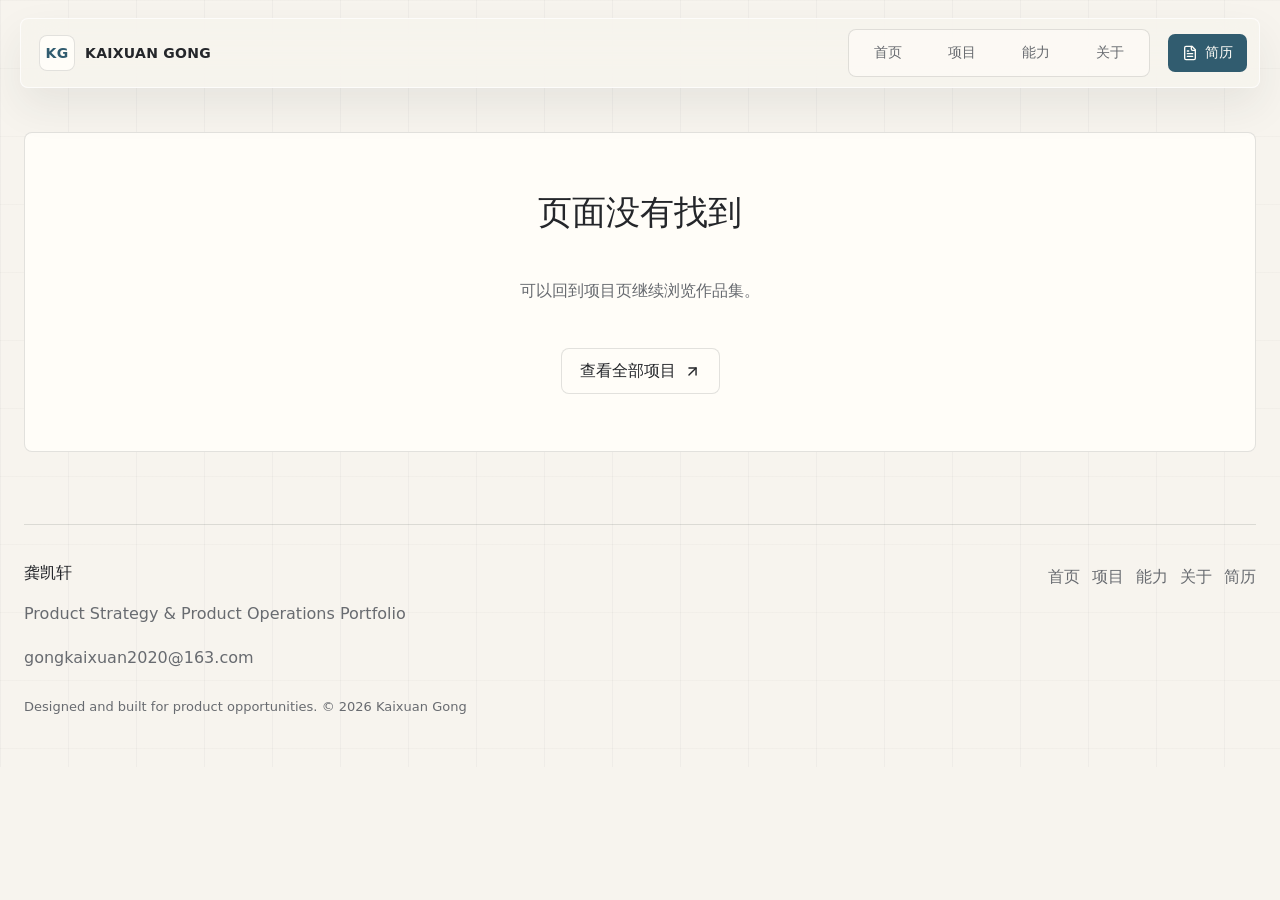
==== commit 20339629: "Rollback portfolio to pre-2026-07-22 version" ====
--- a/index.html
+++ b/index.html
@@ -3,55 +3,174 @@
   <head>
     <meta charset="UTF-8" />
     <meta name="viewport" content="width=device-width, initial-scale=1.0" />
-    <meta name="description" content="龚凯轩的产品运营作品集，包含游戏用户运营、内容产品运营、用户研究和商业化内容项目。" />
-    <meta property="og:title" content="龚凯轩｜产品运营作品集" />
-    <meta property="og:description" content="产品运营｜游戏用户运营｜内容产品运营" />
+    <meta
+      name="description"
+      content="龚凯轩的产品策划与产品运营作品集，展示用户洞察、产品方案设计、内容社区运营和反馈迭代项目。"
+    />
+    <meta property="og:title" content="龚凯轩｜产品策划与产品运营作品集" />
+    <meta
+      property="og:description"
+      content="展示用户研究、产品设计、内容社区运营和账号增长项目。"
+    />
     <meta property="og:type" content="website" />
     <meta property="og:image" content="/og.svg" />
     <meta name="robots" content="index,follow" />
     <meta name="twitter:card" content="summary_large_image" />
     <link rel="icon" href="/favicon.svg" type="image/svg+xml" />
-    <title>龚凯轩｜产品运营作品集</title>
+    <title>龚凯轩｜产品策划与产品运营作品集</title>
     <style>
-      .reader-fallback { max-width: 920px; margin: 0 auto; padding: 48px 20px; color: #25282d; font-family: -apple-system, BlinkMacSystemFont, "Segoe UI", "Noto Sans SC", "PingFang SC", "Microsoft YaHei", sans-serif; line-height: 1.75; }
-      .reader-fallback h1, .reader-fallback h2, .reader-fallback h3 { line-height: 1.25; }
-      .reader-fallback h1 { font-size: 34px; margin-bottom: 12px; }
-      .reader-fallback h2 { margin-top: 36px; padding-top: 24px; border-top: 1px solid #dcd8cf; }
-      .reader-fallback a { color: #245a70; }
-      .reader-fallback article { margin: 24px 0; }
+      .reader-fallback {
+        max-width: 920px;
+        margin: 0 auto;
+        padding: 48px 20px;
+        color: #25282d;
+        font-family:
+          -apple-system, BlinkMacSystemFont, "Segoe UI", "Noto Sans SC",
+          "PingFang SC", "Microsoft YaHei", sans-serif;
+        line-height: 1.75;
+      }
+
+      .reader-fallback h1,
+      .reader-fallback h2,
+      .reader-fallback h3 {
+        line-height: 1.25;
+      }
+
+      .reader-fallback h1 {
+        font-size: 34px;
+        margin-bottom: 12px;
+      }
+
+      .reader-fallback h2 {
+        margin-top: 36px;
+        padding-top: 24px;
+        border-top: 1px solid #dcd8cf;
+      }
+
+      .reader-fallback a {
+        color: #245a70;
+      }
+
+      .reader-fallback article {
+        margin: 24px 0;
+      }
     </style>
-    <script type="module" crossorigin src="/assets/index-C6IDtMQK.js"></script>
-    <link rel="stylesheet" crossorigin href="/assets/index-DIW7qHEf.css">
+    <script type="module" crossorigin src="/assets/index-D9aPlF0a.js"></script>
+    <link rel="stylesheet" crossorigin href="/assets/index-Cd8KgPxP.css">
   </head>
   <body>
     <div id="root">
       <main class="reader-fallback">
         <header>
           <p>KAIXUAN GONG</p>
-          <h1>龚凯轩｜产品运营作品集</h1>
-          <p><strong>产品运营｜游戏用户运营｜内容产品运营</strong></p>
-          <p>做过《光·遇》多平台内容和玩家反馈运营，参与中国气象局小红书账号冷启动，也在KCL完成了JSTOR历史档案使用体验研究和移动端产品原型。</p>
-          <p>我比较擅长把分散的用户反馈整理成具体问题，再推进到内容调整、方案设计或现场执行。</p>
-          <nav aria-label="静态页面导航"><a href="/">首页</a> · <a href="/projects">项目</a> · <a href="/capabilities">能力</a> · <a href="/about">关于</a> · <a href="/reader.html">纯文本读取版</a></nav>
+          <h1>龚凯轩｜产品策划与产品运营作品集</h1>
+          <p>
+            产品策划 / 产品运营求职者。伦敦国王学院数字资产与媒体管理硕士。
+            我关注如何把用户问题拆成可落地的产品方案，把运营反馈带回体验和增长。
+          </p>
+          <p>
+            当前四个项目分别对应产品策划和产品运营的关键能力：JSTOR China平台体验诊断、
+            V&A Echocraft移动端产品设计、网易《光·遇》内容社区运营、芒果TV美年达品牌植入关卡落地。
+          </p>
+          <nav aria-label="静态页面导航">
+            <a href="/">首页</a> ·
+            <a href="/projects">项目</a> ·
+            <a href="/capabilities">能力</a> ·
+            <a href="/about">关于</a> ·
+            <a href="/reader.html">纯文本读取版</a>
+          </nav>
         </header>
 
         <section>
+          <h2>核心能力</h2>
+          <ul>
+            <li>看清信号：结合用户反馈、使用场景、平台环境和业务目标，判断问题是否值得做。</li>
+            <li>定义方案：把模糊需求拆成可讨论、可排期的用户流程、功能优先级和内容机制。</li>
+            <li>推进落地：把方案转化为执行清单，跟进设计、内容、品牌和现场流程中的关键风险。</li>
+            <li>复盘迭代：用任务完成率、搜索成功率、互动率、转化表现和用户情绪继续修正判断。</li>
+          </ul>
+        </section>
+
+        <section>
           <h2>精选项目</h2>
-          <article><h3>1. 《光·遇》版本内容与玩家反馈运营</h3><p>个人产出｜独立完成70+篇内容，输出50+份舆情日报及周报。团队结果｜2023年7—10月各平台新增关注量合计18万+，未去重。</p><p><a href="/projects/netease-sky">阅读项目详情</a></p></article>
-          <article><h3>2. JSTOR China历史档案使用体验研究</h3><p>KCL课程团队项目｜5人团队组长｜非JSTOR官方委托。研究数据｜11名参与者、4项任务测试、113个问题标签。待验证｜建议未进入官方开发和上线验证。</p><p><a href="/projects/jstor">阅读项目详情</a></p></article>
-          <article><h3>3. 中国气象局小红书账号冷启动</h3><p>个人产出｜5篇第一作者内容累计阅读1万+；审核、修改和发布微博内容200+条。团队结果｜账号发布30+篇、净增粉丝4k+。</p><p><a href="/projects/cma-xiaohongshu">阅读项目详情</a></p></article>
-          <article><h3>4. 《密室大逃脱4》美年达品牌植入关卡方案</h3><p>方案产出｜提出饮料作为重量机关砝码的核心创意。项目过程｜参与行为风险判断、道具测试和录制现场处理；品牌Brief由正式员工对接品牌方后向本人传达。</p><p><a href="/projects/mango-tv">阅读项目详情</a></p></article>
-          <article><h3>5. 基于V&A馆藏的移动端创作工具概念设计</h3><p>KCL课程团队项目｜非V&A官方委托。方案产出｜与1名组员共同完成高保真原型。待验证｜项目未进入V&A官方开发和上线。</p><p><a href="/projects/echocraft">阅读项目详情</a></p></article>
+          <article>
+            <h3>JSTOR China 用户体验诊断与优化项目</h3>
+            <p>
+              类型：产品运营 / 用户研究。周期：2025年10月—2026年1月。
+              基于JSTOR China 9,000+访问量和115个国家覆盖背景，通过访谈、可用性测试和问题编码，
+              定位搜索召回、元数据信任与阅读完成率三类运营优化机会。
+            </p>
+            <p>
+              挑战：如何让国际研究者更快找到、理解并引用中国历史档案资料？
+              我负责：研究方案设计、访谈与可用性测试、反馈数据编码、洞察与建议撰写。
+              结果：将98个问题编码为6类数据资产，并形成搜索、元数据、显示优化方案与监控指标。
+            </p>
+            <p><a href="/projects/jstor">阅读 JSTOR 项目详情</a></p>
+          </article>
+
+          <article>
+            <h3>伦敦V&A博物馆移动端APP设计项目</h3>
+            <p>
+              类型：产品策划 / 用户研究 / 信息架构。周期：2025年10月—2026年1月。
+              面向16至24岁的设计学生与年轻创作者，将V&A馆藏从可浏览资源转化为可搜索、可编辑、可分享的创作资产工具。
+            </p>
+            <p>
+              挑战：如何把V&A馆藏从“被浏览”推进到“被用于创作”？
+              我负责：研究资料整合、竞品分析、需求与信息架构、测试优先级整理。
+              结果：完成搜索—灵感板—编辑—版权—分享闭环、高保真原型与P0-P5迭代优先级。
+            </p>
+            <p><a href="/projects/echocraft">阅读 Echocraft 项目详情</a></p>
+          </article>
+
+          <article>
+            <h3>《光·遇》内容生态增长与社区运营</h3>
+            <p>
+              类型：内容社区运营 / 用户增长。周期：2023年7月—2023年10月。
+              围绕版本节点和玩家讨论进行内容策划、舆情监控、活动运营与竞品分析，推动全平台新增关注18万以上。
+            </p>
+            <p>
+              挑战：如何围绕版本节点搭建内容生态，并通过KOL辐射、社区共创和UGC回流持续推动用户增长？
+              我负责：用户与市场洞察、内容传播与增长、线上线下用户参与、数据监测与反馈回流。
+              结果：搭建POGC-PUGC-UGC内容生态，推动全平台新增关注18万+、关注转化率提升15%。
+            </p>
+            <p><a href="/projects/netease-sky">阅读网易《光·遇》项目详情</a></p>
+          </article>
+
+          <article>
+            <h3>《密室大逃脱4》美年达品牌植入关卡设计优化</h3>
+            <p>
+              类型：商业化内容产品策划 / 品牌合作运营。周期：14天，从创意初构到正式录制。
+              为《密室大逃脱4》《小镇怪谈》中的美年达屋设计“果味衡量仪”机制，
+              将六款产品露出和艺人真实饮用转化为必须完成的解谜行为。
+            </p>
+            <p>
+              挑战：如何让艺人有充分且自然的理由主动拿起、识别并饮用六款产品，同时让这一行为真正推动关卡进程？
+              我负责：品牌需求拆解、关卡核心创意、风险识别与方案迭代、道具协同与现场执行。
+              结果：14天完成4轮方案迭代并正式录制落地，6款产品进入主关卡机制。
+            </p>
+            <p><a href="/projects/mango-tv">阅读芒果TV项目详情</a></p>
+          </article>
         </section>
 
         <section>
           <h2>关于我</h2>
-          <p>本科阶段学习戏剧影视文学，让我习惯从人物动机和受众反应理解内容。网易和中国气象局的实习让我接触到真实的平台运营、玩家反馈和账号增长；芒果TV的经历则让我看到商业需求如何受到节目流程、现场条件和用户行为影响。</p>
-          <p>在KCL读研期间，我进一步学习了用户访谈、可用性测试、数据分析和原型设计。现在希望从产品运营或用户运营岗位出发，继续积累真实产品中的数据分析、功能运营和跨团队协作经验。</p>
-          <p>伦敦国王学院｜2025.09—2026.12；湖南师范大学｜2020.09—2024.06。</p>
+          <p>
+            也许我不是从一个标准产品岗起步，但一直在解决“用户为什么不顺”和“方案怎么落地”。
+            本科戏剧影视文学训练让我习惯从人物动机和受众反应理解内容；网易《光·遇》和芒果TV的经历让我看到运营、
+            商业合作和用户体验之间的真实联系；到伦敦国王学院后，我把这些经验进一步放进用户研究、
+            产品设计和数据分析的方法里。现在我更想做的是：把复杂问题拆清楚，把方案推进到真实使用场景里，再用反馈继续修正。
+          </p>
+          <p>
+            教育经历：伦敦国王学院，数字资产与媒体管理硕士，2025年9月—2027年3月；
+            湖南师范大学，戏剧影视文学本科，2020年9月—2024年6月。
+          </p>
         </section>
 
-        <section><h2>联系方式</h2><p>邮箱：<a href="mailto:gongkaixuan2020@163.com">gongkaixuan2020@163.com</a></p><p>中文简历：<a href="/resume/kaixuan-gong-resume.pdf">下载 PDF 简历</a></p></section>
+        <section>
+          <h2>联系方式</h2>
+          <p>邮箱：<a href="mailto:gongkaixuan2020@163.com">gongkaixuan2020@163.com</a></p>
+          <p>中文简历：<a href="/resume/kaixuan-gong-resume.pdf">下载 PDF 简历</a></p>
+        </section>
       </main>
     </div>
   </body>
--- a/assets/index-Cd8KgPxP.css
+++ b/assets/index-Cd8KgPxP.css
@@ -0,0 +1 @@
+:root{color:#24262a;background:#f7f4ee;font-family:Inter,ui-sans-serif,system-ui,-apple-system,BlinkMacSystemFont,PingFang SC,Hiragino Sans GB,Microsoft YaHei,sans-serif;font-synthesis:none;text-rendering:optimizeLegibility;-webkit-font-smoothing:antialiased;--bg: #f7f4ee;--surface: #fffdf8;--surface-soft: #f0ebe2;--ink: #24262a;--muted: #686b70;--subtle: #8a8c91;--line: rgba(36, 38, 42, .13);--accent: #567c8d;--accent-dark: #315c6f;--shadow: 0 22px 50px rgba(46, 52, 58, .1);--max: 1240px;--radius: 8px}*{box-sizing:border-box}html{scroll-behavior:smooth;scroll-padding-top:96px}body{margin:0;min-width:0;background:linear-gradient(90deg,rgba(36,38,42,.035) 1px,transparent 1px),linear-gradient(180deg,rgba(36,38,42,.025) 1px,transparent 1px),var(--bg);background-size:68px 68px;color:var(--ink)}body.menu-locked{overflow:hidden}a,button{color:inherit;font:inherit}a{text-decoration:none}button{cursor:pointer}:focus-visible{outline:3px solid rgba(86,124,141,.42);outline-offset:3px}.site-header{position:fixed;top:18px;left:50%;z-index:50;display:grid;grid-template-columns:1fr auto auto;gap:18px;align-items:center;width:min(calc(100% - 32px),var(--max));min-height:64px;padding:10px 12px 10px 18px;border:1px solid rgba(255,255,255,.7);border-radius:var(--radius);background:#f7f4eec7;box-shadow:0 18px 42px #2a2d3214;-webkit-backdrop-filter:blur(18px);backdrop-filter:blur(18px);transform:translate(-50%);transition:min-height .18s ease,background .18s ease,box-shadow .18s ease}.site-header.is-scrolled{min-height:56px;background:#fffdf8e0;box-shadow:var(--shadow)}.brand{display:inline-flex;gap:10px;align-items:center;justify-self:start;font-size:14px;font-weight:760;letter-spacing:.02em}.brand span{display:grid;width:36px;height:36px;place-items:center;border:1px solid var(--line);border-radius:var(--radius);background:var(--surface);color:var(--accent-dark)}.desktop-nav{display:flex;align-items:center;gap:4px;padding:4px;border:1px solid var(--line);border-radius:var(--radius);background:#fffdf88f}.desktop-nav a,.resume-link,.menu-button{display:inline-flex;align-items:center;justify-content:center;min-height:38px;border-radius:7px;transition:background .16s ease,color .16s ease,transform .16s ease}.desktop-nav a{min-width:70px;padding:0 14px;color:var(--muted);font-size:14px}.desktop-nav a:hover,.desktop-nav a[aria-current=page]{background:var(--ink);color:#fffdf8}.resume-link{gap:7px;padding:0 14px;background:var(--accent-dark);color:#fffdf8;font-size:14px;font-weight:680}.resume-link:hover,.button:hover,.case-link:hover{transform:translateY(-1px)}.menu-button{display:none;width:42px;border:1px solid var(--line);background:var(--surface)}.mobile-panel{pointer-events:none;position:fixed;top:0;right:0;bottom:0;left:0;z-index:-1;opacity:0;transition:opacity .16s ease}.mobile-panel.open{pointer-events:auto;opacity:1}.mobile-scrim{position:absolute;top:-18px;right:-18px;bottom:-18px;left:-18px;border:0;background:#181b1f3d}.mobile-panel nav{position:absolute;top:78px;right:0;display:grid;width:min(310px,calc(100vw - 32px));padding:12px;border:1px solid var(--line);border-radius:var(--radius);background:var(--surface);box-shadow:var(--shadow)}.mobile-panel a{padding:16px 14px;border-radius:7px;color:var(--muted)}.mobile-panel a[aria-current=page],.mobile-panel a:hover{background:var(--surface-soft);color:var(--ink)}.page-container{width:min(calc(100% - 48px),var(--max));margin:0 auto;padding:132px 0 72px}.home-hero{display:grid;grid-template-columns:minmax(0,1.05fr) minmax(360px,.95fr);gap:56px;align-items:center;width:min(calc(100% - 48px),var(--max));min-height:100vh;margin:0 auto;padding:128px 0 64px}.eyebrow{margin:0 0 14px;color:var(--accent-dark);font-size:12px;font-weight:800;letter-spacing:.12em;text-transform:uppercase}h1,h2,h3,p{letter-spacing:0}.hero-copy-block h1,.page-hero h1,.project-hero h1{margin:0;font-size:clamp(52px,8vw,112px);font-weight:650;line-height:.98}.hero-copy-block h1{transform:translate(-3px)}.hero-copy-block p,.page-hero p,.project-hero p{max-width:760px;color:#55595e;font-size:18px;line-height:1.85}.hero-position{color:var(--ink)!important;font-size:clamp(24px,2.4vw,34px)!important;font-weight:700;line-height:1.35!important}.hero-actions,.cta-actions{display:flex;flex-wrap:wrap;gap:12px;margin-top:30px}.button{display:inline-flex;align-items:center;justify-content:center;gap:8px;min-height:46px;padding:0 18px;border:1px solid transparent;border-radius:var(--radius);font-weight:720;transition:background .16s ease,border-color .16s ease,color .16s ease,transform .16s ease}.button-primary{background:var(--accent-dark);color:#fffdf8}.button-secondary{border-color:var(--line);background:var(--surface);color:var(--ink)}.button-text{padding-inline:4px;background:transparent;color:var(--accent-dark)}.button:active{transform:translateY(0)}.hero-visual{position:relative;min-height:560px;border:1px solid var(--line);border-radius:var(--radius);background:radial-gradient(circle at 22% 18%,rgba(86,124,141,.16),transparent 28%),radial-gradient(circle at 78% 70%,rgba(141,122,63,.14),transparent 30%),linear-gradient(135deg,#fffdf8e6,#f0ebe29e);overflow:hidden}.flow-line{position:absolute;top:20%;right:20%;bottom:20%;left:20%;border:1px solid rgba(86,124,141,.32);border-left:0;border-bottom:0;border-radius:0 var(--radius) 0 0}.note-card{position:absolute;display:grid;place-items:center;width:168px;height:108px;border:1px solid rgba(36,38,42,.12);border-radius:var(--radius);background:#fffdf8d6;box-shadow:var(--shadow);color:var(--accent-dark);font-weight:800}.note-a{left:12%;top:18%}.note-b{right:14%;top:40%}.note-c{left:28%;bottom:14%}.metric-section,.content-section,.method-entry,.contact-cta,.site-footer{width:min(calc(100% - 48px),var(--max));margin:0 auto}.section-heading h2,.method-entry h2,.contact-cta h2{margin:0;font-size:clamp(30px,4vw,52px);font-weight:680;line-height:1.15}.project-filter{display:flex;gap:6px;padding:6px;border:1px solid var(--line);border-radius:var(--radius);background:#fffdf8b8}.project-filter button{min-height:42px;border:0;border-radius:7px;background:transparent;color:var(--muted);font-weight:720}.project-filter button{padding:0 16px}.project-filter button.active{background:var(--ink);color:#fffdf8}.tag-list{display:flex;flex-wrap:wrap;gap:8px}.tag{display:inline-flex;align-items:center;min-height:30px;padding:0 10px;border:1px solid var(--line);border-radius:7px;background:#fffdf8b8;color:var(--muted);font-size:13px;font-weight:680}.metric-section{display:grid;grid-template-columns:repeat(4,1fr);gap:14px;padding:70px 0 36px}.metric-card{min-height:220px;border:1px solid var(--line);border-radius:var(--radius);background:#fffdf89e;transition:transform .16s ease,box-shadow .16s ease}.metric-card:hover{transform:translateY(-3px);box-shadow:var(--shadow)}.metric-card button{display:grid;width:100%;padding:24px;border:0;background:transparent;text-align:left}.metric-card strong{color:var(--accent-dark);font-size:42px;line-height:1}.metric-card span{margin-top:18px;font-weight:760}.metric-card small{margin-top:10px;color:var(--subtle);font-size:12px}.metric-card p{max-height:0;margin:0;padding:0 24px;overflow:hidden;color:var(--muted);line-height:1.7;transition:max-height .18s ease,padding .18s ease}.metric-card:hover p,.metric-card.open p,.metric-card:focus-within p{max-height:160px;padding-bottom:24px}.content-section,.method-entry{padding:72px 0}.section-heading{display:flex;gap:24px;align-items:end;justify-content:space-between;margin-bottom:32px}.section-heading p{max-width:660px;color:var(--muted);line-height:1.75}.section-action .button{white-space:nowrap}.project-grid{display:grid;grid-template-columns:repeat(3,1fr);gap:16px}.project-card{border:1px solid var(--line);border-radius:var(--radius);background:#fffdf8b3;overflow:hidden;transition:transform .16s ease,box-shadow .16s ease,border-color .16s ease}.project-card:hover,.project-card:focus-within{border-color:#567c8d61;box-shadow:var(--shadow);transform:translateY(-4px)}.project-card a{display:grid;height:100%}.project-cover{position:relative;min-height:236px;padding:24px;background:linear-gradient(135deg,color-mix(in srgb,var(--accent) 20%,#fffdf8),#fffdf8eb),repeating-linear-gradient(90deg,transparent 0 32px,rgba(36,38,42,.05) 33px 34px);overflow:hidden}.project-cover:after{position:absolute;top:20px;right:20px;bottom:20px;left:20px;content:"";border:1px solid rgba(36,38,42,.12);border-radius:7px}.project-cover>span{position:absolute;right:22px;bottom:12px;color:color-mix(in srgb,var(--accent) 42%,transparent);font-size:70px;font-weight:700}.project-cover div{position:relative;z-index:1;display:grid;gap:8px;max-width:76%}.project-cover strong{font-size:24px}.project-cover small{color:var(--muted);line-height:1.5}.project-card-content{display:grid;gap:16px;padding:22px}.project-type{margin:0;color:var(--accent-dark);font-size:13px;font-weight:760}.project-card h3{margin:0;font-size:25px;line-height:1.25}.project-card p{margin:0;color:var(--muted);line-height:1.72}.project-card dl{display:grid;gap:10px;margin:0}.project-card dt{color:var(--subtle);font-size:12px}.project-card dd{margin:4px 0 0;color:var(--ink);line-height:1.55}.case-link{display:inline-flex;gap:6px;align-items:center;margin-top:auto;color:var(--accent-dark);font-weight:760}.method-entry{display:grid;grid-template-columns:1fr auto;gap:28px;align-items:center;border-top:1px solid var(--line);border-bottom:1px solid var(--line)}.method-flow{display:flex;flex-wrap:wrap;gap:8px}.method-flow span{padding:12px 14px;border:1px solid var(--line);border-radius:var(--radius);background:var(--surface);font-weight:760}.contact-cta{display:grid;grid-template-columns:1fr .5fr;gap:42px;align-items:center;padding:82px 0}.contact-cta p,.contact-cta span,.site-footer p,.site-footer a{color:var(--muted);line-height:1.75}.contact-cta strong,.contact-cta span{display:block}.page-hero{padding:24px 0 54px;border-bottom:1px solid var(--line)}.page-hero.compact h1{max-width:920px;font-size:clamp(42px,6vw,78px);line-height:1.05}.projects-page .project-filter{width:max-content;max-width:100%;margin:28px 0;overflow-x:auto}.empty-state{display:grid;min-height:320px;place-items:center;padding:42px;border:1px solid var(--line);border-radius:var(--radius);background:var(--surface);text-align:center}.empty-state h2{margin:0;font-size:34px}.empty-state p{color:var(--muted)}.project-hero{display:grid;grid-template-columns:minmax(0,1fr) 420px;gap:40px;align-items:end;padding:22px 0 54px;border-bottom:1px solid var(--line)}.project-hero h1{max-width:880px;font-size:clamp(42px,6vw,78px);line-height:1.06}.back-link{display:inline-flex;gap:6px;align-items:center;margin-bottom:26px;color:var(--accent-dark);font-weight:760}.hero-meta{display:flex;flex-wrap:wrap;gap:10px;margin-top:22px}.hero-meta span{padding:9px 11px;border:1px solid var(--line);border-radius:7px;background:#fffdf8ad;color:var(--muted)}.image-placeholder{position:relative;display:grid;min-height:240px;padding:24px;border:1px solid var(--line);border-radius:var(--radius);background:linear-gradient(135deg,#fffdf8e6,#f0ebe2b3),repeating-linear-gradient(90deg,transparent 0 28px,rgba(36,38,42,.04) 29px 30px);overflow:hidden}.placeholder-grid{position:absolute;top:20px;right:20px;bottom:20px;left:20px;border:1px dashed rgba(36,38,42,.22);border-radius:7px}.image-placeholder span,.image-placeholder strong,.image-placeholder p,.image-placeholder small{position:relative;z-index:1}.image-placeholder span{color:var(--accent-dark);font-size:13px;font-weight:800}.image-placeholder strong{align-self:end;font-size:28px}.image-placeholder p,.image-placeholder small{margin:0;color:var(--muted)}.detail-layout{display:grid;grid-template-columns:178px minmax(0,1fr);gap:44px;padding-top:34px}.section-nav{position:sticky;top:112px;display:grid;align-self:start;gap:6px;max-height:calc(100vh - 140px)}.section-nav a{padding:9px 10px;border-left:2px solid transparent;color:var(--subtle);font-size:13px}.section-nav a.active,.section-nav a:hover{border-color:var(--accent-dark);color:var(--ink);background:#fffdf8b8}.detail-section{padding:54px 0;border-bottom:1px solid var(--line)}.detail-section h2{margin:0 0 24px;font-size:clamp(30px,4vw,48px)}.overview-grid,.question-grid,.insight-grid,.solution-grid,.contribution-grid{display:grid;grid-template-columns:repeat(2,1fr);gap:14px}.overview-grid div,.question-grid article,.insight-card,.solution-card,.contribution-grid article,.process-item,.tool-card,.education-card,.difference-grid article{border:1px solid var(--line);border-radius:var(--radius);background:#fffdf8a8}.overview-grid div,.question-grid article,.insight-card,.solution-card,.contribution-grid article,.education-card,.difference-grid article{padding:22px}.overview-grid span,.question-grid span,.insight-card span{color:var(--accent-dark);font-size:13px;font-weight:800}.overview-grid p,.question-grid p,.section-summary,.process-detail p,.insight-card p,.solution-card p,.reflection-list p,.outcome-list p{color:var(--muted);line-height:1.78}.section-summary{margin-top:18px;padding:22px;border-left:3px solid var(--accent-dark);background:#fffdf894}.process-list{display:grid;gap:10px}.process-item button{display:grid;grid-template-columns:52px 1fr auto;gap:14px;align-items:center;width:100%;padding:18px 20px;border:0;background:transparent;text-align:left}.process-item button span{color:var(--accent-dark);font-weight:800}.process-detail{overflow:hidden;padding:0 20px 18px 86px}.insight-card h3{font-size:24px;line-height:1.35}.insight-card button{min-height:40px;padding:0;border:0;background:transparent;color:var(--accent-dark);font-weight:760}.evidence{padding-top:14px;border-top:1px solid var(--line)}.solution-card{display:grid;gap:12px}.solution-card p{margin:0}.solution-card b{display:block;margin-bottom:4px;color:var(--ink)}.outcome-grid{display:grid;grid-template-columns:.8fr 1.2fr;gap:16px}.outcome-list{display:grid;gap:12px;align-content:start}.outcome-list p,.reflection-list p{margin:0;padding:18px;border:1px solid var(--line);border-radius:var(--radius);background:#fffdf8ad}.placeholder-stack{display:grid;gap:12px}.contribution-grid h3{margin:0 0 14px}.contribution-grid ul{display:grid;gap:10px;margin:0;padding-left:18px;color:var(--muted);line-height:1.7}.reflection-list{display:grid;gap:12px}.project-pagination{display:grid;grid-template-columns:repeat(2,1fr);gap:14px;padding:42px 0}.project-pagination a{display:flex;gap:10px;align-items:center;justify-content:space-between;min-height:86px;padding:18px;border:1px solid var(--line);border-radius:var(--radius);background:var(--surface)}.project-pagination span{color:var(--subtle);font-size:13px}.echocraft-page{--accent: #6f7196}.echocraft-hero{display:grid;grid-template-columns:minmax(0,.95fr) minmax(360px,1.05fr);gap:42px;align-items:end;padding:22px 0 46px;border-bottom:1px solid var(--line)}.echocraft-hero-copy{display:grid;gap:20px}.echocraft-hero h1{max-width:880px;margin:0;font-size:clamp(38px,4.8vw,62px);font-weight:650;line-height:1.12}.echocraft-hero p{max-width:760px;margin:0;color:var(--muted);font-size:18px;line-height:1.82}.echocraft-hero-visual{margin:0;border:1px solid var(--line);border-radius:var(--radius);background:var(--surface);box-shadow:var(--shadow);overflow:hidden}.echocraft-hero-visual img{display:block;width:100%;aspect-ratio:1.35;background:var(--bg);object-fit:contain}.echocraft-hero-visual figcaption,.proof-visual figcaption,.prototype-gallery figcaption{padding:12px 14px;color:var(--muted);font-size:13px;line-height:1.5}.case-page-nav{position:sticky;top:102px;z-index:14;display:flex;gap:8px;padding:12px 0;background:color-mix(in srgb,var(--bg) 88%,transparent);-webkit-backdrop-filter:blur(12px);backdrop-filter:blur(12px)}.case-page-nav a{display:inline-flex;align-items:center;min-height:38px;padding:0 12px;border:1px solid var(--line);border-radius:7px;background:#fffdf8c7;color:var(--muted);font-size:13px;font-weight:740}.case-page-nav a:hover{border-color:color-mix(in srgb,var(--accent) 45%,var(--line));color:var(--ink)}.case-sheet{padding:56px 0 64px;border-bottom:1px solid var(--line)}.sheet-kicker{display:flex;gap:10px;align-items:center;margin-bottom:16px}.sheet-kicker span{display:inline-flex;align-items:center;min-height:32px;padding:0 10px;border-radius:7px;background:var(--ink);color:#fffdf8;font-size:13px;font-weight:800}.sheet-kicker p{margin:0;color:var(--accent-dark);font-size:14px;font-weight:820;letter-spacing:.08em;text-transform:uppercase}.sheet-header{display:grid;gap:16px;max-width:980px;margin-bottom:28px}.sheet-header.two-column{grid-template-columns:minmax(0,.92fr) minmax(420px,.88fr);max-width:none;align-items:end}.sheet-header h2{margin:0;font-size:clamp(32px,4.2vw,54px);font-weight:680;line-height:1.12}.sheet-header p{margin:0;color:var(--muted);font-size:17px;line-height:1.78}.evidence-metrics{display:grid;grid-template-columns:repeat(4,1fr);gap:12px;margin:28px 0}.evidence-metrics article{display:grid;align-content:start;grid-template-rows:70px 46px minmax(74px,1fr) auto;min-height:326px;padding:22px;border:1px solid var(--line);border-radius:var(--radius);background:#fffdf8b8}.evidence-metrics strong{align-self:start;color:var(--accent-dark);font-size:clamp(38px,4.8vw,58px);line-height:1}.evidence-metrics span{align-self:start;margin-top:0;color:var(--ink);font-weight:820;line-height:1.38}.evidence-metrics p,.insight-stack p,.iteration-block p,.priority-list p{color:var(--muted);line-height:1.68}.evidence-metrics p{align-self:start;margin:0;font-size:14px}.evidence-metrics blockquote{position:relative;align-self:end;min-height:70px;margin:0;padding:12px 14px;border:1px solid color-mix(in srgb,var(--accent-dark) 22%,var(--line));border-radius:7px;background:color-mix(in srgb,var(--accent) 10%,var(--surface));color:var(--accent-dark);font-size:13px;font-weight:740;line-height:1.55}.evidence-metrics blockquote:before{position:absolute;top:-7px;left:18px;width:12px;height:12px;border-top:1px solid color-mix(in srgb,var(--accent-dark) 22%,var(--line));border-left:1px solid color-mix(in srgb,var(--accent-dark) 22%,var(--line));background:color-mix(in srgb,var(--accent) 10%,var(--surface));content:"";transform:rotate(45deg)}.project-brief-grid,.research-method-grid,.competitor-grid,.strategy-insight-grid,.retrospective-grid{display:grid;gap:12px}.project-brief-grid{grid-template-columns:repeat(3,minmax(0,1fr));margin:28px 0 14px}.project-brief-grid article,.research-methods-block,.research-method-grid article,.analysis-question-card,.competitor-grid article,.strategy-insight-grid article,.positioning-statement,.priority-matrix,.priority-matrix-list article,.retrospective-grid article{border:1px solid var(--line);border-radius:var(--radius);background:#fffdf8b8}.project-brief-grid article,.research-method-grid article,.analysis-question-card,.competitor-grid article,.strategy-insight-grid article,.positioning-statement,.priority-matrix,.priority-matrix-list article,.retrospective-grid article{padding:18px}.project-brief-grid span,.research-methods-block>div:first-child span,.analysis-question-card span,.competitor-grid span,.positioning-statement span,.priority-matrix>div:first-child span,.retrospective-grid>div:first-child span{color:var(--accent-dark);font-size:12px;font-weight:820;letter-spacing:.08em;text-transform:uppercase}.project-brief-grid h3,.research-methods-block h3,.competitor-grid h3,.strategy-insight-grid h3,.priority-matrix h3,.retrospective-grid h3{margin:8px 0 0;line-height:1.22}.project-brief-grid h3{font-size:20px}.project-brief-grid p,.research-methods-block p,.analysis-question-card p,.competitor-grid p,.strategy-insight-grid p,.positioning-statement p,.priority-matrix p,.priority-matrix small,.retrospective-grid p{margin:8px 0 0;color:var(--muted);line-height:1.68}.research-methods-block{display:grid;grid-template-columns:minmax(0,.42fr) minmax(0,.58fr);gap:18px;align-items:start;margin:14px 0 28px;padding:22px}.research-methods-block h3,.priority-matrix h3,.retrospective-grid h3{font-size:clamp(24px,2.6vw,34px)}.research-method-grid{grid-template-columns:repeat(2,minmax(0,1fr))}.research-method-grid article{background:var(--bg)}.research-method-grid strong,.solution-principles strong,.priority-matrix h4,.retrospective-grid strong{color:var(--ink);line-height:1.3}.competitor-header{align-items:stretch}.analysis-question-card{display:grid;align-content:start;gap:10px}.analysis-question-card p{display:grid;grid-template-columns:38px 1fr;gap:10px;align-items:start}.analysis-question-card strong{display:grid;min-height:30px;place-items:center;border-radius:7px;background:var(--ink);color:#fffdf8;font-size:12px}.competitor-grid{grid-template-columns:repeat(4,minmax(0,1fr));margin:28px 0 14px}.competitor-grid article{display:grid;align-content:start;gap:12px}.competitor-grid p{display:grid;gap:4px;margin:0;font-size:13px}.competitor-grid p strong{color:var(--ink)}.strategy-insight-grid{grid-template-columns:repeat(3,minmax(0,1fr));margin:14px 0}.strategy-insight-grid article{display:grid;gap:10px}.strategy-insight-grid svg{color:var(--accent-dark)}.positioning-statement{display:grid;gap:8px;margin-top:14px;background:linear-gradient(135deg,color-mix(in srgb,var(--accent) 11%,transparent),transparent 42%),#fffdf8d6}.positioning-statement p{max-width:1080px;color:var(--ink);font-size:clamp(22px,2.8vw,36px);font-weight:680;line-height:1.28}.research-proof-grid{display:grid;grid-template-columns:minmax(0,1.45fr) minmax(320px,.55fr);gap:14px;align-items:stretch}.research-proof-grid-single{grid-template-columns:minmax(0,1fr)}.research-synthesis-card,.module-map,.evolution-card{display:grid;gap:18px;padding:22px;border:1px solid var(--line);border-radius:var(--radius);background:#fffdf8b8}.research-card-top span,.module-map>div:first-child span,.evolution-card>div:first-child span{color:var(--accent-dark);font-size:13px;font-weight:820;letter-spacing:.08em;text-transform:uppercase}.research-synthesis-card h3,.module-map h3,.evolution-card h3{margin:8px 0 0;font-size:clamp(24px,2.6vw,34px);line-height:1.18}.research-card-top p,.module-map p,.evolution-card p{margin:8px 0 0;color:var(--muted);line-height:1.68}.research-card-top{display:grid;grid-template-columns:minmax(0,1fr) 220px;gap:18px;align-items:start}.journey-proof-thumb{margin:0;border:1px solid var(--line);border-radius:7px;background:var(--surface);overflow:hidden}.journey-proof-thumb img{display:block;width:100%;aspect-ratio:16 / 10;object-fit:cover;object-position:left center;opacity:.92}.journey-proof-thumb figcaption{padding:8px 10px;color:var(--muted);font-size:12px;line-height:1.45}.stage-grid{display:grid;grid-template-columns:repeat(2,1fr);gap:10px}.stage-grid article,.module-grid article{padding:16px;border:1px solid var(--line);border-radius:7px;background:var(--bg)}.stage-grid strong,.module-grid strong,.evolution-steps strong{display:block;color:var(--ink);font-size:17px}.stage-grid p,.stage-grid small{display:block;margin-top:8px;color:var(--muted);line-height:1.62}.stage-grid small{color:var(--accent-dark);font-weight:760}.proof-visual{margin:0;border:1px solid var(--line);border-radius:var(--radius);background:var(--surface);overflow:hidden}.proof-visual img{display:block;width:100%;background:#fff;object-fit:contain}.proof-visual.large img{aspect-ratio:16 / 9}.insight-stack{display:grid;gap:12px}.insight-stack article{display:grid;gap:10px;padding:18px;border:1px solid var(--line);border-radius:var(--radius);background:#fffdf8b8}.insight-stack svg{color:var(--accent-dark)}.insight-stack h3{margin:0;font-size:18px;line-height:1.34}.insight-stack p{margin:0;font-size:14px}.workflow-strip{position:relative;display:grid;grid-template-columns:repeat(3,minmax(0,1fr));gap:18px 14px;width:min(100%,540px);justify-self:end;align-items:center;padding:14px;border:1px solid var(--line);border-radius:var(--radius);background:#fffdf8b8}.workflow-strip:before{display:none}.workflow-node{position:relative;z-index:1;display:grid;grid-template-columns:30px 1fr;gap:8px;align-items:center;min-height:44px;padding:7px 10px;border:1px solid var(--line);border-radius:999px;background:var(--surface);color:var(--ink);box-shadow:0 0 0 8px color-mix(in srgb,var(--bg) 86%,transparent)}.workflow-node:nth-child(1){grid-column:1;grid-row:1}.workflow-node:nth-child(2){grid-column:2;grid-row:1}.workflow-node:nth-child(3){grid-column:3;grid-row:1}.workflow-node:nth-child(4){grid-column:3;grid-row:2}.workflow-node:nth-child(5){grid-column:2;grid-row:2}.workflow-node:after{position:absolute;z-index:-1;content:"";background:color-mix(in srgb,var(--accent-dark) 32%,transparent)}.workflow-node:nth-child(1):after,.workflow-node:nth-child(2):after{top:50%;left:calc(100% + 3px);width:10px;height:2px}.workflow-node:nth-child(3):after{top:calc(100% + 3px);left:50%;width:2px;height:12px}.workflow-node:nth-child(4):after{top:50%;right:calc(100% + 3px);width:10px;height:2px}.workflow-node:nth-child(5):after{display:none}.workflow-node small{display:grid;min-height:30px;place-items:center;border-radius:999px;background:var(--accent-dark);color:#fffdf8;font-size:12px;font-weight:820}.workflow-node strong{min-width:0;color:var(--ink);font-size:12px;font-weight:780;line-height:1.3}.product-proof-grid{display:grid;grid-template-columns:repeat(2,minmax(0,1fr));gap:14px;align-items:stretch;margin-bottom:14px}.module-map,.evolution-card{height:100%}.module-grid{display:grid;grid-template-columns:repeat(2,1fr);gap:10px}.module-grid article:first-child{grid-column:span 2}.solution-principles{display:grid;gap:10px}.solution-principles article{padding:16px;border:1px solid var(--line);border-radius:7px;background:var(--bg)}.solution-principles p{margin:8px 0 0;color:var(--muted);line-height:1.62}.evolution-card{align-content:start}.evolution-steps{display:grid;gap:10px}.evolution-steps article{display:grid;grid-template-columns:44px 1fr;gap:12px;align-items:start;padding:15px;border:1px solid var(--line);border-radius:7px;background:var(--bg)}.evolution-steps article>span{display:grid;min-height:34px;place-items:center;border-radius:7px;background:var(--ink);color:#fffdf8;font-size:13px;font-weight:820}.prototype-gallery{display:grid;grid-template-columns:repeat(4,1fr);gap:12px;margin:14px 0}.prototype-gallery figure{margin:0;border:1px solid var(--line);border-radius:var(--radius);background:var(--surface);overflow:hidden}.prototype-gallery img{display:block;width:100%;height:auto;object-fit:contain;background:#151515}.iteration-block{display:grid;grid-template-columns:.34fr .66fr;gap:16px;margin-top:14px;padding:24px;border:1px solid var(--line);border-radius:var(--radius);background:#fffdf8b8}.iteration-block h3{margin:0 0 10px;font-size:28px}.iteration-block p{margin:0}.priority-list{display:grid;gap:8px}.priority-list article{display:grid;grid-template-columns:54px 1fr;gap:12px;align-items:start;padding:14px;border:1px solid var(--line);border-radius:7px;background:var(--bg)}.priority-list span{display:grid;min-height:36px;place-items:center;border-radius:7px;background:var(--accent-dark);color:#fffdf8;font-weight:820}.priority-list h4{margin:0 0 4px;font-size:17px}.priority-matrix{display:grid;grid-template-columns:minmax(0,.32fr) minmax(0,.68fr);gap:18px;align-items:start;margin-top:14px;padding:22px}.priority-matrix-list{display:grid;gap:9px}.priority-matrix-list article{display:grid;grid-template-columns:54px minmax(160px,.38fr) minmax(0,1fr) minmax(0,.72fr);gap:12px;align-items:start;background:var(--bg)}.priority-matrix-list article>span{display:grid;min-height:36px;place-items:center;border-radius:7px;background:var(--accent-dark);color:#fffdf8;font-weight:820}.priority-matrix h4{margin:0;font-size:16px}.priority-matrix-list p,.priority-matrix-list small{margin:0;font-size:13px}.priority-matrix-list small{color:var(--accent-dark);font-weight:740}.retrospective-grid{grid-template-columns:minmax(0,.8fr) repeat(4,minmax(0,1fr));align-items:stretch;margin-top:14px}.retrospective-grid>div:first-child{padding:18px;border:1px solid var(--line);border-radius:var(--radius);background:var(--ink)}.retrospective-grid>div:first-child span,.retrospective-grid>div:first-child h3{color:#fffdf8}.retrospective-grid article{background:var(--bg)}.jstor-page{--accent: #567c8d}#jstor-page-1 .sheet-header{margin-bottom:18px}#jstor-page-1 .sheet-header h2{max-width:1040px;font-size:clamp(42px,4.2vw,58px);font-weight:700;line-height:1.08}#jstor-page-1 .sheet-header p{margin-top:20px;max-width:960px;font-size:16px;line-height:calc(1em + 15px)}#jstor-page-1 .sheet-kicker span{font-size:13px}#jstor-page-1 .sheet-kicker p,#jstor-page-1 .jstor-cognitive-card span,#jstor-page-1 .jstor-experiment-card span,#jstor-page-1 .research-card-top span{font-size:14px}.jstor-hero{grid-template-columns:minmax(0,1fr)}.jstor-hero .echocraft-hero-copy{max-width:980px}.jstor-hero-board{display:grid;gap:14px;margin:0;padding:18px;border:1px solid var(--line);border-radius:var(--radius);background:linear-gradient(135deg,rgba(86,124,141,.12),transparent 42%),#fffdf8d1;box-shadow:var(--shadow)}.jstor-board-top{display:grid;gap:8px;padding-bottom:12px;border-bottom:1px solid var(--line)}.jstor-board-top span,.jstor-opportunity-panel span{color:var(--accent-dark);font-size:12px;font-weight:820;letter-spacing:.08em;text-transform:uppercase}.jstor-board-top strong{font-size:clamp(24px,3vw,38px);line-height:1.1}.jstor-board-grid{display:grid;grid-template-columns:1.08fr .92fr;gap:12px;align-items:stretch}.jstor-board-grid img{display:block;width:100%;height:100%;min-height:238px;border:1px solid var(--line);border-radius:7px;background:#fff;object-fit:contain}.jstor-hero-board figcaption{color:var(--muted);font-size:13px;line-height:1.55}.jstor-metrics article{grid-template-rows:70px 46px minmax(96px,1fr);min-height:258px}.jstor-metrics{grid-template-columns:repeat(2,minmax(0,1fr))}.jstor-summary-row{display:grid;grid-template-columns:repeat(3,minmax(0,1fr));gap:12px;margin:20px 0 14px}.jstor-summary-row article{display:grid;align-content:start;gap:10px;min-height:184px;padding:22px;border:1px solid var(--line);border-radius:var(--radius);background:#fffdf8b8}.jstor-summary-row .jstor-role-card{gap:0}.jstor-summary-row article>strong{color:var(--accent-dark);font-size:60px;font-weight:720;line-height:1}.jstor-summary-row .jstor-role-card>strong{margin-bottom:15px;font-size:53px;letter-spacing:0}.jstor-summary-row .jstor-role-card>span{margin-bottom:10px}.jstor-summary-row article>span{color:var(--ink);font-size:18px;font-weight:820;line-height:1.25}.jstor-summary-row article>p{margin:0;color:var(--muted);font-size:15px;line-height:1.62}.jstor-chart-proof{margin:0;border:1px solid var(--line);border-radius:7px;background:#fff;overflow:hidden}.jstor-chart-proof img{display:block;width:100%;aspect-ratio:16 / 6.6;object-fit:contain}.jstor-chart-proof figcaption{padding:10px 12px;border-top:1px solid var(--line);color:var(--muted);font-size:13px;line-height:1.5}.jstor-opportunity-panel{display:grid;gap:12px;justify-self:end;max-width:520px;padding:22px;border:1px solid var(--line);border-radius:var(--radius);background:#fffdf8b8}.jstor-opportunity-panel strong{font-size:clamp(24px,2.6vw,34px);line-height:1.18}.jstor-opportunity-panel p{margin:0;color:var(--muted);line-height:1.68}.jstor-opportunity-wide{justify-self:stretch;max-width:none;margin:0 0 28px}.jstor-strategy-grid{display:grid;grid-template-columns:repeat(3,minmax(0,1fr));gap:12px;margin:28px 0 14px}.jstor-strategy-grid article{display:grid;grid-template-columns:54px 1fr;gap:14px;min-height:328px;padding:20px;border:1px solid var(--line);border-radius:var(--radius);background:#fffdf8b8}.jstor-strategy-grid article>span{display:grid;width:44px;height:44px;place-items:center;border-radius:7px;background:var(--accent-dark);color:#fffdf8;font-size:13px;font-weight:820}.jstor-strategy-grid h3{margin:0 0 12px;font-size:22px}.jstor-strategy-grid p{margin:0 0 10px;color:var(--muted);line-height:1.65}.jstor-strategy-grid b{color:var(--ink)}.jstor-strategy-grid small{display:block;margin-top:12px;padding:10px 12px;border:1px solid color-mix(in srgb,var(--accent-dark) 24%,var(--line));border-radius:7px;background:color-mix(in srgb,var(--accent) 10%,var(--surface));color:var(--accent-dark);font-weight:760;line-height:1.55}.jstor-proof-gallery{display:grid;grid-template-columns:repeat(4,minmax(0,1fr));gap:12px;margin:14px 0}.jstor-proof-gallery figure{display:grid;grid-template-rows:210px auto;margin:0;border:1px solid var(--line);border-radius:var(--radius);background:var(--surface);overflow:hidden}.jstor-proof-gallery img{display:block;width:100%;height:100%;padding:10px;background:#fff;object-fit:contain}.jstor-proof-gallery figcaption{display:grid;gap:5px;padding:13px 14px;border-top:1px solid var(--line);color:var(--muted);font-size:13px;line-height:1.5}.jstor-proof-gallery figcaption strong{color:var(--ink);font-size:14px}.jstor-outcome-block{margin-top:14px}.jstor-cover-metrics{display:grid;grid-template-columns:repeat(2,minmax(0,1fr));gap:10px}.jstor-cover-metrics div,.jstor-role-card,.jstor-cognitive-card,.jstor-experiment-card,.jstor-module-stack article,.jstor-insight-line,.jstor-issue-grid article,.jstor-priority-matrix article,.jstor-solution-stack article,.jstor-metrics-plan section,.jstor-retro-grid article,.jstor-transfer-grid article{border:1px solid var(--line);border-radius:var(--radius);background:#fffdf8b8}.jstor-cover-metrics div{display:grid;gap:4px;padding:16px}.jstor-cover-metrics strong{color:var(--accent-dark);font-size:34px;line-height:1}.jstor-cover-metrics span{color:var(--muted);font-size:13px;font-weight:760}.jstor-cover-image{display:block;width:100%;max-height:320px;border:1px solid var(--line);border-radius:7px;background:#fff;object-fit:contain}.jstor-role-card,.jstor-cognitive-card,.jstor-experiment-card{display:grid;align-content:start;gap:12px;padding:20px}.jstor-role-card span,.jstor-cognitive-card span,.jstor-experiment-card span,.jstor-transfer-grid>div:first-child span{color:var(--accent-dark);font-size:12px;font-weight:820;letter-spacing:.08em;text-transform:uppercase}.jstor-role-card p,.jstor-cognitive-card p,.jstor-experiment-card p,.jstor-retro-grid p,.jstor-transfer-grid p{margin:0;color:var(--muted);line-height:1.62}.jstor-persona-grid{display:grid;grid-template-columns:repeat(2,minmax(0,1fr));gap:14px;margin:14px 0}.jstor-persona-grid .proof-visual img{aspect-ratio:16 / 9;object-fit:contain}.jstor-cognitive-card h3,.jstor-experiment-card h3,.jstor-module-stack h3,.jstor-issue-grid h3,.jstor-priority-matrix h3,.jstor-solution-stack h3,.jstor-retro-grid h3,.jstor-transfer-grid h3,.jstor-transfer-grid h4{margin:0;line-height:1.22}#jstor-page-1 .jstor-cognitive-card h3,#jstor-page-1 .jstor-experiment-card h3,#jstor-page-1 .research-synthesis-card h3{font-size:24px;font-weight:720;line-height:1.25}#jstor-page-1 .jstor-cognitive-card p,#jstor-page-1 .jstor-experiment-card p,#jstor-page-1 .research-synthesis-card p,#jstor-page-1 .jstor-method-cards p{font-size:15px;line-height:1.82}#jstor-page-1 .research-card-top span,#jstor-page-1 .jstor-experiment-card span{display:inline-flex;width:fit-content;align-items:center;min-height:30px;padding:0 10px;border:1px solid color-mix(in srgb,var(--accent-dark) 18%,var(--line));border-radius:7px;background:color-mix(in srgb,var(--accent) 8%,var(--surface));font-size:16px;letter-spacing:.04em}#jstor-page-1 .jstor-experiment-card>div:first-child{display:grid;align-content:center}#jstor-page-1 .jstor-experiment-card>div:first-child span{margin-bottom:5px}#jstor-page-1 .jstor-experiment-card>div:first-child h3{margin-bottom:10px}.jstor-section-title{margin:18px 0 10px}.jstor-section-title span{display:inline-flex;align-items:center;min-height:34px;padding:0 12px;border-radius:7px;background:var(--ink);color:#fffdf8;font-size:16px;font-weight:820}#jstor-page-1 .jstor-method-cards strong{font-size:18px;font-weight:760}.jstor-method-grid{margin-top:14px}.jstor-method-grid .research-synthesis-card{min-height:0;padding:20px}.jstor-method-grid .research-card-top{grid-template-columns:minmax(0,.9fr) minmax(320px,.46fr);align-items:center}.jstor-method-grid .journey-proof-thumb img{aspect-ratio:16 / 9;object-fit:contain;object-position:center}.jstor-experiment-card{grid-template-columns:minmax(0,.9fr) minmax(320px,.46fr);align-items:center;margin-top:14px}.jstor-method-cards{display:grid;grid-template-columns:repeat(3,minmax(0,1fr));gap:12px;margin-top:14px}.jstor-method-cards article{padding:16px;border:1px solid var(--line);border-radius:var(--radius);background:#fffdf8b8}.jstor-method-cards strong{display:block;color:var(--ink);font-size:18px;line-height:1.3}.jstor-method-cards p{margin:10px 0 0;color:var(--muted);line-height:1.62}.jstor-experiment-card figure{margin:0;border:1px solid var(--line);border-radius:7px;background:#fff;overflow:hidden}.jstor-experiment-card img{display:block;width:100%;height:auto;object-fit:contain}.jstor-data-grid{display:grid;grid-template-columns:minmax(0,1fr) minmax(300px,.38fr);gap:14px;align-items:stretch;margin:28px 0 14px}.jstor-chart-proof.large img{aspect-ratio:16 / 7.2}.jstor-module-stack{display:grid;gap:10px}.jstor-module-stack article{display:grid;grid-template-columns:74px 1fr;gap:14px;align-items:center;padding:18px}.jstor-module-stack article>strong{color:var(--accent-dark);font-size:44px;line-height:1}.jstor-module-stack p,.jstor-issue-grid p,.jstor-priority-matrix p,.jstor-solution-stack p,.jstor-metrics-plan p{margin:8px 0 0;color:var(--muted);line-height:1.65}.jstor-task-compare{display:grid;grid-template-columns:repeat(2,minmax(0,1fr));gap:14px;margin:14px 0}.jstor-task-compare figure{margin:0;border:1px solid var(--line);border-radius:var(--radius);background:var(--surface);overflow:hidden}.jstor-task-compare img{display:block;width:100%;aspect-ratio:16 / 7.4;padding:10px;background:#fff;object-fit:contain}.jstor-task-compare figcaption{display:grid;gap:5px;padding:13px 14px;border-top:1px solid var(--line);color:var(--muted);font-size:14px;line-height:1.55}.jstor-task-compare strong{color:var(--ink)}.jstor-insight-line{display:grid;grid-template-columns:34px 1fr;gap:12px;align-items:start;margin:14px 0;padding:16px 18px;color:var(--accent-dark)}.jstor-insight-line p{margin:0;color:var(--accent-dark);font-weight:730;line-height:1.7}.jstor-issue-grid,.jstor-priority-matrix,.jstor-metrics-plan,.jstor-retro-grid{display:grid;gap:12px}.jstor-issue-grid{grid-template-columns:repeat(3,minmax(0,1fr))}.jstor-issue-grid article{display:grid;gap:12px;padding:18px}.jstor-issue-top{display:flex;gap:10px;align-items:center;color:var(--accent-dark)}.jstor-issue-grid img{display:block;width:100%;min-height:150px;margin-top:4px;border:1px solid var(--line);border-radius:7px;background:#fff;object-fit:contain}.jstor-priority-matrix{grid-template-columns:repeat(4,minmax(0,1fr));margin:28px 0 14px}.jstor-priority-matrix article{display:grid;grid-template-rows:auto auto minmax(96px,1fr) auto;align-content:stretch;gap:10px;min-height:260px;padding:18px}.jstor-priority-matrix article>span{color:var(--accent-dark);font-size:12px;font-weight:820}.jstor-priority-matrix small{align-self:end;width:fit-content;margin-top:8px;padding:7px 10px;border-radius:7px;background:var(--accent-dark);color:#fffdf8;font-size:12px;font-weight:820}.jstor-solution-row{display:grid;grid-template-columns:minmax(240px,.34fr) minmax(0,.66fr);gap:14px;margin:14px 0;align-items:stretch}.jstor-solution-row .proof-visual img{aspect-ratio:1 / 1.08;padding:10px}.jstor-solution-stack{display:grid;gap:10px}.jstor-solution-stack article{display:grid;grid-template-columns:46px 1fr;gap:12px;align-items:center;padding:16px}.jstor-solution-stack article>span{display:grid;min-height:38px;place-items:center;border-radius:7px;background:var(--ink);color:#fffdf8;font-weight:820}.jstor-metrics-plan{grid-template-columns:repeat(2,minmax(0,1fr));margin:14px 0}.jstor-metrics-plan section{padding:20px}.jstor-metrics-plan h3{display:flex;gap:8px;align-items:center;margin:0 0 12px;color:var(--accent-dark)}.jstor-metrics-plan p{padding:11px 0;border-top:1px solid var(--line)}.jstor-retro-grid{grid-template-columns:minmax(0,1fr);margin:14px 0}.jstor-retro-grid article{padding:20px}.jstor-retro-grid ul{display:grid;gap:10px;margin:12px 0 0;padding-left:20px;color:var(--muted);line-height:1.65}.jstor-retro-grid li::marker{color:var(--accent-dark)}.jstor-transfer-grid{display:grid;grid-template-columns:repeat(4,minmax(0,1fr));gap:12px;margin-top:18px}.jstor-transfer-grid>div:first-child{display:grid;grid-column:1 / -1;align-content:start;padding:0}.jstor-transfer-grid>div:first-child h3{width:fit-content;margin:0;padding:8px 12px;border-radius:7px;background:var(--ink);color:#fffdf8;font-size:18px;font-weight:760;line-height:1.2}.jstor-transfer-grid article{display:grid;align-content:start;gap:10px;padding:18px}.jstor-transfer-grid svg{color:var(--accent-dark)}.capability-lab{display:grid;grid-template-columns:.9fr 1.1fr;gap:18px;padding:42px 0 72px}.step-tabs{display:grid;gap:10px}.step-tabs button{display:grid;gap:8px;padding:22px;border:1px solid var(--line);border-radius:var(--radius);background:#fffdf89e;text-align:left}.step-tabs button.active{border-color:#567c8d6b;background:var(--surface);box-shadow:var(--shadow)}.step-tabs span{color:var(--accent-dark);font-weight:800}.capability-panel{padding:28px;border:1px solid var(--line);border-radius:var(--radius);background:var(--surface)}.capability-panel h2,.capability-panel h3{margin:0 0 12px}.capability-panel h2{color:var(--accent-dark)}.capability-panel p,.tool-card p,.education-card p,.education-card span,.difference-grid p{color:var(--muted);line-height:1.75}.evidence-list{display:grid;gap:8px;margin:22px 0}.evidence-list p{margin:0;padding:12px;border:1px solid var(--line);border-radius:7px;background:var(--bg)}.represent-projects{display:flex;flex-wrap:wrap;gap:10px;margin-top:22px}.represent-projects a{display:inline-flex;gap:6px;align-items:center;min-height:36px;padding:0 10px;border-radius:7px;background:var(--accent-dark);color:#fffdf8;font-size:13px;font-weight:740}.tool-section{padding:64px 0;border-top:1px solid var(--line)}.tool-group{margin-top:28px}.tool-group h3{color:var(--accent-dark)}.tool-grid{display:grid;grid-template-columns:repeat(4,1fr);gap:12px}.tool-card{padding:18px}.tool-card button{padding:0;border:0;background:transparent;color:var(--ink);font-weight:800;text-align:left}.tool-card p{margin:12px 0 0}.difference-section,.education-section{padding:56px 0;border-bottom:1px solid var(--line)}.difference-grid{display:grid;grid-template-columns:repeat(3,1fr);gap:16px}.difference-grid article span{color:var(--accent-dark);font-size:28px;font-weight:820}.education-section{display:grid;grid-template-columns:minmax(0,760px)}.education-card+.education-card{margin-top:12px}.site-footer{display:grid;grid-template-columns:1fr auto;gap:24px;padding:38px 0 48px;border-top:1px solid var(--line)}.site-footer nav{display:flex;flex-wrap:wrap;gap:12px;justify-content:end}.site-footer>p{grid-column:1 / -1;margin:0;font-size:13px}.toast{position:fixed;right:24px;bottom:24px;z-index:70;display:inline-flex;gap:8px;align-items:center;min-height:44px;padding:0 14px;border:1px solid var(--line);border-radius:var(--radius);background:var(--ink);color:#fffdf8;box-shadow:var(--shadow)}.sky-page{--accent: #4f8877}.mango-page{--accent: #d05a28;--accent-dark: #8f351c;--mango-green: #527b5a;--mango-blue: #426f87;--mango-yellow: #e2ad36}.mango-hero{display:grid;grid-template-columns:minmax(0,1.05fr) minmax(340px,.78fr);gap:28px;align-items:stretch;min-height:620px;padding:42px;border:1px solid rgba(36,38,42,.13);border-radius:var(--radius);background:linear-gradient(135deg,rgba(208,90,40,.14),transparent 34%),linear-gradient(315deg,rgba(82,123,90,.16),transparent 42%),#fffaf0;box-shadow:var(--shadow)}.mango-hero-copy{display:flex;flex-direction:column;justify-content:space-between;min-height:100%}.mango-hero-copy h1{max-width:840px;margin:42px 0 22px;font-size:clamp(44px,6.8vw,80px);font-weight:680;line-height:.98}.mango-hero-copy>p:not(.eyebrow){max-width:620px;margin:0 0 28px;color:var(--muted);font-size:clamp(20px,2vw,30px);line-height:1.45}.mango-hero-panel{display:grid;align-content:end;gap:12px}.mango-hero-panel>div{padding:18px;border:1px solid rgba(36,38,42,.12);border-radius:var(--radius);background:#fffdf8c7}.mango-hero-panel span,.mango-section-heading span,.mango-metrics span,.mango-chain span,.mango-layer-grid span,.mango-flow-board span,.mango-iteration-list span,.mango-delivery-flow span,.mango-before-after span,.mango-upgrade-grid span{color:var(--accent-dark);font-size:12px;font-weight:800;letter-spacing:.08em;text-transform:uppercase}.mango-hero-panel strong{display:block;margin-top:8px;font-size:16px;line-height:1.55}.mango-nav{margin-top:24px}.mango-section{margin-top:24px;padding:36px;border:1px solid rgba(36,38,42,.12);border-radius:var(--radius);background:#fffdf8c7;box-shadow:0 18px 46px #2e343a12}.mango-section-heading{display:grid;gap:12px;max-width:920px;margin-bottom:26px}.mango-section-heading>span{font-size:20px;line-height:1.35}.mango-section-heading h2{margin:0;font-size:clamp(30px,4vw,56px);font-weight:650;line-height:1.06}.mango-metrics{display:grid;grid-template-columns:repeat(6,minmax(0,1fr));gap:10px}.mango-metrics article{min-height:172px;padding:18px;border:1px solid rgba(36,38,42,.11);border-radius:var(--radius);background:#fffdf8}.mango-metrics strong{display:block;margin-bottom:12px;color:var(--accent-dark);font-size:clamp(28px,3vw,46px);line-height:1}.mango-metrics p,.mango-note,.mango-copy-grid p,.mango-copy-grid li,.mango-conflict-table p,.mango-priority-grid li,.mango-insight-layout p,.mango-layer-grid p,.mango-flow-board p,.mango-value-table strong,.mango-iteration-list p,.mango-role-card li,.mango-risk-grid p,.mango-risk-grid li,.mango-result-grid li,.mango-result-grid p,.mango-feedback-grid p,.mango-review-grid li,.mango-closing p{color:var(--muted);line-height:1.72}.mango-note{margin:18px 0 0;font-size:13px}.mango-copy-grid,.mango-insight-layout,.mango-delivery-grid,.mango-risk-grid,.mango-result-grid{display:grid;grid-template-columns:repeat(2,minmax(0,1fr));gap:18px}.mango-copy-grid article,.mango-priority-grid article,.mango-layer-grid article,.mango-flow-board,.mango-value-table,.mango-iteration-list article,.mango-role-card,.mango-risk-grid article,.mango-result-grid article,.mango-feedback-grid article,.mango-review-grid article,.mango-closing{padding:22px;border:1px solid rgba(36,38,42,.11);border-radius:var(--radius);background:#fffdf8}.mango-copy-grid h3,.mango-priority-grid h3,.mango-layer-grid h3,.mango-flow-board h3,.mango-value-table h3,.mango-iteration-list h3,.mango-role-card h3,.mango-risk-grid h3,.mango-result-grid h3,.mango-feedback-grid h3,.mango-review-grid h3{margin:0 0 12px;font-size:22px;line-height:1.28}.mango-copy-grid strong,.mango-insight-layout strong,.mango-risk-grid strong,.mango-closing strong{display:block;margin-top:16px;color:var(--ink);font-size:18px;line-height:1.55}.mango-conflict-table{overflow:hidden;border:1px solid rgba(36,38,42,.11);border-radius:var(--radius);background:#fffdf8}.mango-conflict-table>div{display:grid;grid-template-columns:.7fr 1.35fr 1.25fr;gap:16px;padding:16px 18px;border-bottom:1px solid rgba(36,38,42,.09)}.mango-conflict-table>div:last-child{border-bottom:0}.mango-conflict-table .mango-table-head{background:#d05a2817;color:var(--accent-dark);font-size:13px;font-weight:800}.mango-conflict-table strong{font-size:18px}.mango-conflict-table p{margin:0}.mango-chain{display:grid;grid-template-columns:repeat(6,minmax(0,1fr));gap:10px;margin-top:18px}.mango-subsection-title{grid-column:1 / -1;margin:0 0 4px;color:var(--ink);font-size:24px;line-height:1.28}.mango-chain>.mango-subsection-title,.mango-priority-grid>.mango-subsection-title{margin:0 0 4px;font-size:24px;line-height:1.28}.mango-chain article,.mango-delivery-flow article,.mango-before-after span,.mango-upgrade-grid article{border:1px solid rgba(36,38,42,.11);border-radius:var(--radius);background:#fffdf8}.mango-chain article{min-height:116px;padding:16px}.mango-chain p{margin:18px 0 0;font-weight:760;line-height:1.35}.mango-priority-grid,.mango-layer-grid,.mango-feedback-grid,.mango-review-grid{display:grid;grid-template-columns:repeat(3,minmax(0,1fr));gap:14px;margin-top:18px}.mango-priority-grid ul,.mango-copy-grid ul,.mango-role-card ul,.mango-result-grid ul,.mango-review-grid ul{margin:0;padding-left:20px}.mango-proof-pair{display:grid;grid-template-columns:repeat(2,minmax(0,1fr));gap:14px;margin-top:18px}.mango-proof-pair figure,.mango-symbol-map{overflow:hidden;margin:0;border:1px solid rgba(36,38,42,.11);border-radius:var(--radius);background:#fffdf8}.mango-proof-pair img,.mango-symbol-map img{display:block;width:100%;object-fit:cover}.mango-proof-pair img{aspect-ratio:1.34}.mango-proof-pair figcaption,.mango-symbol-map figcaption{padding:16px 18px 18px;color:var(--muted);line-height:1.6}.mango-proof-pair figcaption strong,.mango-symbol-map figcaption strong{display:block;margin-bottom:5px;color:var(--ink);font-size:16px}.mango-scale-visual{display:grid;gap:20px;place-items:center;min-height:420px;padding:26px;border:1px solid rgba(36,38,42,.11);border-radius:var(--radius);background:radial-gradient(circle at 20% 20%,rgba(226,173,54,.18),transparent 32%),linear-gradient(180deg,#fffdf8,#f4efe6)}.mango-scale-beam{display:grid;width:min(460px,100%);height:28px;place-items:center;border-radius:999px;background:var(--ink);color:#fffdf8}.mango-scale-beam span{font-size:12px;font-weight:900;letter-spacing:.36em}.mango-bottle-row{display:grid;grid-template-columns:repeat(6,minmax(42px,1fr));gap:10px;width:min(520px,100%)}.mango-bottle-row div{display:grid;gap:8px;place-items:center}.mango-bottle-row i{display:block;width:34px;height:112px;border:2px solid rgba(36,38,42,.68);border-radius:14px 14px 7px 7px;background:linear-gradient(180deg,rgba(255,255,255,.82) 0 26%,transparent 26%),linear-gradient(180deg,#e85d3d,#f5bf3c)}.mango-bottle-row div:nth-child(2) i{background:linear-gradient(180deg,rgba(255,255,255,.82) 0 34%,transparent 34%),linear-gradient(180deg,#f08a2f,#f4c244)}.mango-bottle-row div:nth-child(3) i{background:linear-gradient(180deg,rgba(255,255,255,.82) 0 28%,transparent 28%),linear-gradient(180deg,#7b5aaa,#c45b94)}.mango-bottle-row div:nth-child(4) i{background:linear-gradient(180deg,rgba(255,255,255,.82) 0 38%,transparent 38%),linear-gradient(180deg,#7e4f36,#e2ad36)}.mango-bottle-row div:nth-child(5) i{background:linear-gradient(180deg,rgba(255,255,255,.82) 0 31%,transparent 31%),linear-gradient(180deg,#eef1e8,#6aa56f)}.mango-bottle-row div:nth-child(6) i{background:linear-gradient(180deg,rgba(255,255,255,.82) 0 24%,transparent 24%),linear-gradient(180deg,#e85d3d,#72a35e 50%,#426f87)}.mango-bottle-row small{color:var(--muted);font-size:12px;text-align:center}.mango-scale-base{display:inline-flex;gap:12px;align-items:center;color:var(--accent-dark)}.mango-layer-grid{margin-top:0}.mango-layer-grid article{min-height:250px}.mango-layer-grid svg,.mango-role-card svg,.mango-risk-grid svg,.mango-result-grid svg,.mango-feedback-grid svg{margin-bottom:14px;color:var(--accent-dark)}.mango-flow-board,.mango-symbol-map{margin-top:16px}.mango-symbol-map img{aspect-ratio:2.27;background:#fff}.mango-flow-board>div{display:grid;grid-template-columns:repeat(4,minmax(0,1fr));gap:10px}.mango-flow-board article{min-height:102px;padding:16px;border:1px solid rgba(36,38,42,.1);border-radius:var(--radius);background:#f0ebe27a}.mango-value-table{margin-top:16px}.mango-value-table>div{display:grid;grid-template-columns:minmax(0,.9fr) minmax(0,1.1fr);gap:18px;padding:14px 0;border-top:1px solid rgba(36,38,42,.1)}.mango-value-table span{color:var(--muted)}.mango-iteration-list{display:grid;grid-template-columns:repeat(4,minmax(0,1fr));gap:14px}.mango-iteration-list article{min-height:330px}.mango-delivery-flow{display:grid;grid-template-columns:repeat(3,minmax(0,1fr));gap:10px}.mango-delivery-flow article{min-height:116px;padding:16px}.mango-delivery-flow p{margin:14px 0 0;font-weight:760;line-height:1.36}.mango-role-card{align-self:stretch}.mango-onsite-gallery{display:grid;grid-template-columns:.88fr 1.24fr .88fr;gap:14px;margin-top:18px}.mango-onsite-gallery figure{overflow:hidden;display:grid;grid-template-rows:360px auto;margin:0;border:1px solid rgba(36,38,42,.11);border-radius:var(--radius);background:#fffdf8}.mango-onsite-gallery img{display:block;width:100%;height:100%;object-fit:cover}.mango-onsite-gallery figure:nth-child(2) img{object-position:center}.mango-onsite-gallery figcaption{padding:16px 18px 18px;color:var(--muted);line-height:1.62}.mango-onsite-gallery figcaption strong{display:block;margin-bottom:5px;color:var(--ink);font-size:16px}.mango-risk-grid ol{margin:0;padding-left:20px}.mango-before-after{display:grid;grid-template-columns:repeat(5,minmax(0,1fr));gap:8px;margin-top:20px}.mango-before-after span{display:grid;min-height:74px;place-items:center;padding:10px;text-align:center;text-transform:none}.mango-feedback-grid{margin-top:0}.mango-review-grid{grid-template-columns:repeat(2,minmax(0,1fr));margin-top:0}.mango-upgrade-grid{display:grid;grid-template-columns:repeat(6,minmax(0,1fr));gap:10px}.mango-upgrade-grid article{display:grid;gap:10px;min-height:120px;padding:16px}.mango-upgrade-grid strong{font-size:18px;line-height:1.3}.mango-closing{margin-top:16px;background:linear-gradient(135deg,rgba(208,90,40,.12),transparent 42%),#fffdf8}.sky-hero{display:block;padding:22px 0 48px;border-bottom:1px solid var(--line)}.sky-hero-copy{display:grid;gap:20px;max-width:980px}.sky-hero h1{max-width:900px;margin:0;font-size:clamp(38px,5vw,66px);font-weight:650;line-height:1.1}.sky-hero p,.sky-section-title p{margin:0;color:var(--muted);font-size:17px;line-height:1.82}.sky-hero-visual{position:relative;min-height:460px;border:1px solid var(--line);border-radius:var(--radius);background:var(--surface);box-shadow:var(--shadow);overflow:hidden}.sky-hero-visual img{display:block;width:100%;height:100%;min-height:460px;object-fit:cover}.sky-hero-note{position:absolute;right:16px;bottom:16px;left:16px;display:grid;gap:4px;padding:14px;border:1px solid rgba(255,255,255,.5);border-radius:7px;background:#121c2294;color:#fffdf8;-webkit-backdrop-filter:blur(14px);backdrop-filter:blur(14px)}.sky-hero-note span{color:#fffdf8c2;font-size:13px}.sky-nav{overflow-x:auto}.sky-section{padding:58px 0 66px;border-bottom:1px solid var(--line)}.sky-section-title{display:grid;gap:12px;max-width:980px;margin-bottom:28px}.sky-section-title span,.sky-card-heading svg,.sky-project-grid article>span,.sky-stage-grid article>span,.sky-path article>span,.sky-feedback-grid svg,.sky-outcome-grid svg{color:var(--accent)}.sky-section-title span{font-size:12px;font-weight:820;letter-spacing:.12em;text-transform:uppercase}.sky-section-title h2{margin:0;font-size:clamp(32px,4.5vw,56px);font-weight:650;line-height:1.12}.sky-metrics{display:grid;grid-template-columns:repeat(4,1fr);gap:12px}.sky-metrics article,.sky-framework-grid article,.sky-project-grid article,.sky-content-ecosystem article,.sky-rule-grid article,.sky-segment-grid article,.sky-community-value article,.sky-stage-grid article,.sky-table-card,.sky-path article,.sky-feedback-grid article,.sky-report-card,.sky-outcome-grid article{border:1px solid var(--line);border-radius:var(--radius);background:#fffdf8b3}.sky-metrics article{display:grid;align-content:start;gap:8px;min-height:190px;padding:22px}.sky-metrics strong{font-size:clamp(34px,4vw,54px);font-weight:660;line-height:1}.sky-metrics span,.sky-table-row strong,.sky-execution strong,.sky-risk-list strong,.sky-priority strong{color:var(--ink);font-weight:820}.sky-metrics p,.sky-framework-grid p,.sky-project-grid p,.sky-content-ecosystem p,.sky-rule-grid p,.sky-segment-grid p,.sky-community-value p,.sky-stage-grid p,.sky-table-row p,.sky-schedule p,.sky-path p,.sky-execution p,.sky-risk-list p,.sky-feedback-grid p,.sky-priority p,.sky-report-card li,.sky-outcome-grid p{margin:0;color:var(--muted);line-height:1.7}.sky-loop{display:grid;grid-template-columns:repeat(5,1fr);gap:8px;margin:10px 0 18px}.sky-loop-heading{margin:24px 0 0}.sky-loop-heading h3{margin:0;color:var(--ink);font-size:22px;font-weight:820;line-height:1.3}.sky-loop div{display:grid;gap:8px;min-height:112px;padding:16px;border:1px solid color-mix(in srgb,var(--accent) 26%,var(--line));border-radius:var(--radius);background:color-mix(in srgb,var(--accent) 9%,var(--surface))}.sky-loop span{color:var(--accent);font-size:13px;font-weight:820}.sky-loop p{margin:0;font-weight:760;line-height:1.45}.sky-project-grid,.sky-framework-grid,.sky-content-ecosystem,.sky-rule-grid,.sky-segment-grid,.sky-community-value,.sky-stage-grid,.sky-path,.sky-feedback-grid,.sky-outcome-grid{display:grid;gap:14px}.sky-project-grid,.sky-framework-grid,.sky-content-ecosystem,.sky-rule-grid{grid-template-columns:repeat(3,1fr)}.sky-project-grid article,.sky-framework-grid article,.sky-content-ecosystem article,.sky-rule-grid article,.sky-segment-grid article,.sky-community-value article,.sky-stage-grid article,.sky-path article,.sky-feedback-grid article,.sky-outcome-grid article{display:grid;align-content:start;gap:10px;padding:22px}.sky-project-grid h3,.sky-framework-grid h3,.sky-content-ecosystem h3,.sky-rule-grid h3,.sky-segment-grid h3,.sky-community-value h3,.sky-stage-grid h3,.sky-path h3,.sky-feedback-grid h3,.sky-report-card h3,.sky-outcome-grid h3{margin:0;font-size:22px;line-height:1.35}.sky-project-grid small,.sky-framework-grid span,.sky-framework-grid strong,.sky-content-ecosystem span,.sky-content-ecosystem strong,.sky-stage-grid strong,.sky-table-row span,.sky-schedule em,.sky-schedule small,.sky-execution span,.sky-execution small,.sky-risk-list span,.sky-feedback-grid strong,.sky-priority span,.sky-report-card span,.sky-segment-grid svg,.sky-community-value span{color:var(--accent);font-style:normal;font-size:13px;font-weight:800}.sky-framework-grid,.sky-content-ecosystem,.sky-rule-grid{margin:18px 0}.sky-segment-grid{grid-template-columns:repeat(4,1fr);margin-bottom:18px}.sky-community-value{grid-template-columns:repeat(2,1fr);margin-top:18px}.sky-rule-grid strong{color:var(--accent);font-size:42px;font-weight:680;line-height:1}.sky-two-col{display:grid;grid-template-columns:minmax(0,1fr) minmax(340px,.72fr);gap:16px;align-items:stretch;margin:18px 0}.sky-content-layout{display:grid;grid-template-columns:minmax(0,.78fr) minmax(420px,1fr);gap:18px;align-items:start;margin:18px 0}.sky-decision-grid{grid-template-columns:minmax(320px,411px) minmax(0,1fr);align-items:start}.sky-decision-grid .sky-value-card{grid-template-columns:1fr;align-content:start;margin:0}.sky-decision-right{display:grid;gap:14px;align-content:start}.sky-stage-block{display:grid;gap:12px}.sky-stage-block .sky-card-heading{margin-bottom:0}.sky-stage-grid-compact{grid-template-columns:repeat(2,1fr);margin:0}.sky-stage-grid-compact article{min-height:0;padding:18px}.sky-stage-grid-compact h3{font-size:20px}.sky-content-left{display:grid;gap:16px}.sky-content-left .sky-value-card{grid-template-columns:1fr;margin:0}.sky-content-proof-list{display:grid;gap:12px;padding:22px;border:1px solid var(--line);border-radius:var(--radius);background:#fffdf8b3}.sky-content-proof-list article{display:grid;grid-template-columns:minmax(180px,.58fr) minmax(0,1fr);gap:14px;align-items:center;padding:12px;border:1px solid var(--line);border-radius:7px;background:#fffdf89e}.sky-content-proof-list img{display:block;width:100%;height:auto;max-height:172px;border-radius:6px;background:#151515;object-fit:contain;object-position:top center}.sky-content-proof-list article div{display:grid;gap:6px}.sky-content-proof-list h3{margin:0;font-size:20px}.sky-content-proof-list span,.sky-content-proof-list strong{color:var(--accent);font-size:13px;font-weight:800}.sky-content-proof-list p{margin:0;color:var(--muted);line-height:1.65}.sky-ecosystem-board{display:grid;gap:18px}.sky-role-grid{display:grid;grid-template-columns:repeat(3,1fr);gap:12px}.sky-role-grid article{display:grid;align-content:start;gap:12px;padding:14px;border:1px solid var(--line);border-radius:7px;background:#fffdf89e}.sky-role-grid img{display:block;width:100%;aspect-ratio:16 / 10;border-radius:6px;background:#151515;object-fit:contain;object-position:top center}.sky-role-grid article div{display:grid;gap:6px}.sky-role-grid h3{margin:0;font-size:20px}.sky-role-grid span,.sky-role-grid strong,.sky-schedule-group-title span{color:var(--accent);font-size:13px;font-weight:800}.sky-role-grid p{margin:0;color:var(--muted);line-height:1.65}.sky-schedule-groups{display:grid;gap:12px}.sky-schedule-group{padding:16px;border:1px solid var(--line);border-radius:7px;background:#fffdf87a}.sky-schedule-group:first-child{padding-top:16px;border-top:1px solid var(--line)}.sky-schedule-group-title{display:flex;gap:10px;align-items:baseline;margin-bottom:10px}.sky-schedule-group-title h4{margin:0;color:var(--ink);font-size:18px;line-height:1.35}.sky-impact-board{display:grid;gap:16px;margin-top:18px;padding:22px;border:1px solid color-mix(in srgb,var(--accent) 30%,var(--line));border-radius:var(--radius);background:color-mix(in srgb,var(--accent) 7%,var(--surface))}.sky-impact-grid{display:grid;grid-template-columns:repeat(3,1fr);gap:12px}.sky-impact-grid article{display:grid;align-content:start;gap:10px;padding:16px;border:1px solid var(--line);border-radius:7px;background:#fffdf8a8}.sky-impact-grid span{color:var(--accent);font-size:18px;font-weight:820;line-height:1.35}.sky-impact-grid p{margin:0;color:var(--muted);line-height:1.7}.sky-impact-grid strong{margin:0 3px;color:var(--ink);font-weight:860}.sky-kol-background{display:grid;gap:10px;margin-bottom:18px;padding:22px;border:1px solid color-mix(in srgb,var(--accent) 24%,var(--line));border-radius:var(--radius);background:#fffdf8b8}.sky-kol-background .sky-card-heading{margin-bottom:0}.sky-kol-background p{max-width:980px;margin:0;color:var(--muted);line-height:1.76}.sky-kol-goals{display:grid;gap:14px;margin-bottom:18px;padding:20px;border:1px solid var(--line);border-radius:var(--radius);background:#fffdf89e}.sky-kol-goals .sky-card-heading{margin-bottom:0}.sky-kol-goal-grid{display:grid;grid-template-columns:repeat(4,1fr);gap:12px}.sky-kol-goal-grid article{display:grid;align-content:start;gap:8px;min-height:122px;padding:16px;border:1px solid color-mix(in srgb,var(--accent) 20%,var(--line));border-radius:7px;background:#fffdf8bd}.sky-kol-goal-grid span{color:var(--accent);font-size:14px;font-weight:840;line-height:1.2}.sky-kol-goal-grid p{margin:0;color:var(--muted);line-height:1.62}.sky-kol-value-block{display:grid;gap:12px;margin-bottom:18px}.sky-kol-value-block .sky-card-heading,.sky-kol-value-block .sky-kol-value-grid{margin-bottom:0}.sky-kol-value-grid{display:grid;gap:14px}.sky-kol-value-grid{grid-template-columns:repeat(4,1fr);margin-bottom:18px}.sky-kol-value-grid article{display:grid;align-content:start;gap:10px;padding:20px;border:1px solid var(--line);border-radius:var(--radius);background:#fffdf8b3}.sky-kol-value-grid span{color:var(--accent);font-size:18px;font-weight:820;line-height:1}.sky-kol-value-grid h3{margin:0;color:var(--ink);font-size:21px;line-height:1.34}.sky-kol-value-grid p,.sky-kol-flow-list p{margin:0;color:var(--muted);line-height:1.68}.sky-kol-flow{display:grid;gap:14px;margin-bottom:18px;padding:22px;border:1px solid color-mix(in srgb,var(--accent) 30%,var(--line));border-radius:var(--radius);background:color-mix(in srgb,var(--accent) 7%,var(--surface))}.sky-kol-flow-list{display:grid;grid-template-columns:repeat(5,1fr);gap:10px}.sky-kol-flow-list article{position:relative;display:grid;align-content:start;gap:8px;min-height:190px;padding:16px;border:1px solid var(--line);border-radius:7px;background:#fffdf8ad}.sky-kol-flow-list article:not(:last-child):after{content:"";position:absolute;top:50%;right:-8px;width:8px;height:1px;background:var(--accent)}.sky-kol-flow-list span{color:var(--accent)}.sky-kol-flow-list span{font-size:13px;font-weight:820}.sky-kol-flow-list h3{margin:0;color:var(--ink);font-size:18px;line-height:1.35}.sky-card-heading{display:flex;gap:10px;align-items:center;margin-bottom:16px}.sky-card-heading h3{margin:0;font-size:22px}.sky-table-card,.sky-report-card{padding:22px}.sky-table,.sky-execution,.sky-risk-list,.sky-priority{display:grid;gap:10px}.sky-table-row,.sky-execution div,.sky-risk-list article,.sky-priority div{display:grid;gap:6px;padding:14px;border:1px solid var(--line);border-radius:7px;background:#fffdf8a8}.sky-proof-image,.sky-gallery figure{margin:0;border:1px solid var(--line);border-radius:var(--radius);background:var(--surface);overflow:hidden}.sky-proof-image img{display:block;width:100%;height:540px;object-fit:cover;object-position:top center}.sky-proof-image figcaption,.sky-gallery figcaption{padding:12px 14px;color:var(--muted);font-size:13px;line-height:1.55}.sky-stage-grid{grid-template-columns:repeat(4,1fr);margin:18px 0}.sky-table-card.wide{margin-top:18px}.sky-value-card{display:grid;grid-template-columns:minmax(0,.95fr) minmax(360px,.75fr);gap:18px;align-items:center;margin:18px 0;padding:22px;border:1px solid color-mix(in srgb,var(--accent) 28%,var(--line));border-radius:var(--radius);background:color-mix(in srgb,var(--accent) 8%,var(--surface))}.sky-value-card span{color:var(--accent);font-size:13px;font-weight:820}.sky-value-card h3{margin:6px 0 0;font-size:22px;line-height:1.35}.sky-value-card ul{display:grid;gap:8px;margin:0;padding-left:18px;color:var(--muted);line-height:1.7}.sky-schedule{display:grid;gap:6px}.sky-schedule>div{display:grid;grid-template-columns:76px minmax(170px,1.05fr) minmax(220px,1fr) minmax(240px,1.1fr);gap:18px;align-items:center;padding:12px;border-top:1px solid var(--line);border-radius:6px}.sky-schedule .sky-schedule-head{margin-bottom:2px;padding-top:0;border-top:0;border-radius:0;color:var(--subtle);font-size:12px;font-weight:820}.sky-schedule>div:not(.sky-schedule-head):hover{background:#fffdf88f}.sky-schedule span{color:var(--accent);font-weight:820}.sky-schedule strong{color:var(--ink);line-height:1.45}.sky-schedule small{line-height:1.55}.sky-gallery{display:grid;grid-template-columns:repeat(3,1fr);gap:14px;margin-bottom:18px}.sky-gallery img{display:block;width:100%;aspect-ratio:1.35;object-fit:cover}.sky-execution span{color:#272626;font-size:14px;font-weight:760;line-height:1.65}.sky-path{grid-template-columns:repeat(6,1fr);margin-bottom:18px}.sky-path article{min-height:190px}.sky-feedback-grid{grid-template-columns:repeat(3,1fr);margin-bottom:18px}.sky-report-card{display:grid;align-content:start;gap:12px}.sky-report-card ol{display:grid;gap:10px;margin:0;padding-left:20px}.sky-outcome-grid{grid-template-columns:repeat(3,1fr)}@media(max-width:980px){.mango-hero,.mango-copy-grid,.mango-insight-layout,.mango-delivery-grid,.mango-risk-grid,.mango-result-grid{grid-template-columns:1fr}.mango-metrics,.mango-chain,.mango-priority-grid,.mango-layer-grid,.mango-flow-board>div,.mango-iteration-list,.mango-delivery-flow,.mango-feedback-grid,.mango-upgrade-grid{grid-template-columns:repeat(2,minmax(0,1fr))}.mango-hero{min-height:auto}.mango-proof-pair,.mango-onsite-gallery,.mango-review-grid{grid-template-columns:1fr}.mango-onsite-gallery figure{grid-template-rows:420px auto}.sky-two-col,.sky-content-layout{grid-template-columns:1fr}.sky-metrics,.sky-project-grid,.sky-framework-grid,.sky-content-ecosystem,.sky-rule-grid,.sky-segment-grid,.sky-community-value,.sky-stage-grid,.sky-role-grid,.sky-impact-grid,.sky-kol-goal-grid,.sky-kol-value-grid,.sky-kol-flow-list,.sky-gallery,.sky-feedback-grid,.sky-outcome-grid{grid-template-columns:repeat(2,1fr)}.sky-loop,.sky-path{grid-template-columns:repeat(3,1fr)}.sky-value-card{grid-template-columns:1fr}.sky-schedule>div{grid-template-columns:70px 1fr}.sky-kol-flow-list article:not(:last-child):after{display:none}}@media(max-width:720px){.mango-hero,.mango-section{padding:24px}.mango-hero-copy h1{font-size:42px}.mango-metrics,.mango-chain,.mango-priority-grid,.mango-layer-grid,.mango-flow-board>div,.mango-iteration-list,.mango-delivery-flow,.mango-feedback-grid,.mango-upgrade-grid,.mango-before-after{grid-template-columns:1fr}.mango-conflict-table>div,.mango-value-table>div{grid-template-columns:1fr}.mango-scale-visual{min-height:0;padding:18px}.mango-bottle-row{grid-template-columns:repeat(3,minmax(42px,1fr))}.mango-symbol-map img{aspect-ratio:1.7}.mango-onsite-gallery figure{grid-template-rows:330px auto}.sky-hero{gap:24px}.sky-hero-visual,.sky-hero-visual img{min-height:320px}.sky-metrics,.sky-project-grid,.sky-framework-grid,.sky-content-ecosystem,.sky-rule-grid,.sky-segment-grid,.sky-community-value,.sky-stage-grid,.sky-role-grid,.sky-impact-grid,.sky-kol-goal-grid,.sky-kol-value-grid,.sky-kol-flow-list,.sky-gallery,.sky-loop,.sky-path,.sky-feedback-grid,.sky-outcome-grid{grid-template-columns:1fr}.sky-section{padding:44px 0 52px}.sky-proof-image img{height:460px}.sky-schedule>div{grid-template-columns:1fr;gap:6px}.sky-content-proof-list article{grid-template-columns:1fr}.sky-kol-flow-list article:not(:last-child):after{display:none}}@media(prefers-reduced-motion:reduce){*,*:before,*:after{scroll-behavior:auto!important;transition-duration:.001ms!important;animation-duration:.001ms!important}}@media(max-width:980px){.site-header{grid-template-columns:1fr auto auto}.desktop-nav,.resume-link{display:none}.menu-button{display:inline-flex}.home-hero,.project-hero,.echocraft-hero,.capability-lab,.detail-layout,.contact-cta,.method-entry,.education-section,.sheet-header.two-column,.research-proof-grid,.product-proof-grid,.project-brief-grid,.research-methods-block,.competitor-grid,.strategy-insight-grid,.priority-matrix,.priority-matrix-list article,.retrospective-grid,.research-card-top,.iteration-block,.jstor-board-grid,.jstor-summary-row,.jstor-experiment-card,.jstor-method-cards,.jstor-strategy-grid,.jstor-persona-grid,.jstor-data-grid,.jstor-issue-grid,.jstor-priority-matrix,.jstor-solution-row,.jstor-transfer-grid{grid-template-columns:1fr}.jstor-opportunity-panel{justify-self:stretch;max-width:none}.workflow-strip{grid-template-columns:1fr;gap:10px;width:100%;justify-self:stretch}.workflow-node:nth-child(n){grid-column:auto;grid-row:auto}.workflow-node:nth-child(n):after{top:calc(100% + 2px);right:auto;left:28px;width:2px;height:8px}.workflow-node:nth-child(5):after{display:none}.hero-visual{min-height:380px}.metric-section,.project-grid,.evidence-metrics,.prototype-gallery,.research-method-grid,.jstor-proof-gallery,.jstor-task-compare,.jstor-metrics-plan,.jstor-retro-grid,.stage-grid,.module-grid,.overview-grid,.question-grid,.insight-grid,.solution-grid,.contribution-grid,.tool-grid,.difference-grid,.outcome-grid{grid-template-columns:repeat(2,1fr)}.section-nav{position:sticky;top:86px;z-index:12;display:flex;gap:4px;overflow-x:auto;padding:8px;border:1px solid var(--line);border-radius:var(--radius);background:#f7f4eeeb}.section-nav a{flex:0 0 auto;border-left:0;border-bottom:2px solid transparent}.case-page-nav{top:78px;overflow-x:auto}}@media(max-width:720px){.site-header,.page-container,.home-hero,.metric-section,.content-section,.method-entry,.contact-cta,.site-footer{width:min(calc(100% - 28px),var(--max))}.brand strong{font-size:13px}.home-hero{min-height:auto;padding-top:118px}.hero-copy-block h1,.page-hero.compact h1,.project-hero h1,.echocraft-hero h1{font-size:42px}.hero-copy-block p,.page-hero p,.project-hero p,.echocraft-hero p{font-size:16px}.section-heading,.site-footer{display:grid;grid-template-columns:1fr}.project-filter{width:100%;overflow-x:auto}.project-filter button{flex:1 0 auto}.metric-section,.project-grid,.evidence-metrics,.prototype-gallery,.research-method-grid,.jstor-proof-gallery,.jstor-task-compare,.jstor-metrics-plan,.jstor-retro-grid,.stage-grid,.module-grid,.overview-grid,.question-grid,.insight-grid,.solution-grid,.contribution-grid,.tool-grid,.difference-grid,.outcome-grid,.project-pagination{grid-template-columns:1fr}.module-grid article:first-child{grid-column:auto}.case-page-nav{margin-inline:-14px;padding-inline:14px}.case-sheet{padding:42px 0 48px}.evidence-metrics article{grid-template-rows:auto;min-height:0}.jstor-strategy-grid article{grid-template-columns:46px 1fr;min-height:0}.jstor-proof-gallery figure{grid-template-rows:190px auto}.jstor-cover-metrics,.jstor-module-stack article,.jstor-solution-stack article{grid-template-columns:1fr}.jstor-module-stack article>strong{font-size:38px}.jstor-priority-matrix article{min-height:0}.priority-list article{grid-template-columns:46px 1fr}.priority-matrix-list article{grid-template-columns:46px 1fr}.priority-matrix-list article p,.priority-matrix-list article small{grid-column:2}.hero-actions,.cta-actions{display:grid}.button{width:100%}.project-cover{min-height:210px}.process-item button{grid-template-columns:42px 1fr auto}.process-detail{padding-left:20px}.site-footer nav{justify-content:start}.toast{right:14px;bottom:14px;left:14px;justify-content:center}}
